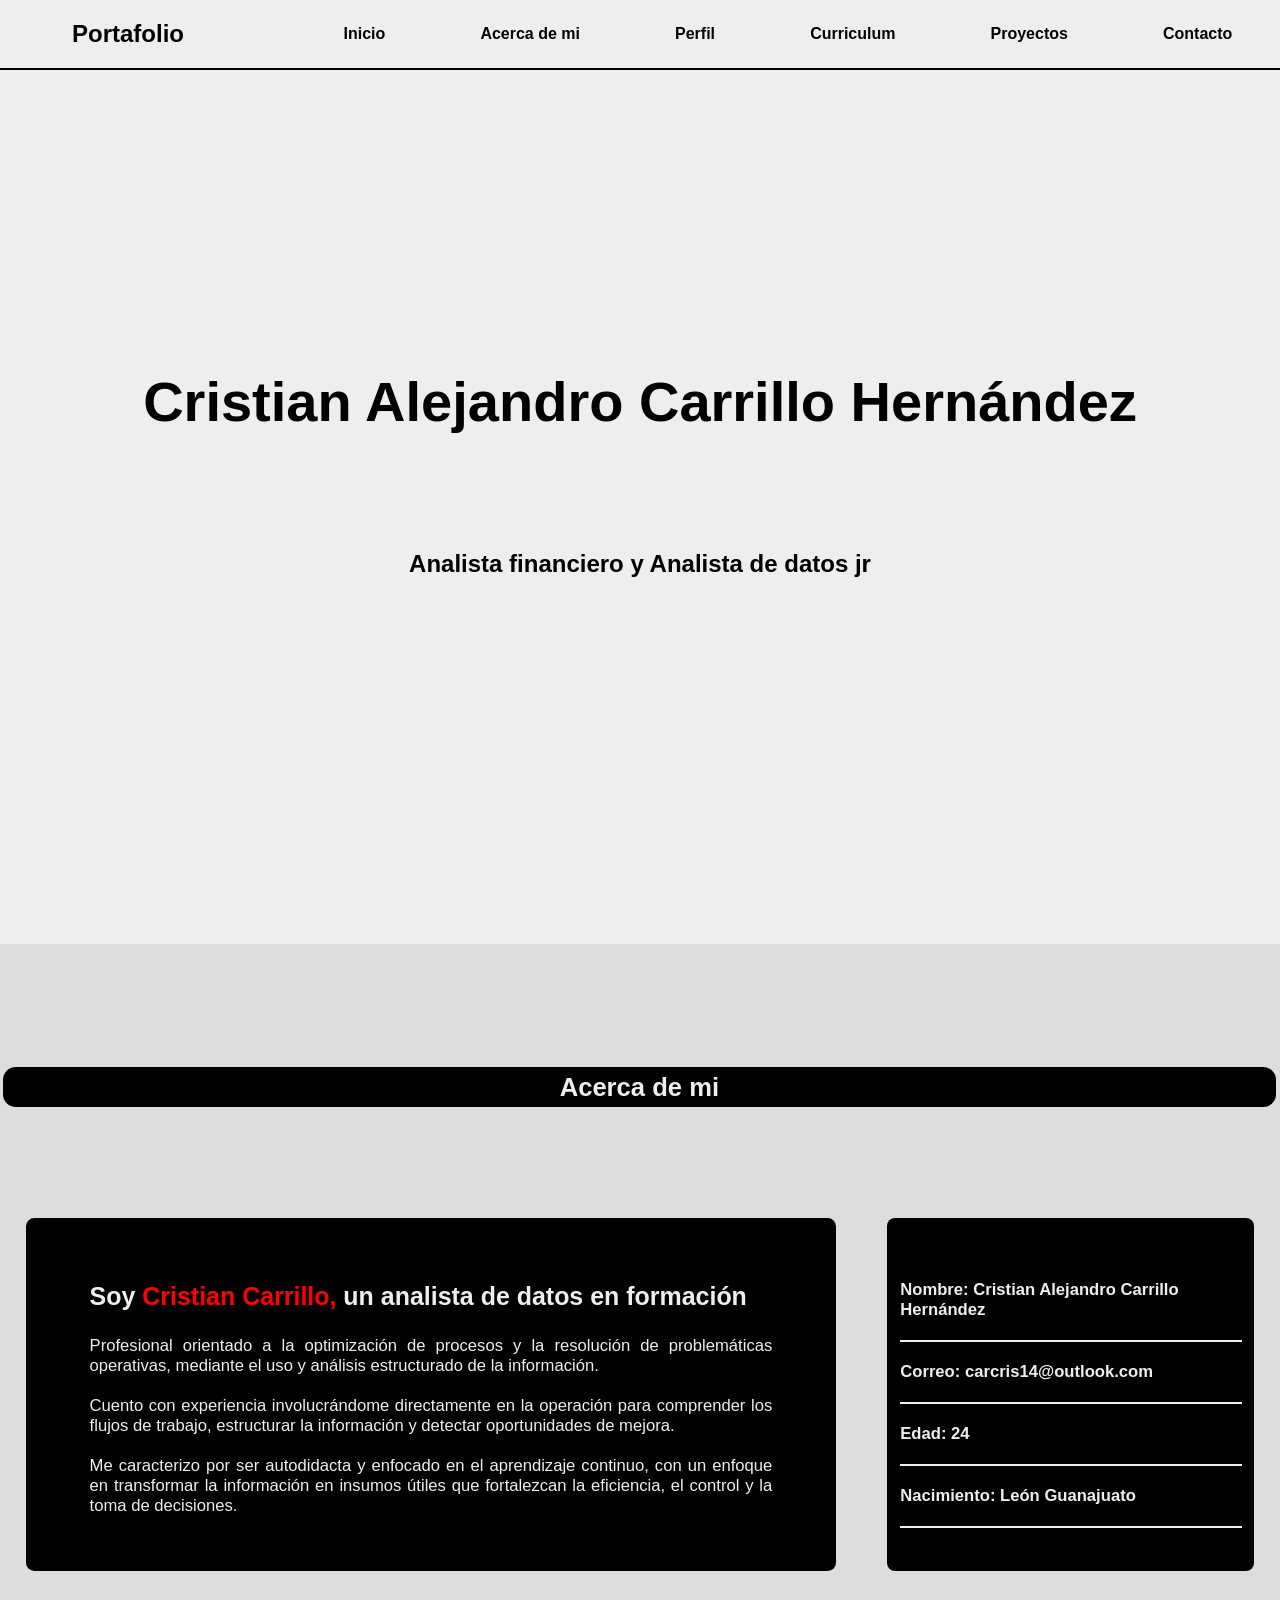
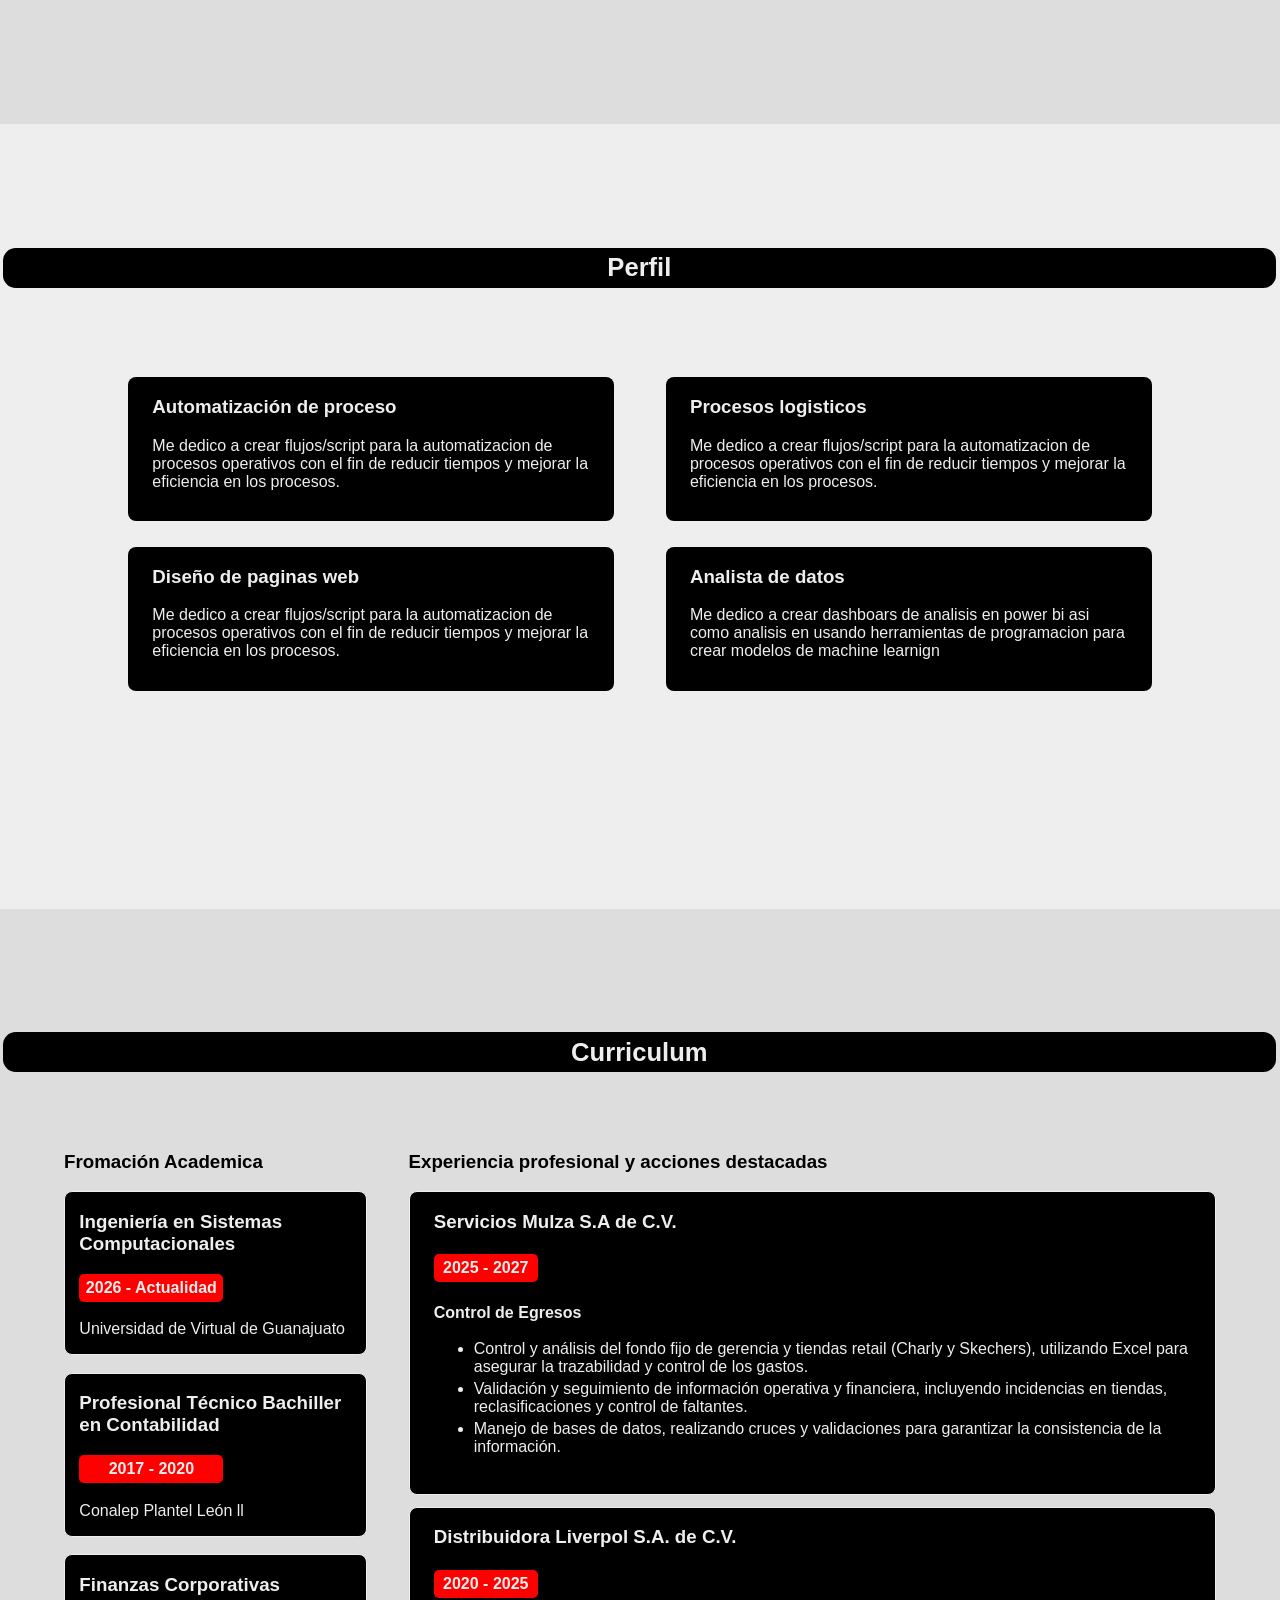
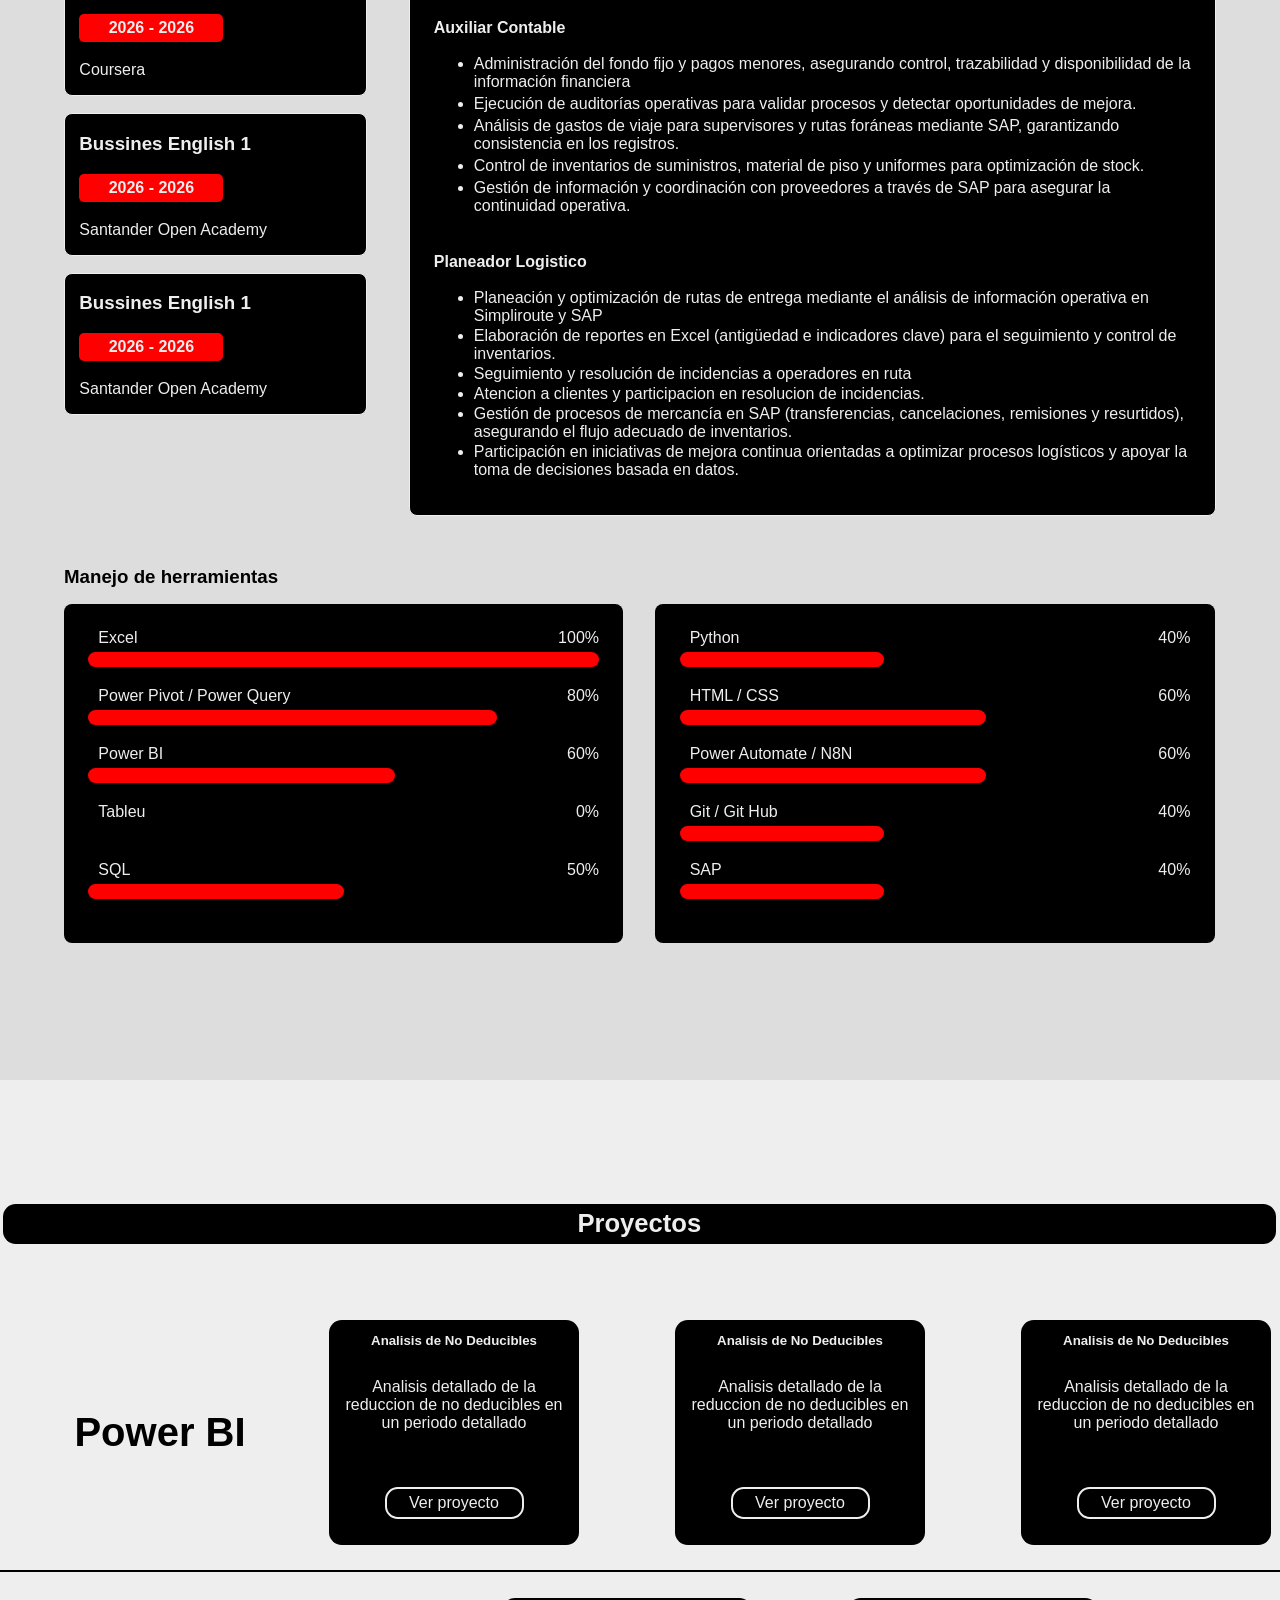
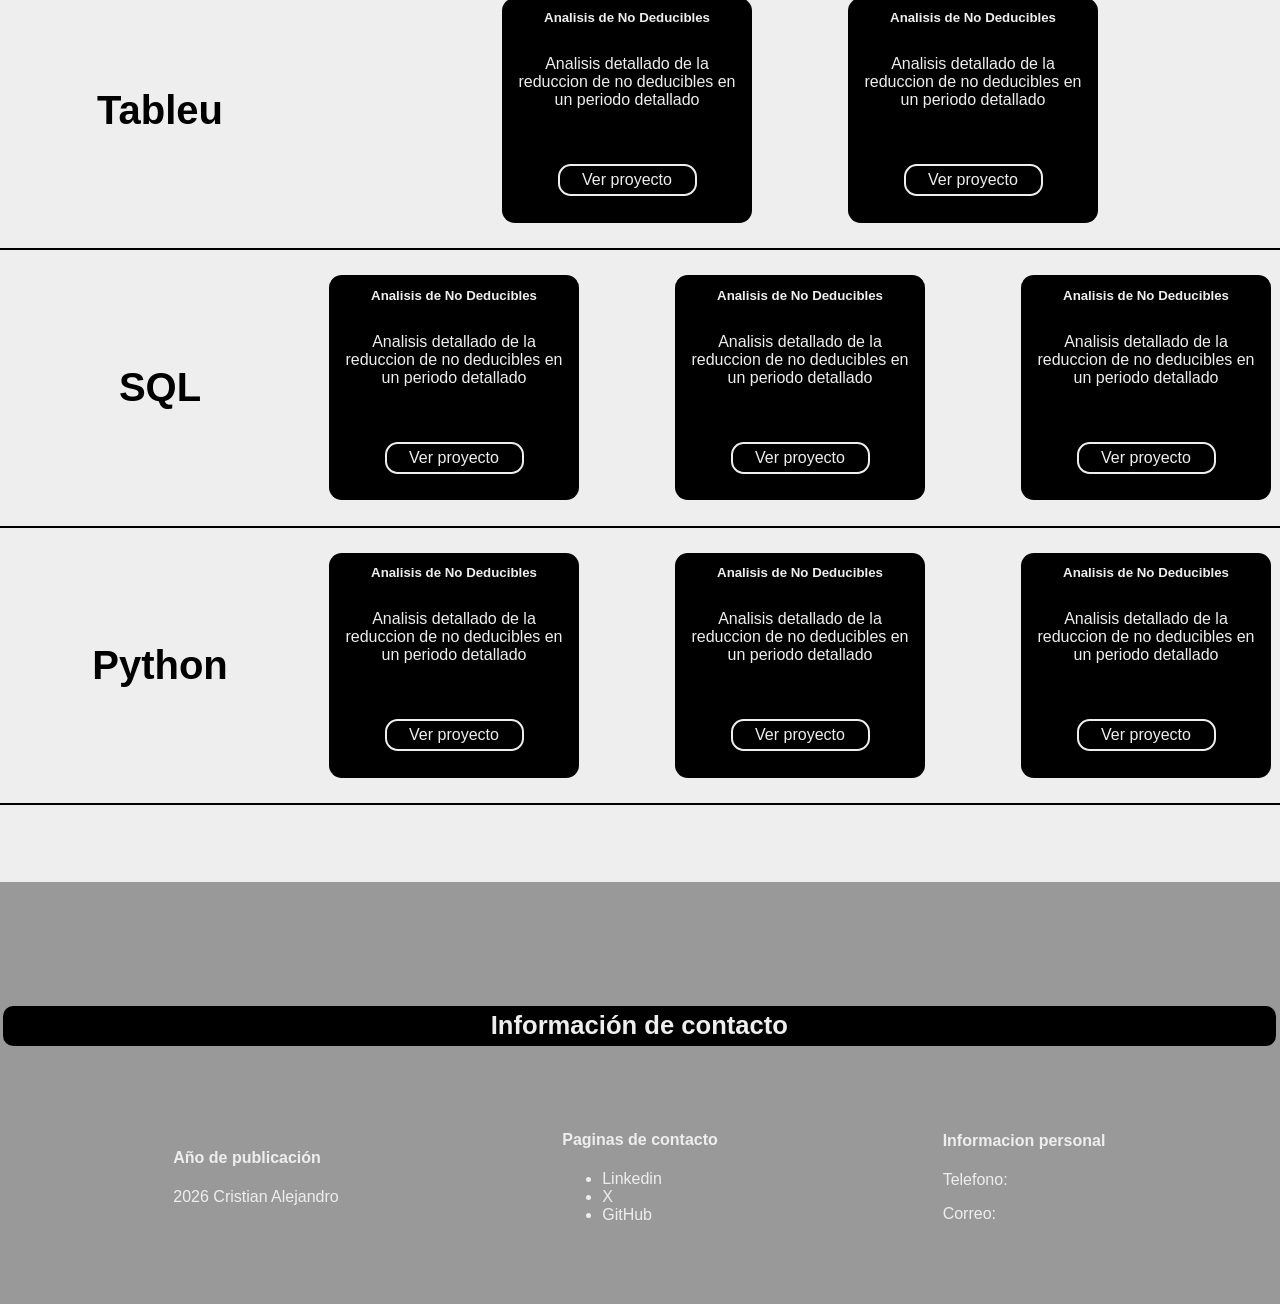
==== index.html @ 4a51829b "Este es el primer commit. Le mando un mensaje a Crisitian de varios mese adelante pare desearle much" ====
<!DOCTYPE html>
<html lang="en">
<html>
    <head>
        <meta charset="UTF-8">
        <meta name="viewport" content="width=device-width, initial-scale=1.0">
        <title>Alejandro Portafolio Profesional</title>
    </head>
    <link rel="stylesheet" href="style.css">
    <body>
        <nav class="barra_encabezado">
            <div class="nombre_principal">
                <h2>Portafolio</h2>
            </div>
            <ul class="titulos_secciones">
                <div class="encabezadocaja">
                    <div class="encabezadotitulo">
                        <a href="#inicio_link" class="hiperv">Inicio</a>
                    </div>
                </div>
                <div class="encabezadocaja">
                    <div class="encabezadotitulo">
                        <a href="#acerca_de_link" class="hiperv">Acerca de mi</a>
                    </div>
                </div>
                <div class="encabezadocaja">
                    <div class="encabezadotitulo">
                        <a href="#perfil_link" class="hiperv">Perfil</a>
                    </div>
                </div>
                <div class="encabezadocaja">
                    <div class="encabezadotitulo">
                        <a href="#formacion_link" class="hiperv">Curriculum</a>
                    </div>
                </div>
                <div class="encabezadocaja">
                    <div class="encabezadotitulo">
                        <a href="#proyectos_link" class="hiperv">Proyectos</a>
                    </div>
                </div>
                <div class="encabezadocaja">
                    <div class="encabezadotitulo">
                        <a href="#contacto_link" class="hiperv">Contacto</a>
                    </div>
                </div>           
            </ul>
        </nav>
        <section class="inicio" id="inicio_link">
            <div class="sobranombre">
                <h1 class="nombre_titulo"><strong>Cristian Alejandro Carrillo Hernández</strong></h1>
                <p class="subtitulo">Analista financiero y Analista de datos jr</p>
            </div>
        </section>

        <!--Acerca de mi-->
        <section class="acerca_de_mi" id="acerca_de_link">
            <div class="encabezado_acerca">
                <h2 class="acerca_titulo">Acerca de mi</h2>
            </div>
            <div class="contenido_acerca_de_mi">
                <div class="resumen"> 
                    <h3 class="inicioresume">Soy <span>Cristian Carrillo,</span> un analista de datos en formación</h3>
                    <p>Profesional orientado a la optimización de procesos y la resolución de problemáticas operativas, mediante el uso y análisis estructurado de la información. <br><br> Cuento con experiencia involucrándome directamente en la operación para comprender los flujos de trabajo, estructurar la información y detectar oportunidades de mejora. <br> <br>Me caracterizo por ser autodidacta y enfocado en el aprendizaje continuo, con un enfoque en transformar la información en insumos útiles que fortalezcan la eficiencia, el control y la toma de decisiones. </p>
                </div> 
                <div class="items_acerca">
                    <p class="acerca_nombre"><span>Nombre: </span>Cristian Alejandro Carrillo Hernández</p>
                    <p class="acerca_mail"><span>Correo: </span>carcris14@outlook.com</p>
                    <p class="acerca_edad"><span>Edad: </span>24</p>
                    <p class="acerca_nacionalidad"><span>Nacimiento: </span>León Guanajuato</p>
                </div>
            </div>
        </section>

        <!--Que hago-->
        <section class="que_hago" id="perfil_link">
            <h2 class="que_hago_titulo">Perfil</h2>
            <div class="conteindo_quehago">
                <div class="linea1_quehago">
                    <div class="skills1">
                        <div class="skillcontenido1">
                            <h3 class="skilltitlo1">Automatización de proceso</h3>
                            <p class="skilltexto1">Me dedico a crear flujos/script para la automatizacion de procesos operativos con el fin de reducir tiempos y mejorar la eficiencia en los procesos.</p>
                        </div>
                    </div>
                    <div class="skills2">
                        <div class="skillcontenido2">
                            <h3 class="skilltitlo2">Procesos logisticos</h3>
                            <p class="skilltexto2">Me dedico a crear flujos/script para la automatizacion de procesos operativos con el fin de reducir tiempos y mejorar la eficiencia en los procesos.</p>
                        </div>
                    </div>
                </div>
                <div class="linea2_quehago">
                    <div class="skills3">
                        <div class="skillcontenido3">
                            <h3 class="skilltitlo3">Diseño de paginas web</h3>
                            <p class="skilltexto3">Me dedico a crear flujos/script para la automatizacion de procesos operativos con el fin de reducir tiempos y mejorar la eficiencia en los procesos.</p>
                        </div>
                    </div>
                    <div class="skills4">
                        <div class="skillcontenido4">
                            <h3 class="skilltitlo4">Analista de datos</h3>
                            <p class="skilltexto4">Me dedico a crear dashboars de analisis en power bi asi como analisis en usando herramientas de programacion para crear modelos de machine learnign</p>
                        </div>
                    </div>
                </div>
            </div>
        </section>

        <!---Formacion Porfesional-->
        <section class="formacion" id="formacion_link">
            <div class="boxcurrulum">
                <h2 class="formacion_titulo">Curriculum</h2>
                <div class="contenido_formacion">
                    <div class="educacion">
                        <h3 class="tituloformacion">Fromación Academica</h3>
                        <div class="eduacion_universidad">
                            <h3 class="eduaciontitulouni">Ingeniería en Sistemas Computacionales</h3>
                            <p class="eduacionperiodouni">2026 - Actualidad</p>
                            <p class="educaciontextouni">Universidad de Virtual de Guanajuato</p>
                        </div>
                        <div class="eduacion_preparatoria">
                            <h3 class="eduaciontituloprepa">Profesional Técnico Bachiller en Contabilidad</h3>
                            <p class="eduacionperiodoprepa">2017 - 2020</p>
                            <p class="educaciontextoprepa">Conalep Plantel León ll</p>
                        </div>
                        <div class="certificacion_finanzas">
                                <h3 class="eduaciontitulocert">Finanzas Corporativas</h3>
                                <p class="eduacionperiodocert">2026 - 2026</p>
                                <p class="educaciontextocert">Coursera</p>
                        </div>
                        <div class="eduacion_ingles">
                                <h3 class="eduaciontitloingles">Bussines English 1</h3>
                                <p class="eduacionperiodoingles">2026 - 2026</p>
                                <p class="educaciontextoingles">Santander Open Academy</p>
                        </div>
                        <div class="eduacion_ingles2">
                                <h3 class="eduaciontitloingles2">Bussines English 1</h3>
                                <p class="eduacionperiodoingles2">2026 - 2026</p>
                                <p class="educaciontextoingles2">Santander Open Academy</p>
                        </div>
                    </div>
                    <div class="experiencia">
                        <h3 class="tituloexp">Experiencia profesional y acciones destacadas</h3>
                            <div class="experienciaharly">
                                <h3 class="experienciatitlo1">Servicios Mulza S.A de C.V.</h3>
                                <h4 class="empresa1ano">2025 - 2027</h4>
                                <h4 class="empresa1">Control de Egresos</h4>
                                <ul class="contenidopuesto1">
                                    <li>Control y análisis del fondo fijo de gerencia y tiendas retail (Charly y Skechers), utilizando Excel para asegurar la trazabilidad y control de los gastos.</li>
                                    <li>Validación y seguimiento de información operativa y financiera, incluyendo incidencias en tiendas, reclasificaciones y control de faltantes.</li>
                                    <li>Manejo de bases de datos, realizando cruces y validaciones para garantizar la consistencia de la información.</li>
                                </ul>
                            </div>
                            <div class="experiencialiverpool">
                                <h3 class="experienciatitlo2">Distribuidora Liverpol S.A. de C.V.</h3>
                                <h4 class="empresa2ano">2020 - 2025</h4>
                                <h4 class="empresa2">Auxiliar Contable</h4>
                                <ul class="contenidopuesto2">
                                    <li>Administración del fondo fijo y pagos menores, asegurando control, trazabilidad y disponibilidad de la información financiera</li>
                                    <li>Ejecución de auditorías operativas para validar procesos y detectar oportunidades de mejora.</li>
                                    <li>Análisis de gastos de viaje para supervisores y rutas foráneas mediante SAP, garantizando consistencia en los registros.</li>
                                    <li>Control de inventarios de suministros, material de piso y uniformes para optimización de stock.</li>
                                    <li>Gestión de información y coordinación con proveedores a través de SAP para asegurar la continuidad operativa.</li>
                                </ul>
                                <h4 class="empresa2">Planeador Logistico</h4>
                                <ul class="contenidopuesto3">
                                    <li>Planeación y optimización de rutas de entrega mediante el análisis de información operativa en Simpliroute y SAP</li>
                                    <li>Elaboración de reportes en Excel (antigüedad e indicadores clave) para el seguimiento y control de inventarios.</li>
                                    <li>Seguimiento y resolución de incidencias a operadores en ruta</li>
                                    <li>Atencion a clientes y participacion en resolucion de incidencias.</li>
                                    <li>Gestión de procesos de mercancía en SAP (transferencias, cancelaciones, remisiones y resurtidos), asegurando el flujo adecuado de inventarios.</li>
                                    <li>Participación en iniciativas de mejora continua orientadas a optimizar procesos logísticos y apoyar la toma de decisiones basada en datos.</li>
                                </ul>
                            </div>
                    </div>
                </div>
            </div>
            <div class="boxskills">
                <h3 class="myskills">Manejo de herramientas</h3>
                <div class="barrasskills">
                    <ul class="herrmientas1">
                        <div class="habilidad1">
                            <li class="software1">Excel</li>
                            <li class="porcentaje1" >100%</li>   
                        </div>
                            <li class="barra1" title="100%"></li>
                        <div class="habilidad2">
                            <li class="software2">Power Pivot / Power Query</li>
                            <li class="porcentaje2">80%</li>
                        </div>
                            <li class="barra2"></li>
                        <div class="habilidad3">
                            <li class="software3">Power BI</li>
                            <li class="porcentaje3">60%</li>
                        </div>
                            <li class="barra3"></li>
                        <div class="habilidad4">
                            <li class="software4">Tableu</li>
                            <li class="porcentaje4">0%</li>
                        </div>
                            <li class="barra4"></li>
                        <div class="habilidad5">
                            <li class="software5">SQL</li>
                            <li class="porcentaje5">50%</li>
                        </div>
                            <li class="barra5"></li>
                    </ul>
                    <ul class="herrmientas2">
                        <div class="habilidad6">
                            <li class="software6">Python</li>
                            <li class="porcentaje6">40%</li>   
                        </div>
                            <li class="barra6"></li>
                        <div class="habilidad7">
                            <li class="software7">HTML / CSS</li>
                            <li class="porcentaje7">60%</li>   
                        </div>
                            <li class="barra7"></li>
                        <div class="habilidad8">
                            <li class="software8">Power Automate / N8N</li>
                            <li class="porcentaje8">60%</li>   
                        </div>
                            <li class="barra8"></li>
                        <div class="habilidad9">
                            <li class="software9">Git / Git Hub</li>
                            <li class="porcentaje9">40%</li>   
                        </div>
                            <li class="barra9"></li>
                        <div class="habilidad10">
                            <li class="software10">SAP</li>
                            <li class="porcentaje10">40%</li>   
                        </div>
                            <li class="barra10"></li>
                    </ul>
                </div>
            </div>
        </section>
        <!--Aqui empieza el mero mole, los proyectos-->
        <section class="proyectos" id="proyectos_link">
            <div class="boxproyectos">
                <h2 class="proyectos_titulo">Proyectos</h2>
                <div class="contenidoproyectos">
                    <div class="linea">
                        <div class="encabezado_sistema">
                            <h4>Power BI</h4>
                        </div>
                        <div class="tarjetas">
                            <div class="tarjeta">
                                <h5 class="tarjetatitulo">Analisis de No Deducibles</h5>
                                <p class="textotarjeta">Analisis detallado de la reduccion de no deducibles en un periodo detallado</p>
                                <div class="linkproyectos" >
                                    <a href="../Power_BI/proyectopb.html" class="links" target="_blank">Ver proyecto</a>
                                </div>
                            </div>
                            <div class="tarjeta">
                                <h5 class="tarjetatitulo">Analisis de No Deducibles</h5>
                                <p class="textotarjeta">Analisis detallado de la reduccion de no deducibles en un periodo detallado</p>
                                <div class="linkproyectos" >
                                    <a href="../Power_BI/proyectopb.html" class="links" target="_blank">Ver proyecto</a>
                                </div>
                            </div>
                            <div class="tarjeta">
                                <h5 class="tarjetatitulo">Analisis de No Deducibles</h5>
                                <p class="textotarjeta">Analisis detallado de la reduccion de no deducibles en un periodo detallado</p>
                                <div class="linkproyectos" >
                                    <a href="../Power_BI/proyectopb.html" class="links" target="_blank">Ver proyecto</a>
                                </div>
                            </div>
                        </div>
                    </div>
                    <div class="linea">
                        <div class="encabezado_sistema">
                            <h4>Tableu</h4>
                        </div>
                        <div class="tarjetas">
                            <div class="tarjeta">
                                <h5 class="tarjetatitulo">Analisis de No Deducibles</h5>
                                <p class="textotarjeta">Analisis detallado de la reduccion de no deducibles en un periodo detallado</p>
                                <div class="linkproyectos" >
                                    <a href="../Power_BI/proyectopb.html" class="links" target="_blank">Ver proyecto</a>
                                </div>
                            </div>
                            <div class="tarjeta">
                                <h5 class="tarjetatitulo">Analisis de No Deducibles</h5>
                                <p class="textotarjeta">Analisis detallado de la reduccion de no deducibles en un periodo detallado</p>
                                <div class="linkproyectos" >
                                    <a href="../Power_BI/proyectopb.html" class="links" target="_blank">Ver proyecto</a>
                                </div>
                            </div>
                        </div>
                    </div>
                    <div class="linea">
                        <div class="encabezado_sistema">
                            <h4>SQL</h4>
                        </div>
                        <div class="tarjetas">
                            <div class="tarjeta">
                                <h5 class="tarjetatitulo">Analisis de No Deducibles</h5>
                                <p class="textotarjeta">Analisis detallado de la reduccion de no deducibles en un periodo detallado</p>
                                <div class="linkproyectos" >
                                    <a href="../Power_BI/proyectopb.html" class="links" target="_blank">Ver proyecto</a>
                                </div>
                            </div>
                            <div class="tarjeta">
                                <h5 class="tarjetatitulo">Analisis de No Deducibles</h5>
                                <p class="textotarjeta">Analisis detallado de la reduccion de no deducibles en un periodo detallado</p>
                                <div class="linkproyectos" >
                                    <a href="../Power_BI/proyectopb.html" class="links" target="_blank">Ver proyecto</a>
                                </div>
                            </div>
                            <div class="tarjeta">
                                <h5 class="tarjetatitulo">Analisis de No Deducibles</h5>
                                <p class="textotarjeta">Analisis detallado de la reduccion de no deducibles en un periodo detallado</p>
                                <div class="linkproyectos" >
                                    <a href="../Power_BI/proyectopb.html" class="links" target="_blank">Ver proyecto</a>
                                </div>
                            </div>
                        </div>
                    </div>
                    <div class="linea">
                        <div class="encabezado_sistema">
                            <h4>Python</h4>
                        </div>
                        <div class="tarjetas">
                            <div class="tarjeta">
                                <h5 class="tarjetatitulo">Analisis de No Deducibles</h5>
                                <p class="textotarjeta">Analisis detallado de la reduccion de no deducibles en un periodo detallado</p>
                                <div class="linkproyectos" >
                                    <a href="../Power_BI/proyectopb.html" class="links" target="_blank">Ver proyecto</a>
                                </div>
                            </div>
                            <div class="tarjeta">
                                <h5 class="tarjetatitulo">Analisis de No Deducibles</h5>
                                <p class="textotarjeta">Analisis detallado de la reduccion de no deducibles en un periodo detallado</p>
                                <div class="linkproyectos" >
                                    <a href="../Power_BI/proyectopb.html" class="links" target="_blank">Ver proyecto</a>
                                </div>
                            </div>
                            <div class="tarjeta">
                                <h5 class="tarjetatitulo">Analisis de No Deducibles</h5>
                                <p class="textotarjeta">Analisis detallado de la reduccion de no deducibles en un periodo detallado</p>
                                <div class="linkproyectos" >
                                    <a href="../Power_BI/proyectopb.html" class="links" target="_blank">Ver proyecto</a>
                                </div>
                            </div>
                        </div>
                    </div>
                </div>
            </div>
        </section>
        <!--Aqui esta la información de contacto-->    
        <section class="contacto" id="contacto_link">
            <div class="boxcontacto">
                <h2 class="contacto_titulo">Información de contacto</h2>
                <div class="contenidocontacto">
                    <div class="referencias">
                        <h4>Año de publicación</h4>
                        <p>2026 Cristian Alejandro</p> 
                    </div>
                    <div class="referencias">
                        <h4>Paginas de contacto</h4>
                        <ul>
                            <li class="linkdin"><a href="" target="_blank" class="referenciaslink">Linkedin</a></li>
                            <li class="tiwter"><a href="" target="_blank" class="referenciaslink">X</a></li>
                            <li class="github"><a href="" target="_blank" class="referenciaslink">GitHub</a></li>
                        </ul>
                    </div>
                    <div class="referencias">
                        <h4>Informacion personal</h4>
                        <p>Telefono:</p>
                        <p>Correo: </p>
                    </div>
                </div>
            </div>
        </section>
    </body>
</html>
---- style.css ----
html {
    scroll-behavior: smooth;
}

body {
    background-color: #eee;
    background-size: 100%;
    font-family:Arial, Helvetica, sans-serif;
    width: 100%;
    color: #eee;
    padding: 0;
    margin: 0;
}

.barra_encabezado {
    background-color: #eee;
    position: sticky;
    top: 0;
    z-index: 10;
    display: grid;
    grid-template-columns: 20% 1fr;
    border-bottom: 2px solid #000;
}


.nombre_principal {
    color: #000;
    margin: auto;
    width: 100%;
    text-align: center;
    font-weight: bolder;
}

.titulos_secciones {
    display: flex;
    list-style: none;
    background-color: #eee;
}

.hiperv {
    color: #000;
    text-decoration: none;
}

.encabezadocaja {
    margin: auto;
}

.encabezadotitulo{
    color: #000;
    font-weight: bold;
}

.encabezadotitulo > .hiperv:hover {
    color: red;
    font-weight: bold;
}

.inicio {
    background-image: url("");
    width: 100%;
    min-height: 90vh;
    text-align: center;
    align-content: center;
    margin-top: 0;
    margin-bottom: 00;
    font-weight: 700;
    margin-bottom: 5%;
}

.nombre_titulo {
    width: 100%;
    height: 5vh;
    padding: 10% 0 0 0;
    color: #000;
    font-size: 350%;
    font-weight: bold;
    margin-top: 0;

}

.subtitulo {
    width: 100%;
    height: 5vh;
    padding: 10vh 0;
    color: #000;
    font-size: 150%;
}


/*Aqui empieza el Acerca de Mi*/

.acerca_de_mi {
    background-color: #ddd;
    padding-top: 8%;
    padding-bottom: 10%;
}

.encabezado_acerca {
    background-color: transparent;
    align-content: center;    
}

.acerca_titulo {
    border-radius: .5em;
    width: 99.5%;
    min-width: 250px;
    height: 40px;
    background-color: #000;
    text-align: center;
    align-content: center;
    font-size: 160%;
    margin-left: .2%;
}

.contenido_acerca_de_mi {
    background-color: transparent;
    display: flex;
    width: 100%;
    font-size: 130%;
    margin-top: 5%;
}

h3 > span {
    color: red;
    font-weight: bold;
}

.inicioresume {
    font-size: 1.5em;
}

.resumen {
    font-size: .8em;
    border-radius: .5em;
    background-color: #000;
    color: #eee;
    width: 60%;
    margin: 2% 2%;
    align-content: center;
    padding: 3% 5%;
    text-align: justify;
}


.items_acerca {
    font-weight: bold;
    border-radius: 8px;
    font-size: .8em;
    background-color: #000;
    color: #eee;
    width: 30%;
    text-align: left;
    margin: 2% 2%;
    padding-right: 1%;
    padding-left: 1%;
    align-content: center;
}

.acerca_nombre, .acerca_mail, .acerca_edad, .acerca_nacionalidad  {
    background-color: transparent;
    border-bottom: 2px solid #eee;
    padding: 20px 0 20px 0;
    margin-top: 0;
    margin-bottom: 0;

}


/*Aqui empieza el Que Hago*/

.que_hago { 
    align-content: center;
    padding-top: 8%;
    padding-bottom: 5%;
}

.que_hago_titulo {
    color: #eee;
    border-radius: .5em;
    width: 99.5%;
    min-width: 250px;
    height: 40px;
    background-color: #000;
    text-align: center;
    align-content: center;
    font-size: 160%;
    margin-left: .2%;
}


.conteindo_quehago {
    margin-top: 5%;
    background-color: transparent;
    color: #eee;
    margin-bottom: 10%;
}

.linea1_quehago {
    background-color: transparent;
    display: flex;
    padding: 2% 10%;
}

.linea2_quehago {
    background-color: transparent;
    display: flex;
    padding: 2% 10%;
    padding-top: 0;
}

.skills1, .skills3 {
    display: flex;
    background-color: #000;
    width: 70%;
    border-radius: .5em;
}

.skills2, .skills4 {
    display: flex;
    background-color: #000;
    width: 70%;
    border-radius: .5em;
    margin-left: 5%;
}

.skillcontenido1, .skillcontenido2, .skillcontenido3, .skillcontenido4 {
    margin: 0 5% 3% 5%;
}


/*Aqui empieza la Formación*/

.formacion {
    align-content: center;
    background-color: #ddd;
    padding-top: 8%;
    padding-bottom: 5%;
}

.formacion_titulo {
    border-radius: .5em;
    width: 99.5%;
    min-width: 250px;
    height: 40px;
    background-color: #000;
    text-align: center;
    align-content: center;
    font-size: 160%;
    margin-left: .2%;
}

.contenido_formacion {
    background-color: transparent;
    display: flex;
    padding: 3% 5%;
    box-sizing: content-box;
}

.educacion {
    background-color: transparent;
}

.tituloformacion  {
    background-color: transparent;
    color: #000;
    font-weight: 900;
}

.tituloexp {
    background-color: transparent;
    color: #000;
    font-weight: 900;
}

.experiencia {
    background-color: transparent;
    width: 100%;
    margin-left: 5%;
}

.eduacion_universidad, .eduacion_preparatoria, .certificacion_finanzas, .eduacion_ingles, .eduacion_ingles2 {
    border: 1px solid #eee;
    border-radius: 8px;
    padding: 0 5%;
    margin-bottom: 6% ;
    background-color: #000;
    width: 95%;
}

.eduacion_ingles2 {
    margin-bottom: 0% ;
}

.educaciontextouni, .educaciontextoprepa, .educaciontextocert, .educaciontextoingles, .educaciontextoingles2 {
    padding-top: 1%;
}

.eduacionperiodouni, .eduacionperiodoprepa, .eduacionperiodocert, .eduacionperiodoingles, .eduacionperiodoingles2 {
    background-color: red;
    width: 140px ;
    text-align: center;
    padding: 5px 2px;
    font-weight: 600;
    border-radius: 5px;
}

.experienciaharly, .experiencialiverpool, .experiencialiverpool2 {
    border: 1px solid #eee;
    border-radius: 8px;
    padding: 0 3%;
    margin-bottom: 1.5% ;
    background-color: #000;
}

.empresa1ano, .empresa2ano {
    background-color: red;
    width: 100px ;
    text-align: center;
    padding: 5px 2px;
    font-weight: 600;
    border-radius: 5px;
}

.contenidopuesto1, .contenidopuesto2, .contenidopuesto3 {
    padding-bottom: 20px;
}

.empresa1 {
    margin-bottom: 0;
}

.empresa2 {
    margin-top: 0;
    margin-bottom: 0 ;
}

.contenidopuesto3 > li {
    padding: 2px 0 0 0;
}

.contenidopuesto2 > li  {
    padding: 2px 0;
}

.contenidopuesto1 > li {
    padding: 2px 0;
}

.boxskills {
    margin-left: 5%;
    margin-top: 0;
    color: #000;
    align-content: center;
}

.myskills {
    margin: 0;
    font-weight: 900;
    color: #000;
}

.barrasskills {
    display: flex;
    box-sizing: content-box;
    width: 100%;
}


.herrmientas1, .herrmientas2 {
    list-style: none;
    color: #eee;
    border-radius: 8px;
    padding: 2% 2%;
    margin-bottom: 6% ;
    background-color: #000;
    width: 42%;
}

.herrmientas2 {
    margin-left: 32px;
}

.herrmientas1 > li {
    padding: 5px 0;
}

.herrmientas2 > li {
    padding: 5px 0;
}


.habilidad1, .habilidad2, .habilidad3, .habilidad4, .habilidad5, .habilidad6, .habilidad7, .habilidad8, .habilidad9, .habilidad10 {
    display: flex;
    
}

.software1, .software2, .software3, .software4, .software5, .software6, .software7, .software8, .software9, .software10 {
    padding-left: 10px;
    width: 500px;
}


.porcentaje1, .porcentaje2, .porcentaje3, .porcentaje4, .porcentaje5, .porcentaje6, .porcentaje7, .porcentaje8, .porcentaje9, .porcentaje10 {
    margin-left: 100px;
}

.barra1 {
    background-color: red;
    color: #eee;
    width: 100%;
    height: 5px;
    border-radius: 2em;
    margin: 5px 0 20px 0;
}

.barra2 {
    background-color: red;
    color: #eee;
    width: 80%;
    height: 5px;
    border-radius: 2em;
    margin: 5px 0 20px 0;
}

.barra3 {
    background-color: red;
    color: #eee;
    width: 60%;
    height: 5px;
    border-radius: 2em;
    margin: 5px 0 20px 0;
}

.barra4 {
    background-color: red;
    color: #eee;
    width: 0%;
    height: 5px;
    border-radius: 2em;
    margin: 5px 0 20px 0;
}

.barra5 {
    background-color: red;
    color: #eee;
    width: 50%;
    height: 5px;
    border-radius: 2em;
    margin: 5px 0 20px 0;
}

.barra6 {
    background-color: red;
    color: #eee;
    width: 40%;
    height: 5px;
    border-radius: 2em;
    margin: 5px 0 20px 0;
}

.barra7 {
    background-color: red;
    color: #eee;
    width: 60%;
    height: 5px;
    border-radius: 2em;
    margin: 5px 0 20px 0;
}

.barra8 {
    background-color: red;
    color: #eee;
    width: 60%;
    height: 5px;
    border-radius: 2em;
    margin: 5px 0 20px 0;
}

.barra9 {
    background-color: red;
    color: #eee;
    width: 40%;
    height: 5px;
    border-radius: 2em;
    margin: 5px 0 20px 0;
}

.barra10 {
    background-color: red;
    color: #eee;
    width: 40%;
    height: 5px;
    border-radius: 2em;
    margin: 5px 0 20px 0;
}

.proyectos {
    align-content: center;
    padding-top: 8%;
    padding-bottom: 5%;
}

.proyectos_titulo {
    border-radius: .5em;
    width: 99.5%;
    min-width: 250px;
    height: 40px;
    background-color: #000;
    text-align: center;
    align-content: center;
    font-size: 160%;
    margin-left: .2%;
    margin-bottom: 5%;
}

.contenidoproyectos {
    background-color: transparent;
}

.linea {
    background-color: transparent;
    display: grid;
    grid-template-columns: 25% 1fr;
    margin-bottom: 1%;
    padding-bottom: 1%;
    border-bottom: 2px solid #000 ;
}

.encabezado_sistema{
    color: #000;
    margin: auto;
    font-size: 40px;
}

.tarjetas {
    background-color: transparent;
    display: flex;
    text-align: center;
    justify-content: center;
    align-items: center;
    gap: 10%;
    height: 250px;
}

.tarjeta {
    width: 250px;
    background-color: #000;
    height: 90%;
    border-radius: .8em;
}

.tarjetatitulo {
    background-color: transparent;
    margin: 5% auto 0 auto;
    width: 90%;
}

.textotarjeta {
    background-color: transparent;
    margin: 10% auto 0 auto;
    width: 90%;
    padding: 5px;
}

.links {
    text-decoration: none;
    color: #eee;
}

.linkproyectos {
    margin: 50px auto 0 auto;
    width: 50%;
    padding: 5px;
    border-radius: .8em;
    border: 2px solid #eee;
}

.linkproyectos:hover {
    text-decoration: none;
    font-weight: bold;
    color: #eee;
    background-color: red;
    margin: 50px auto 0 auto;
    width: 50%;
    padding: 5px;
    border-radius: .8em;
    border: 3px solid white;
}


.contacto {
    align-content: center;
    padding-top: 8%;
    padding-bottom: 5%;
    background-color: #999;
}


.contacto_titulo {
    border-radius: .4em;
    width: 99.5%;
    min-width: 250px;
    height: 40px;
    background-color: #000;
    text-align: center;
    align-content: center;
    font-size: 160%;
    margin-left: .2%;
    margin-bottom: 5%;
}

.contenidocontacto {
    display: grid;
    grid-template-columns: 30% 30% 30%;
    justify-content: center;
}

.referencias{
    margin: auto;
}


.referenciaslink {
    text-decoration: none;
    color: #eee;
}
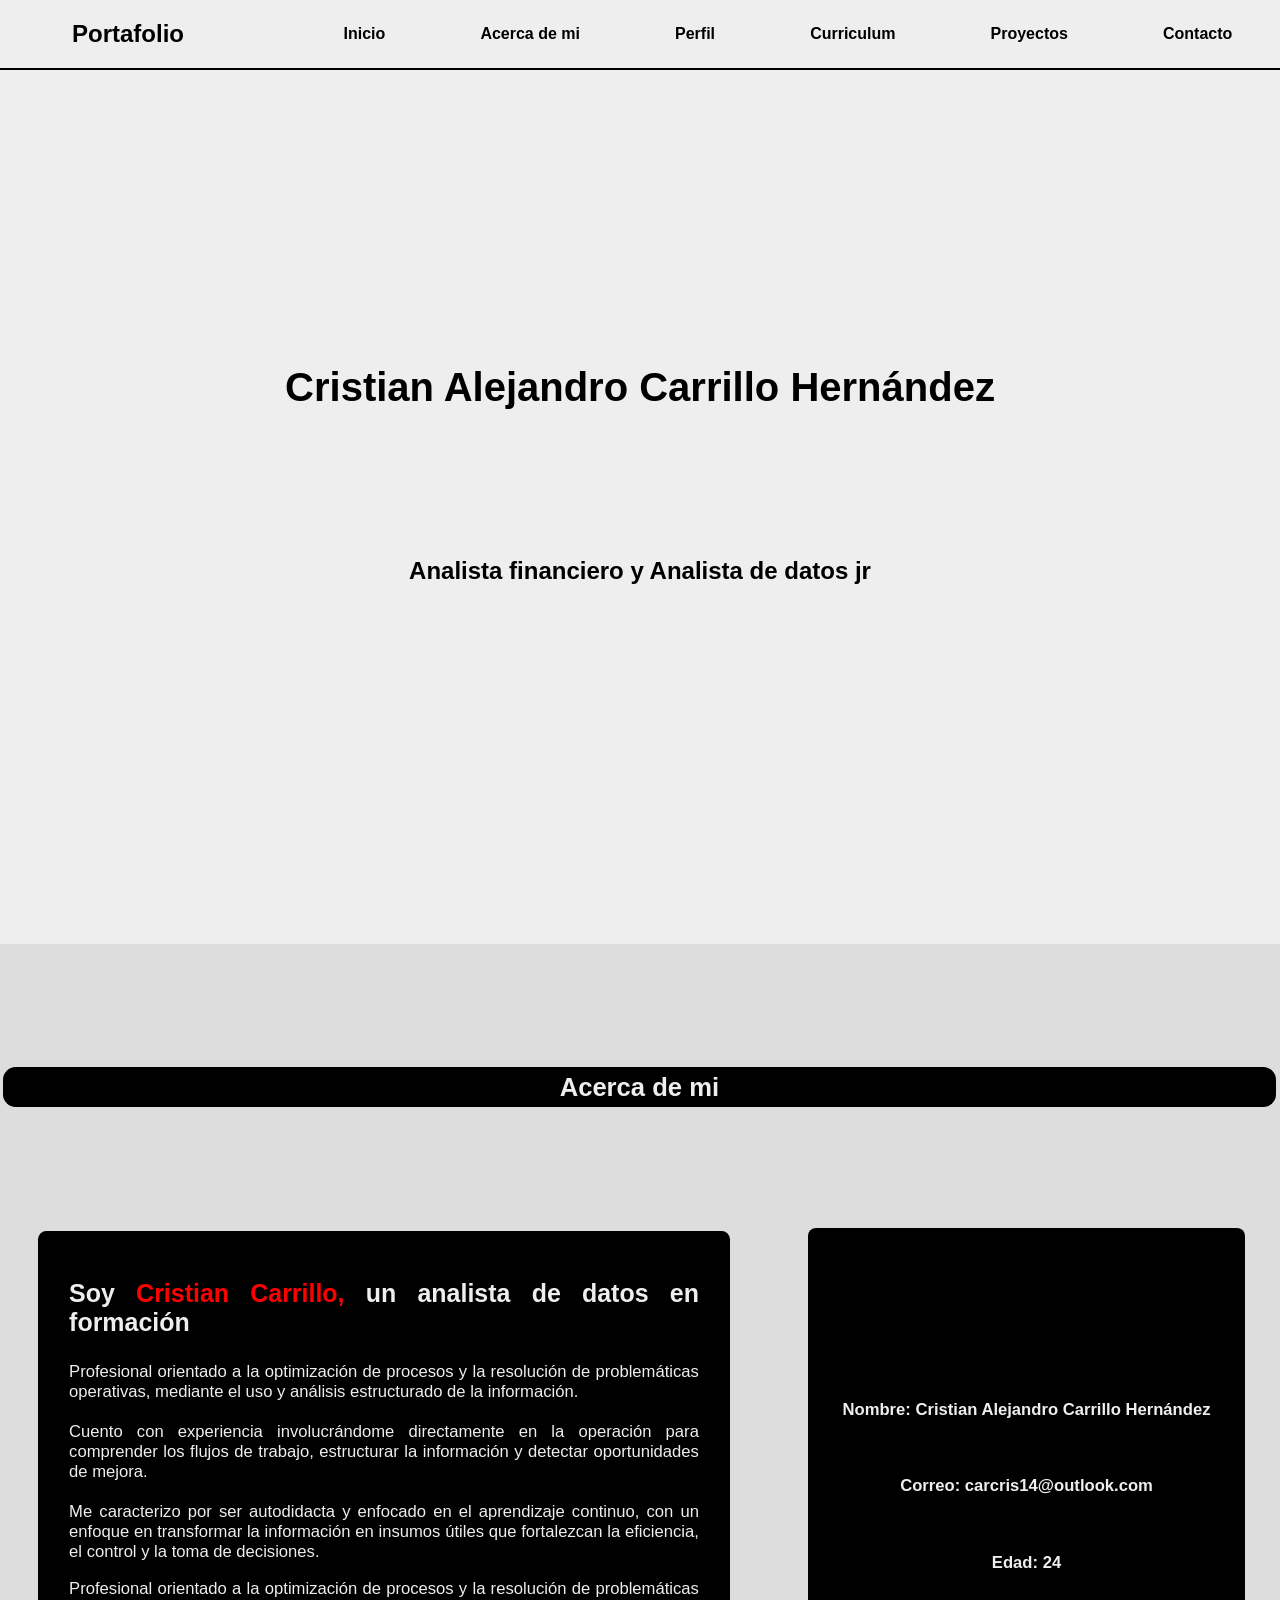
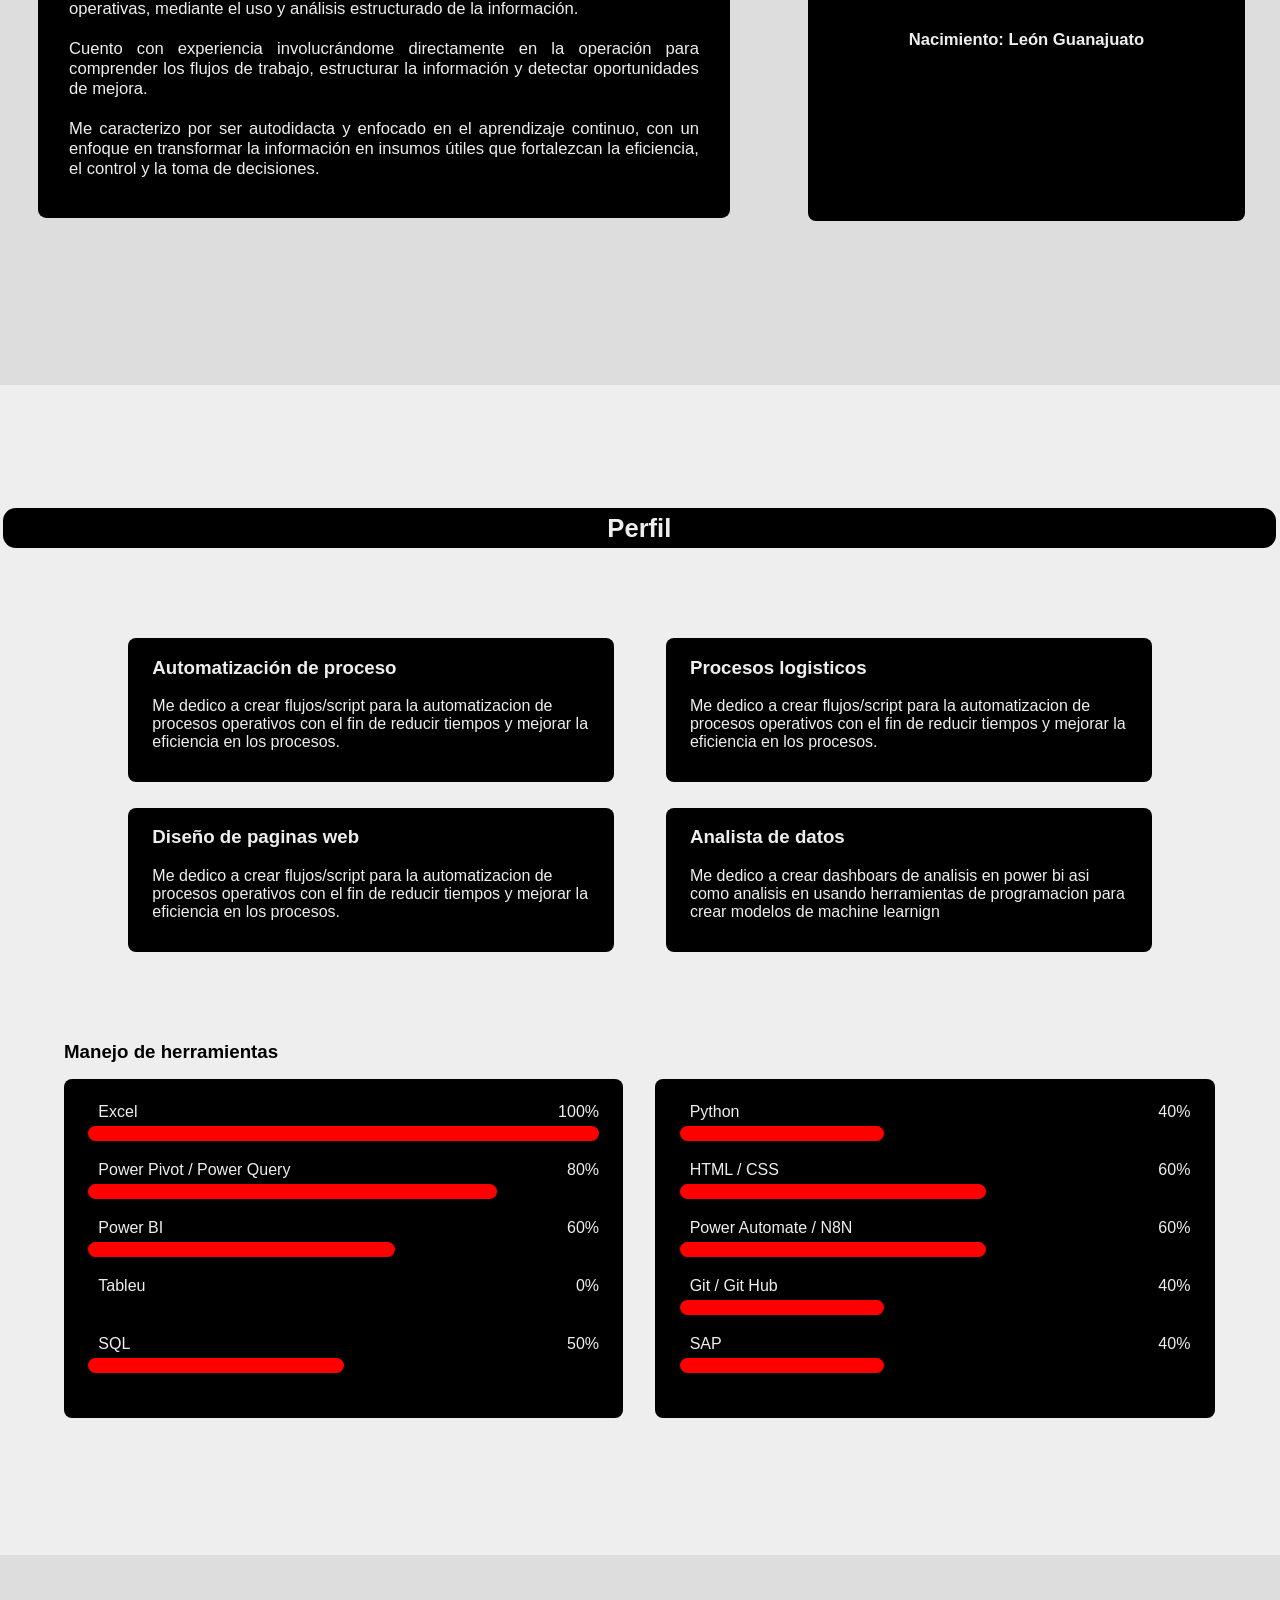
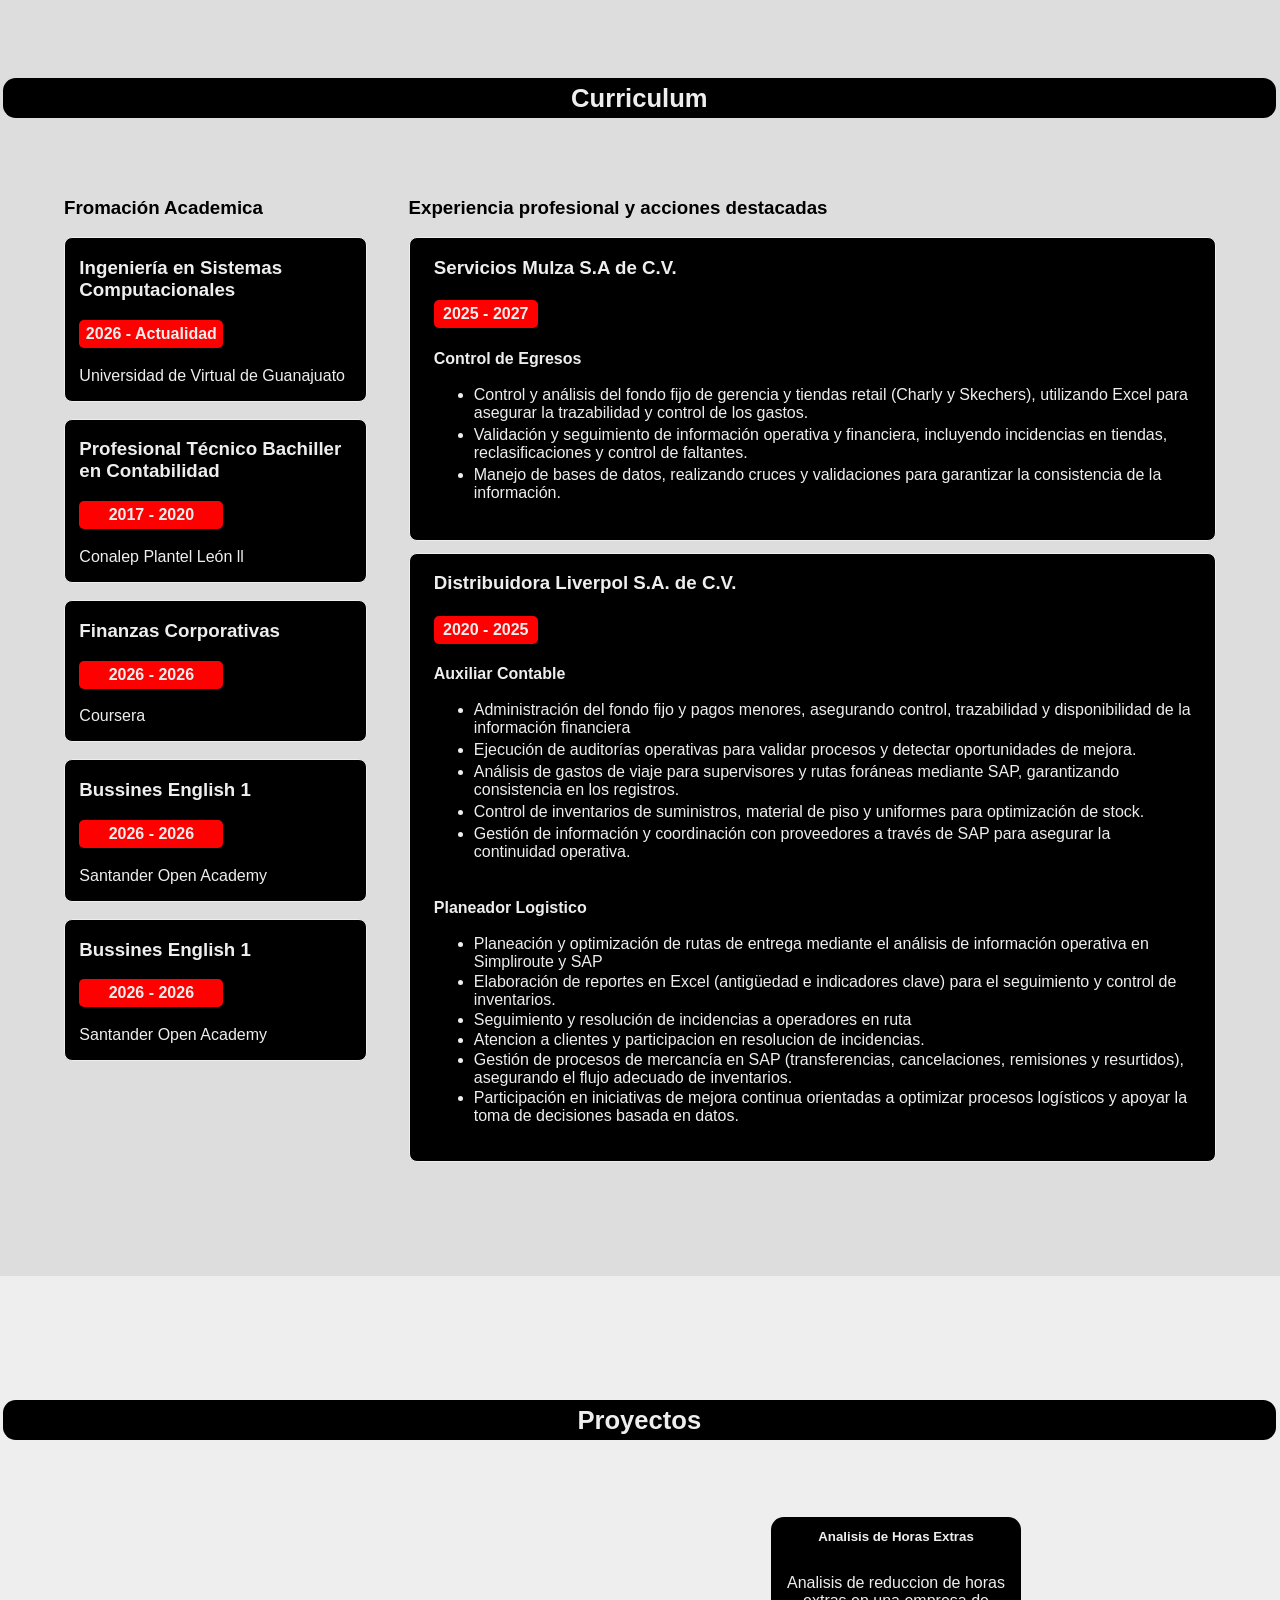
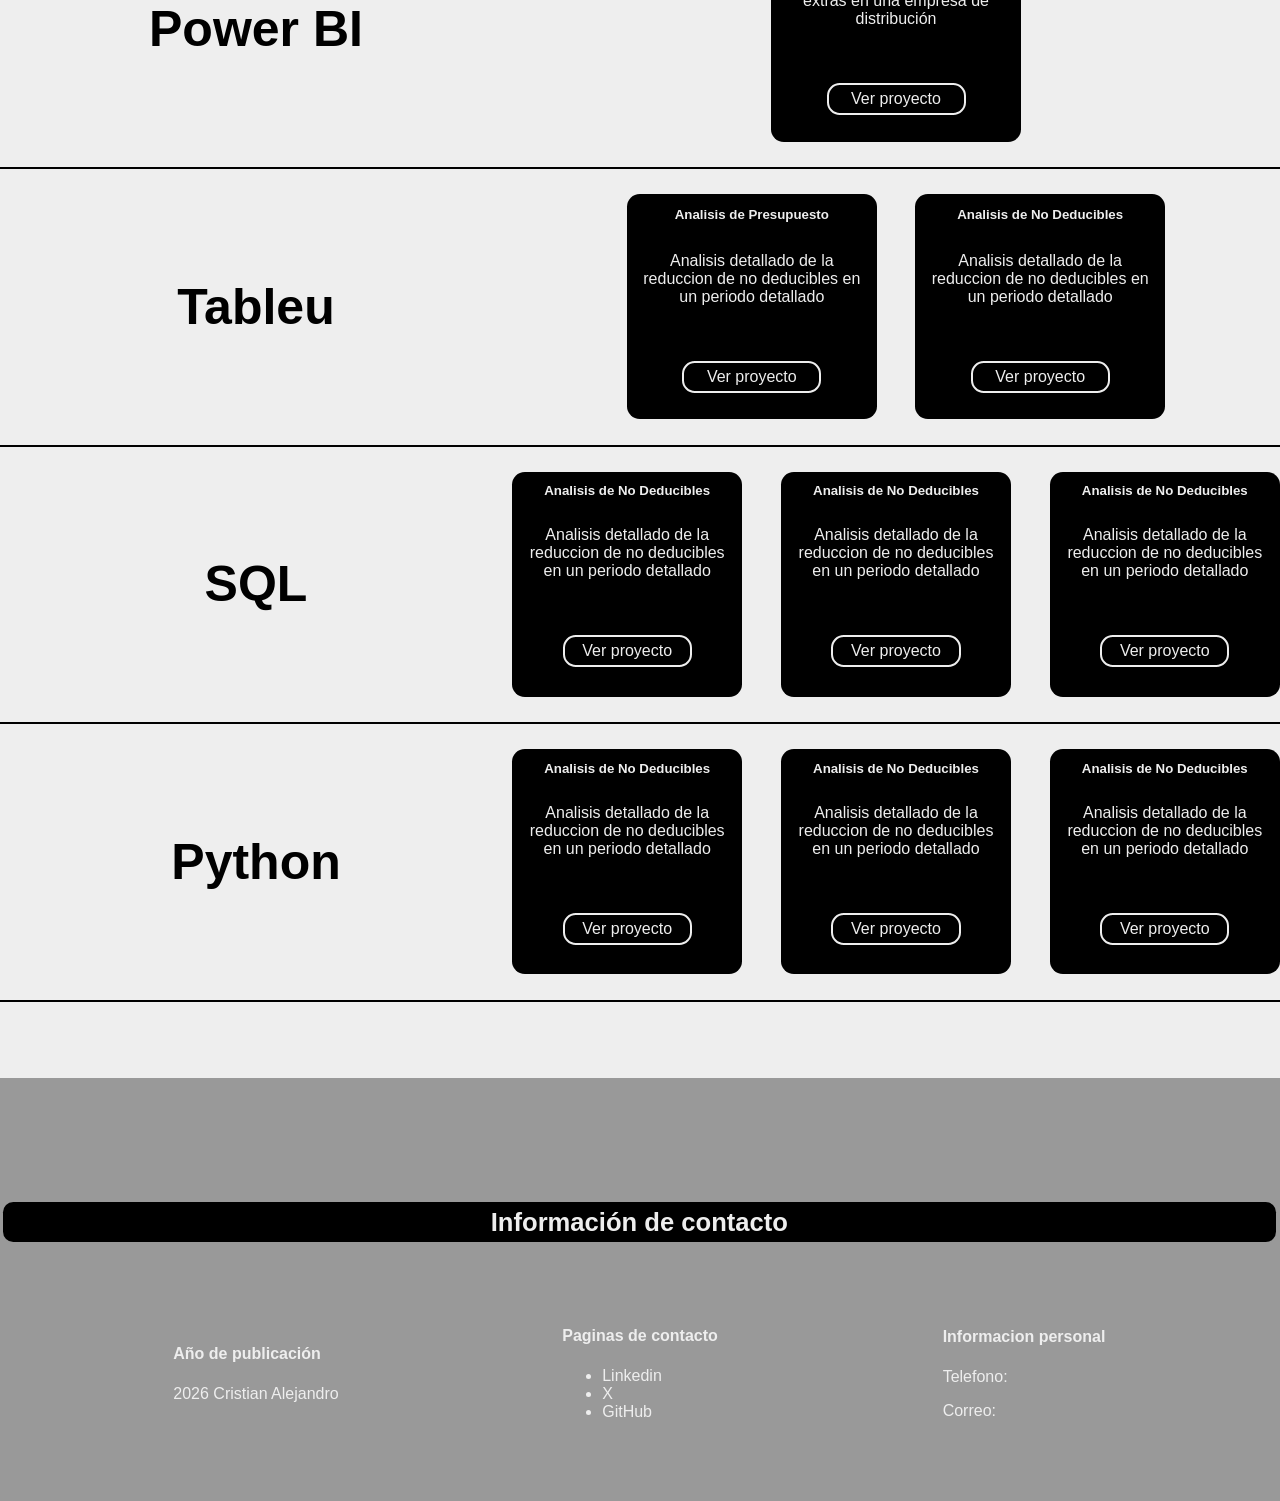
==== commit e122720f: "Se agregan las siguientes modificaciones - Se modifica el titulo para que pueda redimencionarse sin " ====
--- a/index.html
+++ b/index.html
@@ -61,6 +61,7 @@
                 <div class="resumen"> 
                     <h3 class="inicioresume">Soy <span>Cristian Carrillo,</span> un analista de datos en formación</h3>
                     <p>Profesional orientado a la optimización de procesos y la resolución de problemáticas operativas, mediante el uso y análisis estructurado de la información. <br><br> Cuento con experiencia involucrándome directamente en la operación para comprender los flujos de trabajo, estructurar la información y detectar oportunidades de mejora. <br> <br>Me caracterizo por ser autodidacta y enfocado en el aprendizaje continuo, con un enfoque en transformar la información en insumos útiles que fortalezcan la eficiencia, el control y la toma de decisiones. </p>
+                    <p>Profesional orientado a la optimización de procesos y la resolución de problemáticas operativas, mediante el uso y análisis estructurado de la información. <br><br> Cuento con experiencia involucrándome directamente en la operación para comprender los flujos de trabajo, estructurar la información y detectar oportunidades de mejora. <br> <br>Me caracterizo por ser autodidacta y enfocado en el aprendizaje continuo, con un enfoque en transformar la información en insumos útiles que fortalezcan la eficiencia, el control y la toma de decisiones. </p>
                 </div> 
                 <div class="items_acerca">
                     <p class="acerca_nombre"><span>Nombre: </span>Cristian Alejandro Carrillo Hernández</p>
@@ -101,6 +102,65 @@
                             <h3 class="skilltitlo4">Analista de datos</h3>
                             <p class="skilltexto4">Me dedico a crear dashboars de analisis en power bi asi como analisis en usando herramientas de programacion para crear modelos de machine learnign</p>
                         </div>
+                    </div>
+                </div>
+                <div class="boxskills">
+                    <h3 class="myskills">Manejo de herramientas</h3>
+                    <div class="barrasskills">
+                        <ul class="herrmientas1">
+                            <div class="habilidad1">
+                                <li class="software1">Excel</li>
+                                <li class="porcentaje1" >100%</li>   
+                            </div>
+                                <li class="barra1" title="100%"></li>
+                            <div class="habilidad2">
+                                <li class="software2">Power Pivot / Power Query</li>
+                                <li class="porcentaje2">80%</li>
+                            </div>
+                                <li class="barra2"></li>
+                            <div class="habilidad3">
+                                <li class="software3">Power BI</li>
+                                <li class="porcentaje3">60%</li>
+                            </div>
+                                <li class="barra3"></li>
+                            <div class="habilidad4">
+                                <li class="software4">Tableu</li>
+                                <li class="porcentaje4">0%</li>
+                            </div>
+                                <li class="barra4"></li>
+                            <div class="habilidad5">
+                                <li class="software5">SQL</li>
+                                <li class="porcentaje5">50%</li>
+                            </div>
+                                <li class="barra5"></li>
+                        </ul>
+                        <ul class="herrmientas2">
+                            <div class="habilidad6">
+                                <li class="software6">Python</li>
+                                <li class="porcentaje6">40%</li>   
+                            </div>
+                                <li class="barra6"></li>
+                            <div class="habilidad7">
+                                <li class="software7">HTML / CSS</li>
+                                <li class="porcentaje7">60%</li>   
+                            </div>
+                                <li class="barra7"></li>
+                            <div class="habilidad8">
+                                <li class="software8">Power Automate / N8N</li>
+                                <li class="porcentaje8">60%</li>   
+                            </div>
+                                <li class="barra8"></li>
+                            <div class="habilidad9">
+                                <li class="software9">Git / Git Hub</li>
+                                <li class="porcentaje9">40%</li>   
+                            </div>
+                                <li class="barra9"></li>
+                            <div class="habilidad10">
+                                <li class="software10">SAP</li>
+                                <li class="porcentaje10">40%</li>   
+                            </div>
+                                <li class="barra10"></li>
+                        </ul>
                     </div>
                 </div>
             </div>
@@ -175,65 +235,7 @@
                     </div>
                 </div>
             </div>
-            <div class="boxskills">
-                <h3 class="myskills">Manejo de herramientas</h3>
-                <div class="barrasskills">
-                    <ul class="herrmientas1">
-                        <div class="habilidad1">
-                            <li class="software1">Excel</li>
-                            <li class="porcentaje1" >100%</li>   
-                        </div>
-                            <li class="barra1" title="100%"></li>
-                        <div class="habilidad2">
-                            <li class="software2">Power Pivot / Power Query</li>
-                            <li class="porcentaje2">80%</li>
-                        </div>
-                            <li class="barra2"></li>
-                        <div class="habilidad3">
-                            <li class="software3">Power BI</li>
-                            <li class="porcentaje3">60%</li>
-                        </div>
-                            <li class="barra3"></li>
-                        <div class="habilidad4">
-                            <li class="software4">Tableu</li>
-                            <li class="porcentaje4">0%</li>
-                        </div>
-                            <li class="barra4"></li>
-                        <div class="habilidad5">
-                            <li class="software5">SQL</li>
-                            <li class="porcentaje5">50%</li>
-                        </div>
-                            <li class="barra5"></li>
-                    </ul>
-                    <ul class="herrmientas2">
-                        <div class="habilidad6">
-                            <li class="software6">Python</li>
-                            <li class="porcentaje6">40%</li>   
-                        </div>
-                            <li class="barra6"></li>
-                        <div class="habilidad7">
-                            <li class="software7">HTML / CSS</li>
-                            <li class="porcentaje7">60%</li>   
-                        </div>
-                            <li class="barra7"></li>
-                        <div class="habilidad8">
-                            <li class="software8">Power Automate / N8N</li>
-                            <li class="porcentaje8">60%</li>   
-                        </div>
-                            <li class="barra8"></li>
-                        <div class="habilidad9">
-                            <li class="software9">Git / Git Hub</li>
-                            <li class="porcentaje9">40%</li>   
-                        </div>
-                            <li class="barra9"></li>
-                        <div class="habilidad10">
-                            <li class="software10">SAP</li>
-                            <li class="porcentaje10">40%</li>   
-                        </div>
-                            <li class="barra10"></li>
-                    </ul>
-                </div>
-            </div>
+            
         </section>
         <!--Aqui empieza el mero mole, los proyectos-->
         <section class="proyectos" id="proyectos_link">
@@ -246,22 +248,8 @@
                         </div>
                         <div class="tarjetas">
                             <div class="tarjeta">
-                                <h5 class="tarjetatitulo">Analisis de No Deducibles</h5>
-                                <p class="textotarjeta">Analisis detallado de la reduccion de no deducibles en un periodo detallado</p>
-                                <div class="linkproyectos" >
-                                    <a href="../Power_BI/proyectopb.html" class="links" target="_blank">Ver proyecto</a>
-                                </div>
-                            </div>
-                            <div class="tarjeta">
-                                <h5 class="tarjetatitulo">Analisis de No Deducibles</h5>
-                                <p class="textotarjeta">Analisis detallado de la reduccion de no deducibles en un periodo detallado</p>
-                                <div class="linkproyectos" >
-                                    <a href="../Power_BI/proyectopb.html" class="links" target="_blank">Ver proyecto</a>
-                                </div>
-                            </div>
-                            <div class="tarjeta">
-                                <h5 class="tarjetatitulo">Analisis de No Deducibles</h5>
-                                <p class="textotarjeta">Analisis detallado de la reduccion de no deducibles en un periodo detallado</p>
+                                <h5 class="tarjetatitulo">Analisis de Horas Extras</h5>
+                                <p class="textotarjeta">Analisis de reduccion de horas extras en una empresa de distribución</p>
                                 <div class="linkproyectos" >
                                     <a href="../Power_BI/proyectopb.html" class="links" target="_blank">Ver proyecto</a>
                                 </div>
@@ -274,7 +262,7 @@
                         </div>
                         <div class="tarjetas">
                             <div class="tarjeta">
-                                <h5 class="tarjetatitulo">Analisis de No Deducibles</h5>
+                                <h5 class="tarjetatitulo">Analisis de Presupuesto</h5>
                                 <p class="textotarjeta">Analisis detallado de la reduccion de no deducibles en un periodo detallado</p>
                                 <div class="linkproyectos" >
                                     <a href="../Power_BI/proyectopb.html" class="links" target="_blank">Ver proyecto</a>
--- a/style.css
+++ b/style.css
@@ -27,6 +27,7 @@
     color: #000;
     margin: auto;
     width: 100%;
+    min-width: 120px;
     text-align: center;
     font-weight: bolder;
 }
@@ -34,7 +35,8 @@
 .titulos_secciones {
     display: flex;
     list-style: none;
-    background-color: #eee;
+    background-color: transparent;
+    min-width: 500px;
 }
 
 .hiperv {
@@ -68,21 +70,24 @@
     margin-bottom: 5%;
 }
 
+.sobranombre {
+    margin: auto;
+}
+
+
 .nombre_titulo {
-    width: 100%;
-    height: 5vh;
-    padding: 10% 0 0 0;
-    color: #000;
-    font-size: 350%;
+    align-content: center;
+    width: 100%;
+    height: 150px;
+    color: #000;
+    font-size: 250%;
     font-weight: bold;
-    margin-top: 0;
-
 }
 
 .subtitulo {
-    width: 100%;
-    height: 5vh;
-    padding: 10vh 0;
+    align-content: center;
+    width: 100%;
+    height: 150px;
     color: #000;
     font-size: 150%;
 }
@@ -114,11 +119,13 @@
 }
 
 .contenido_acerca_de_mi {
-    background-color: transparent;
-    display: flex;
-    width: 100%;
+    box-sizing: content-box;
+    background-color: transparent;
+    display: grid;
+    grid-template-columns: 60% 1fr;
     font-size: 130%;
     margin-top: 5%;
+    gap: 5px;
 }
 
 h3 > span {
@@ -135,11 +142,11 @@
     border-radius: .5em;
     background-color: #000;
     color: #eee;
-    width: 60%;
-    margin: 2% 2%;
-    align-content: center;
-    padding: 3% 5%;
+    align-content: center;
+    padding: 3% 4%;
     text-align: justify;
+    margin: 5%;
+    min-width: 100px;
 }
 
 
@@ -149,21 +156,16 @@
     font-size: .8em;
     background-color: #000;
     color: #eee;
-    width: 30%;
     text-align: left;
-    margin: 2% 2%;
-    padding-right: 1%;
-    padding-left: 1%;
-    align-content: center;
+    align-content: center;
+    margin: 7%;
+    min-width: 200px;
 }
 
 .acerca_nombre, .acerca_mail, .acerca_edad, .acerca_nacionalidad  {
     background-color: transparent;
-    border-bottom: 2px solid #eee;
-    padding: 20px 0 20px 0;
-    margin-top: 0;
-    margin-bottom: 0;
-
+    padding: 20px 2% 20px 2%;
+    text-align: center;
 }
 
 
@@ -193,7 +195,7 @@
     margin-top: 5%;
     background-color: transparent;
     color: #eee;
-    margin-bottom: 10%;
+    margin-bottom: 0;
 }
 
 .linea1_quehago {
@@ -227,6 +229,155 @@
 .skillcontenido1, .skillcontenido2, .skillcontenido3, .skillcontenido4 {
     margin: 0 5% 3% 5%;
 }
+
+.boxskills {
+    margin-left: 5%;
+    margin-top: 5%;
+    color: #000;
+    align-content: center;
+}
+
+.myskills {
+    margin: 0;
+    font-weight: 900;
+    color: #000;
+}
+
+.barrasskills {
+    display: flex;
+    box-sizing: content-box;
+    width: 100%;
+}
+
+
+.herrmientas1, .herrmientas2 {
+    list-style: none;
+    color: #eee;
+    border-radius: 8px;
+    padding: 2% 2%;
+    margin-bottom: 6% ;
+    background-color: #000;
+    width: 42%;
+}
+
+.herrmientas2 {
+    margin-left: 32px;
+}
+
+.herrmientas1 > li {
+    padding: 5px 0;
+}
+
+.herrmientas2 > li {
+    padding: 5px 0;
+}
+
+
+.habilidad1, .habilidad2, .habilidad3, .habilidad4, .habilidad5, .habilidad6, .habilidad7, .habilidad8, .habilidad9, .habilidad10 {
+    display: flex;
+    
+}
+
+.software1, .software2, .software3, .software4, .software5, .software6, .software7, .software8, .software9, .software10 {
+    padding-left: 10px;
+    width: 100%;
+}
+
+
+.porcentaje1, .porcentaje2, .porcentaje3, .porcentaje4, .porcentaje5, .porcentaje6, .porcentaje7, .porcentaje8, .porcentaje9, .porcentaje10 {
+    align-content: end;
+}
+
+.barra1 {
+    background-color: red;
+    color: #eee;
+    width: 100%;
+    height: 5px;
+    border-radius: 2em;
+    margin: 5px 0 20px 0;
+}
+
+.barra2 {
+    background-color: red;
+    color: #eee;
+    width: 80%;
+    height: 5px;
+    border-radius: 2em;
+    margin: 5px 0 20px 0;
+}
+
+.barra3 {
+    background-color: red;
+    color: #eee;
+    width: 60%;
+    height: 5px;
+    border-radius: 2em;
+    margin: 5px 0 20px 0;
+}
+
+.barra4 {
+    background-color: red;
+    color: #eee;
+    width: 0%;
+    height: 5px;
+    border-radius: 2em;
+    margin: 5px 0 20px 0;
+}
+
+.barra5 {
+    background-color: red;
+    color: #eee;
+    width: 50%;
+    height: 5px;
+    border-radius: 2em;
+    margin: 5px 0 20px 0;
+}
+
+.barra6 {
+    background-color: red;
+    color: #eee;
+    width: 40%;
+    height: 5px;
+    border-radius: 2em;
+    margin: 5px 0 20px 0;
+}
+
+.barra7 {
+    background-color: red;
+    color: #eee;
+    width: 60%;
+    height: 5px;
+    border-radius: 2em;
+    margin: 5px 0 20px 0;
+}
+
+.barra8 {
+    background-color: red;
+    color: #eee;
+    width: 60%;
+    height: 5px;
+    border-radius: 2em;
+    margin: 5px 0 20px 0;
+}
+
+.barra9 {
+    background-color: red;
+    color: #eee;
+    width: 40%;
+    height: 5px;
+    border-radius: 2em;
+    margin: 5px 0 20px 0;
+}
+
+.barra10 {
+    background-color: red;
+    color: #eee;
+    width: 40%;
+    height: 5px;
+    border-radius: 2em;
+    margin: 5px 0 20px 0;
+}
+
 
 
 /*Aqui empieza la Formación*/
@@ -347,154 +498,8 @@
     padding: 2px 0;
 }
 
-.boxskills {
-    margin-left: 5%;
-    margin-top: 0;
-    color: #000;
-    align-content: center;
-}
-
-.myskills {
-    margin: 0;
-    font-weight: 900;
-    color: #000;
-}
-
-.barrasskills {
-    display: flex;
-    box-sizing: content-box;
-    width: 100%;
-}
-
-
-.herrmientas1, .herrmientas2 {
-    list-style: none;
-    color: #eee;
-    border-radius: 8px;
-    padding: 2% 2%;
-    margin-bottom: 6% ;
-    background-color: #000;
-    width: 42%;
-}
-
-.herrmientas2 {
-    margin-left: 32px;
-}
-
-.herrmientas1 > li {
-    padding: 5px 0;
-}
-
-.herrmientas2 > li {
-    padding: 5px 0;
-}
-
-
-.habilidad1, .habilidad2, .habilidad3, .habilidad4, .habilidad5, .habilidad6, .habilidad7, .habilidad8, .habilidad9, .habilidad10 {
-    display: flex;
-    
-}
-
-.software1, .software2, .software3, .software4, .software5, .software6, .software7, .software8, .software9, .software10 {
-    padding-left: 10px;
-    width: 500px;
-}
-
-
-.porcentaje1, .porcentaje2, .porcentaje3, .porcentaje4, .porcentaje5, .porcentaje6, .porcentaje7, .porcentaje8, .porcentaje9, .porcentaje10 {
-    margin-left: 100px;
-}
-
-.barra1 {
-    background-color: red;
-    color: #eee;
-    width: 100%;
-    height: 5px;
-    border-radius: 2em;
-    margin: 5px 0 20px 0;
-}
-
-.barra2 {
-    background-color: red;
-    color: #eee;
-    width: 80%;
-    height: 5px;
-    border-radius: 2em;
-    margin: 5px 0 20px 0;
-}
-
-.barra3 {
-    background-color: red;
-    color: #eee;
-    width: 60%;
-    height: 5px;
-    border-radius: 2em;
-    margin: 5px 0 20px 0;
-}
-
-.barra4 {
-    background-color: red;
-    color: #eee;
-    width: 0%;
-    height: 5px;
-    border-radius: 2em;
-    margin: 5px 0 20px 0;
-}
-
-.barra5 {
-    background-color: red;
-    color: #eee;
-    width: 50%;
-    height: 5px;
-    border-radius: 2em;
-    margin: 5px 0 20px 0;
-}
-
-.barra6 {
-    background-color: red;
-    color: #eee;
-    width: 40%;
-    height: 5px;
-    border-radius: 2em;
-    margin: 5px 0 20px 0;
-}
-
-.barra7 {
-    background-color: red;
-    color: #eee;
-    width: 60%;
-    height: 5px;
-    border-radius: 2em;
-    margin: 5px 0 20px 0;
-}
-
-.barra8 {
-    background-color: red;
-    color: #eee;
-    width: 60%;
-    height: 5px;
-    border-radius: 2em;
-    margin: 5px 0 20px 0;
-}
-
-.barra9 {
-    background-color: red;
-    color: #eee;
-    width: 40%;
-    height: 5px;
-    border-radius: 2em;
-    margin: 5px 0 20px 0;
-}
-
-.barra10 {
-    background-color: red;
-    color: #eee;
-    width: 40%;
-    height: 5px;
-    border-radius: 2em;
-    margin: 5px 0 20px 0;
-}
-
+
+/*Comienzan los proyectos*/
 .proyectos {
     align-content: center;
     padding-top: 8%;
@@ -521,7 +526,7 @@
 .linea {
     background-color: transparent;
     display: grid;
-    grid-template-columns: 25% 1fr;
+    grid-template-columns: 40% 1fr;
     margin-bottom: 1%;
     padding-bottom: 1%;
     border-bottom: 2px solid #000 ;
@@ -530,7 +535,10 @@
 .encabezado_sistema{
     color: #000;
     margin: auto;
-    font-size: 40px;
+    font-size: 50px;
+    font-weight: bolder;
+    min-width: 200px;
+    text-align: center;
 }
 
 .tarjetas {
@@ -539,7 +547,7 @@
     text-align: center;
     justify-content: center;
     align-items: center;
-    gap: 10%;
+    gap: 5%;
     height: 250px;
 }
 
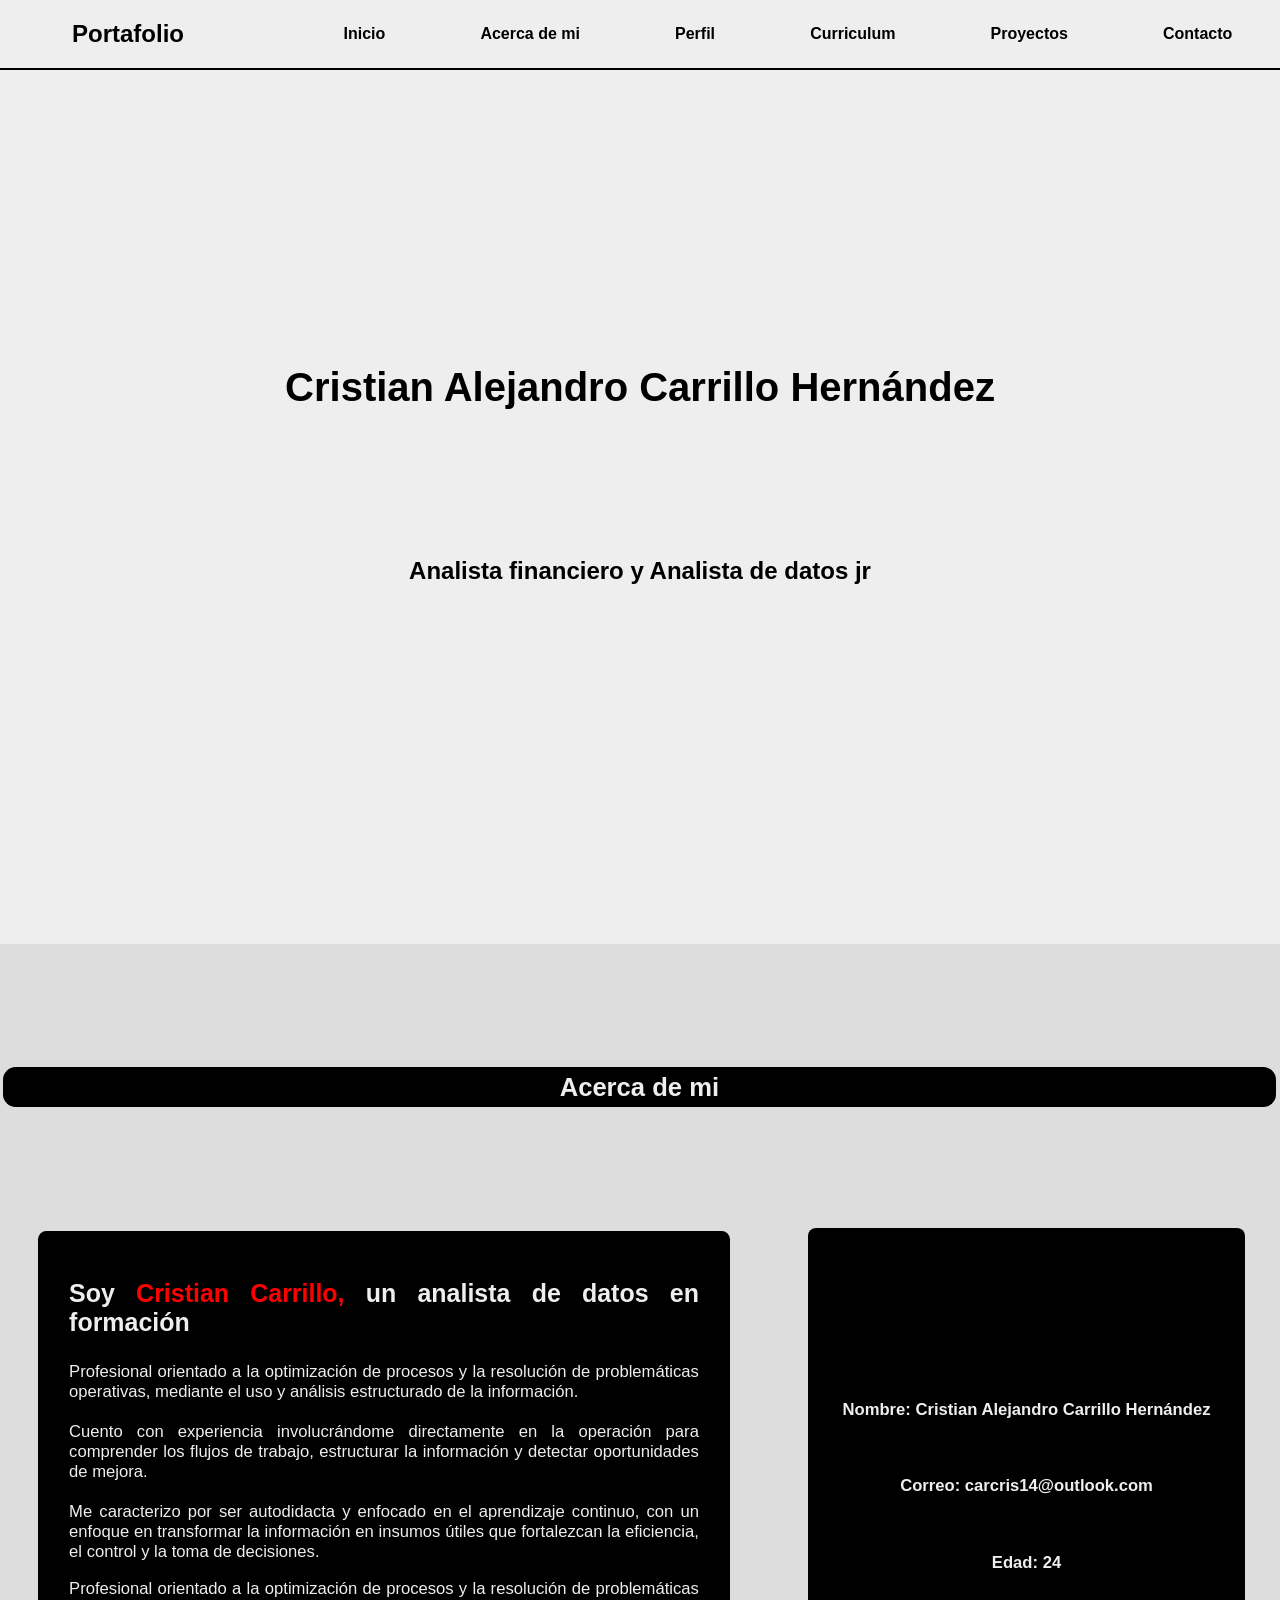
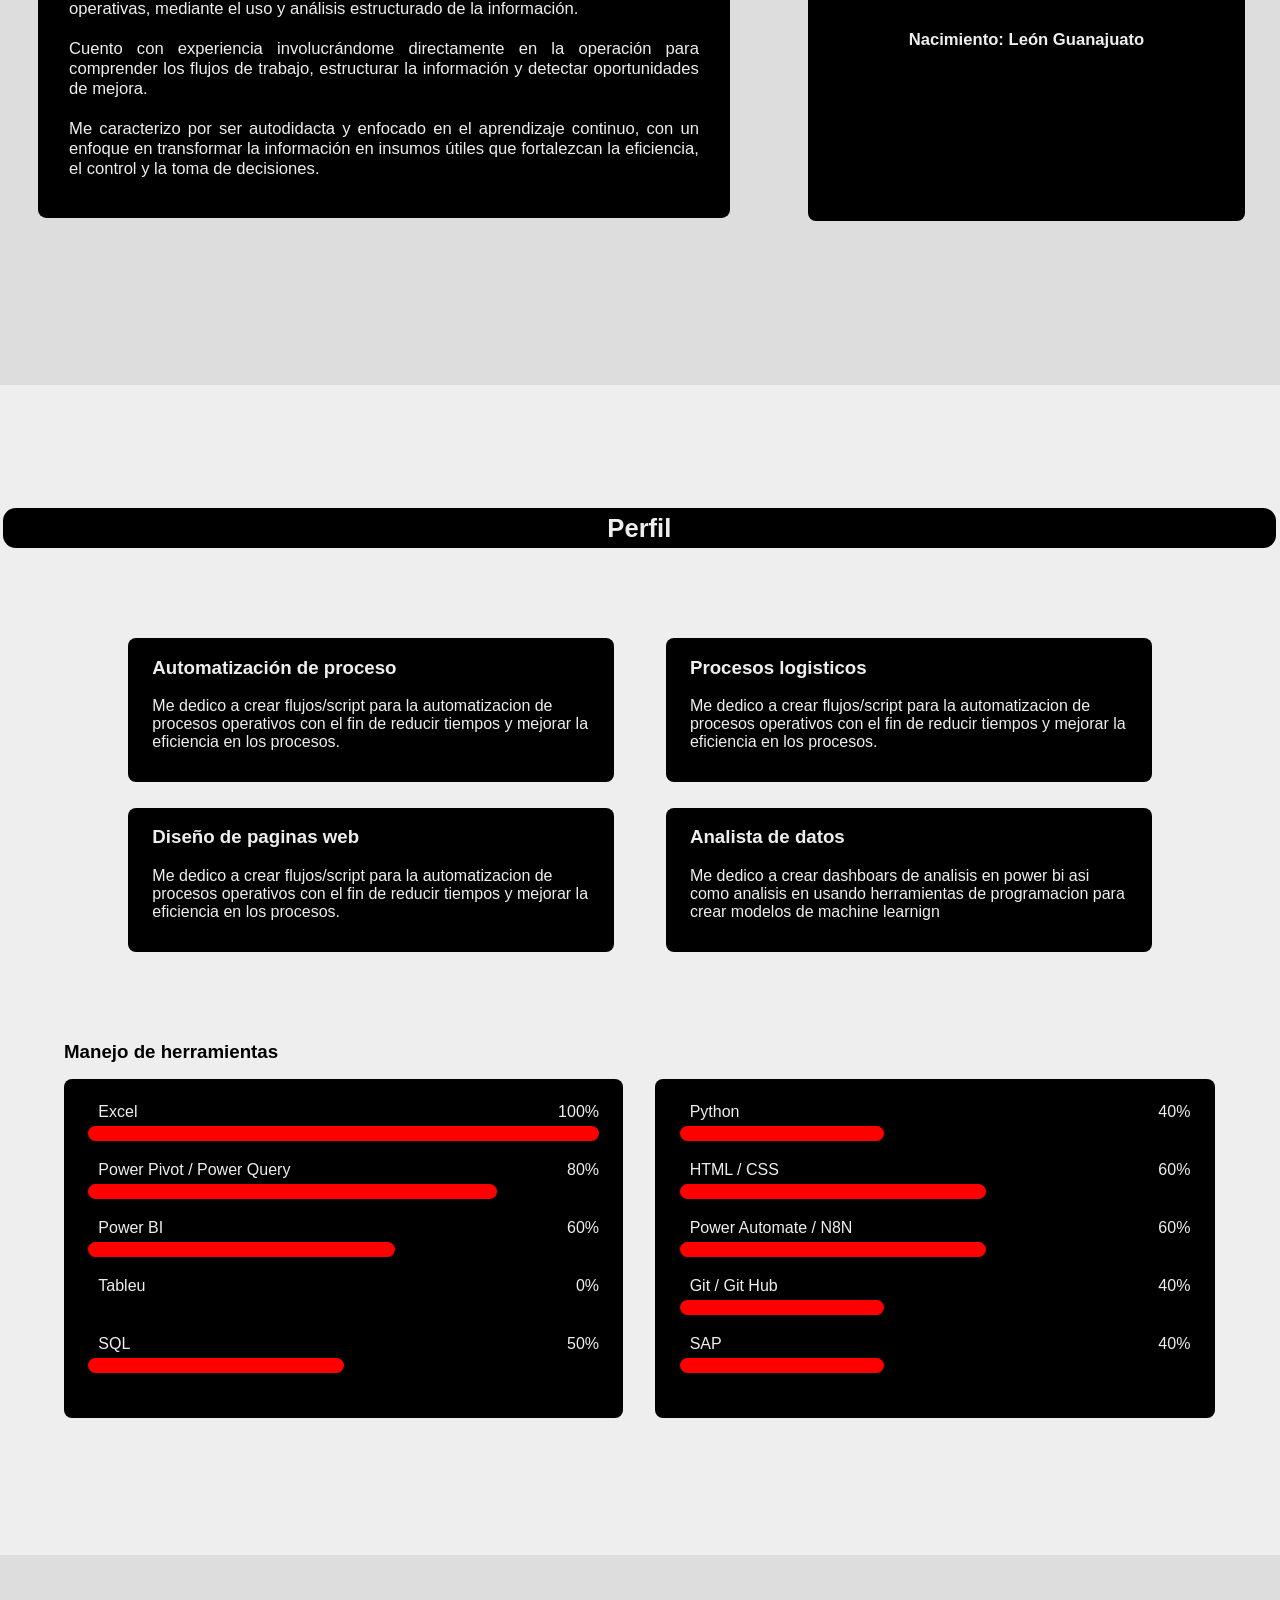
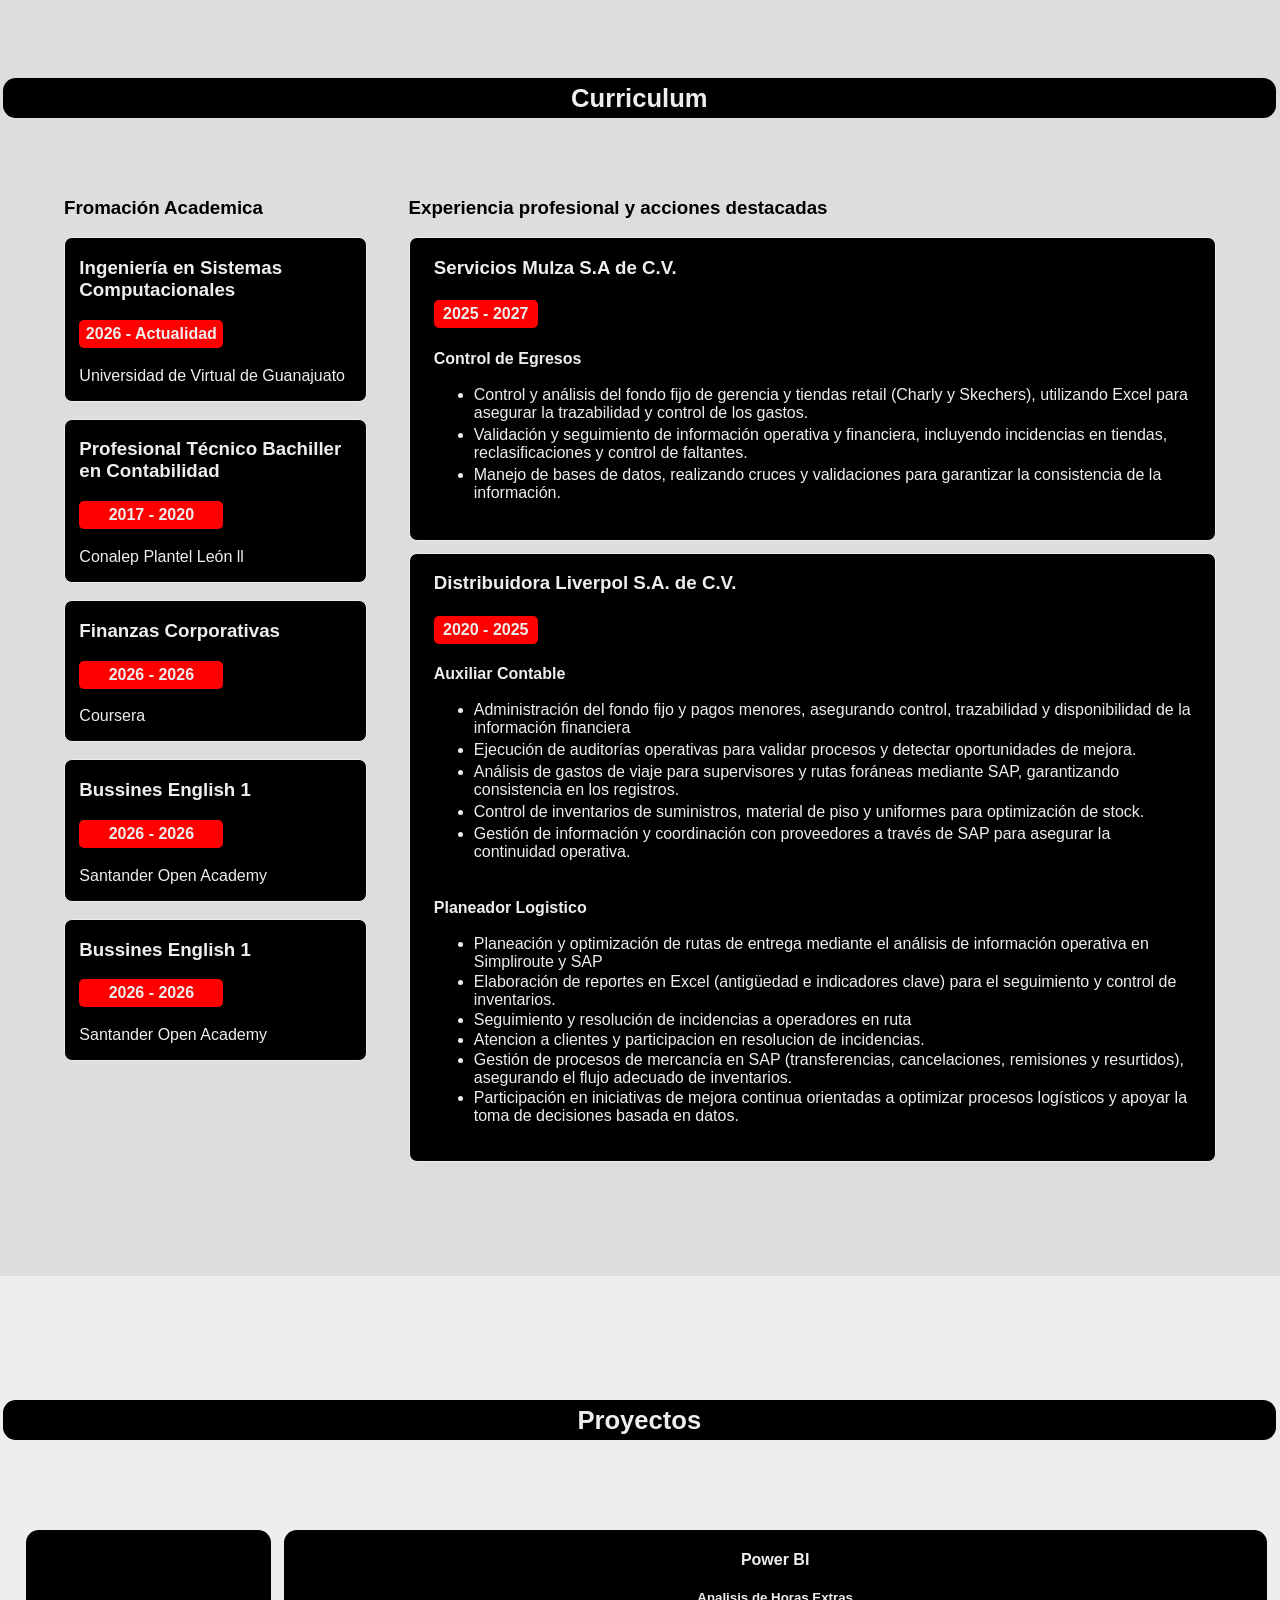
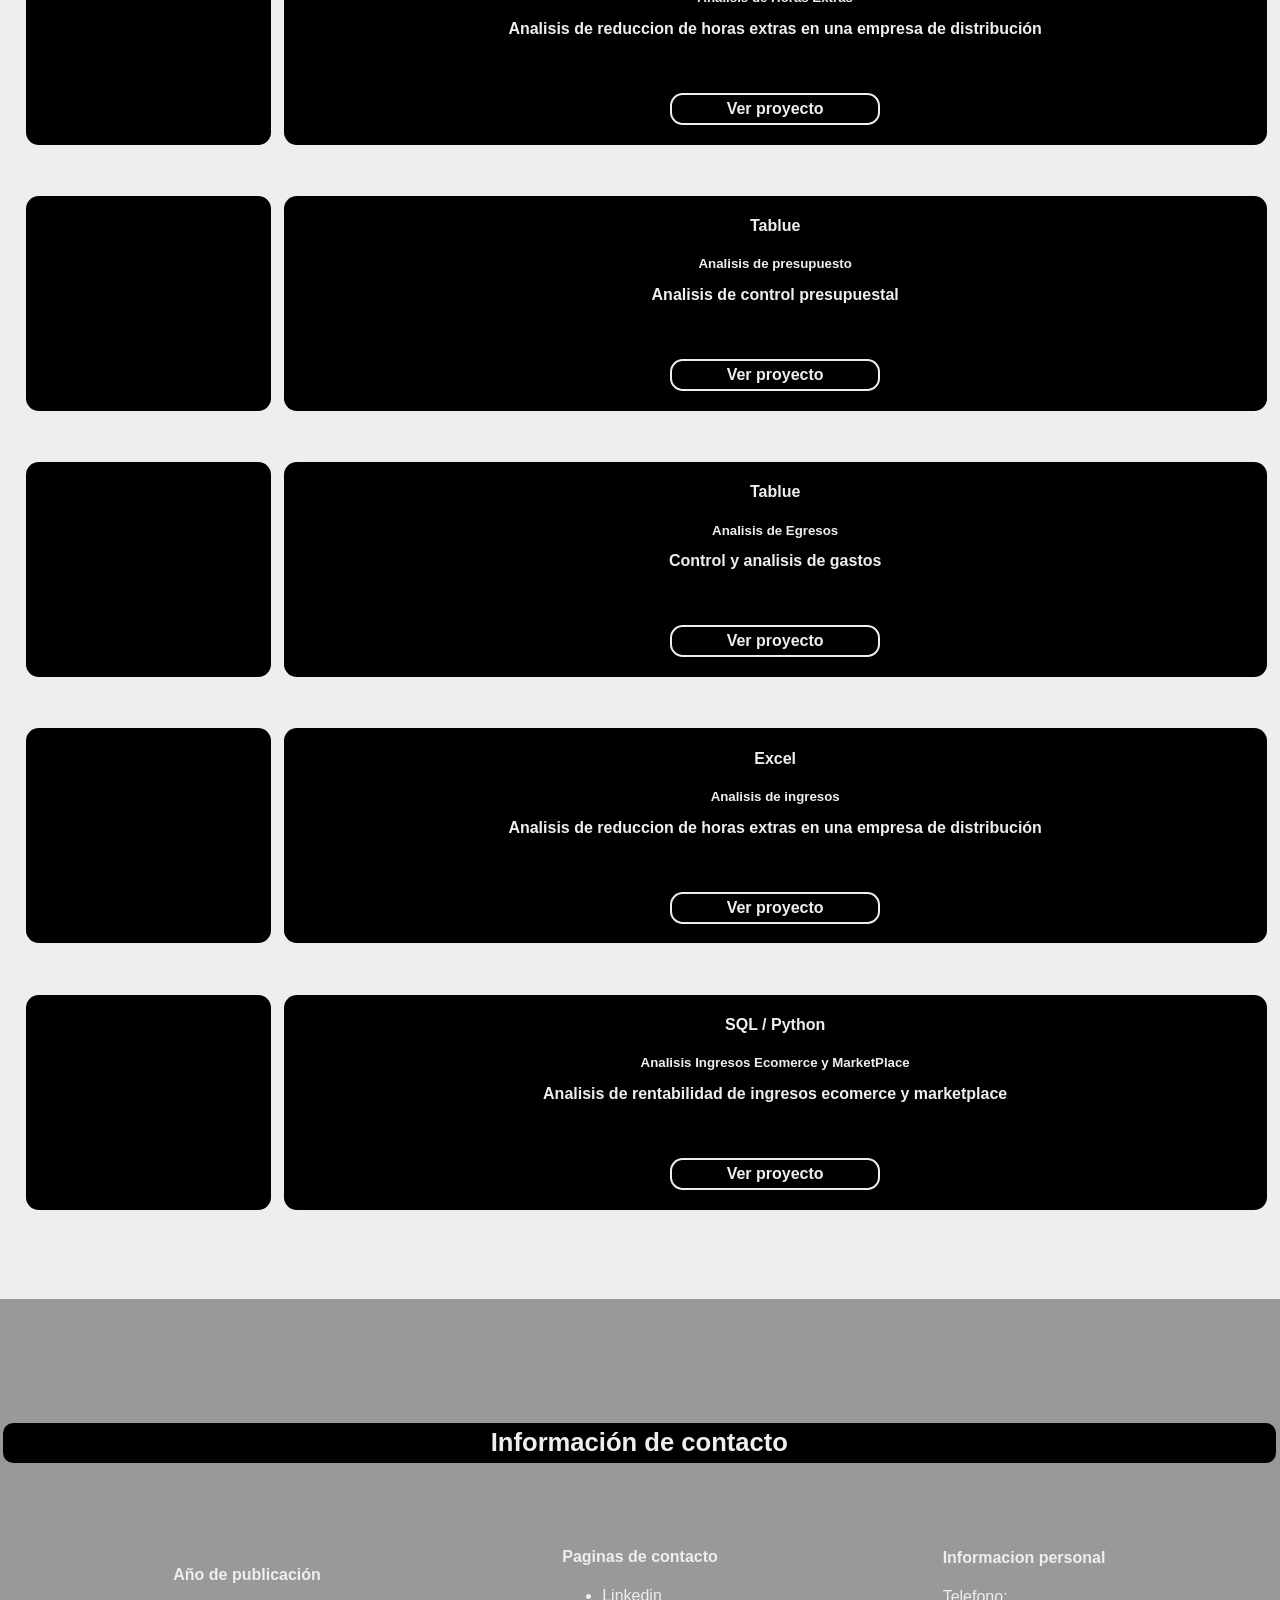
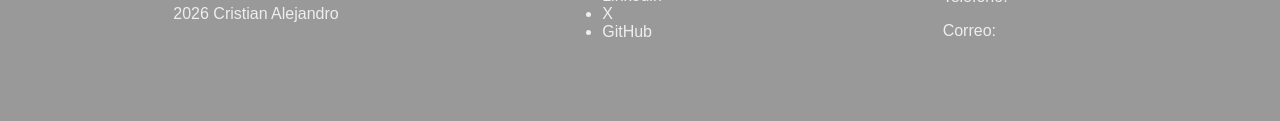
==== commit 2ce59c80: "Actualizacion de apartado de proyectos. Se cambia la presentacion de lios poyectos de secciones sepa" ====
--- a/index.html
+++ b/index.html
@@ -243,99 +243,73 @@
                 <h2 class="proyectos_titulo">Proyectos</h2>
                 <div class="contenidoproyectos">
                     <div class="linea">
-                        <div class="encabezado_sistema">
-                            <h4>Power BI</h4>
-                        </div>
-                        <div class="tarjetas">
-                            <div class="tarjeta">
+                        <div class="lineaproyectos">
+                            <div class="fotoproyecto"></div>
+                            <div class="descripcion_proyecto">
+                                <h4>Power BI</h4>
                                 <h5 class="tarjetatitulo">Analisis de Horas Extras</h5>
-                                <p class="textotarjeta">Analisis de reduccion de horas extras en una empresa de distribución</p>
-                                <div class="linkproyectos" >
-                                    <a href="../Power_BI/proyectopb.html" class="links" target="_blank">Ver proyecto</a>
-                                </div>
+                                    <p class="textotarjeta">Analisis de reduccion de horas extras en una empresa de distribución</p>
+                                    <div class="linkproyectos" >
+                                        <a href="../Power_BI/proyectopb.html" class="links" target="_blank">Ver proyecto</a>
+                                    </div>
                             </div>
                         </div>
                     </div>
                     <div class="linea">
-                        <div class="encabezado_sistema">
-                            <h4>Tableu</h4>
-                        </div>
-                        <div class="tarjetas">
-                            <div class="tarjeta">
-                                <h5 class="tarjetatitulo">Analisis de Presupuesto</h5>
-                                <p class="textotarjeta">Analisis detallado de la reduccion de no deducibles en un periodo detallado</p>
-                                <div class="linkproyectos" >
-                                    <a href="../Power_BI/proyectopb.html" class="links" target="_blank">Ver proyecto</a>
-                                </div>
-                            </div>
-                            <div class="tarjeta">
-                                <h5 class="tarjetatitulo">Analisis de No Deducibles</h5>
-                                <p class="textotarjeta">Analisis detallado de la reduccion de no deducibles en un periodo detallado</p>
-                                <div class="linkproyectos" >
-                                    <a href="../Power_BI/proyectopb.html" class="links" target="_blank">Ver proyecto</a>
-                                </div>
+                        <div class="lineaproyectos">
+                            <div class="fotoproyecto"></div>
+                            <div class="descripcion_proyecto">
+                                <h4>Tablue</h4>
+                                <h5 class="tarjetatitulo">Analisis de presupuesto</h5>
+                                    <p class="textotarjeta">Analisis de control presupuestal</p>
+                                    <div class="linkproyectos" >
+                                        <a href="../Power_BI/proyectopb.html" class="links" target="_blank">Ver proyecto</a>
+                                    </div>
                             </div>
                         </div>
                     </div>
                     <div class="linea">
-                        <div class="encabezado_sistema">
-                            <h4>SQL</h4>
-                        </div>
-                        <div class="tarjetas">
-                            <div class="tarjeta">
-                                <h5 class="tarjetatitulo">Analisis de No Deducibles</h5>
-                                <p class="textotarjeta">Analisis detallado de la reduccion de no deducibles en un periodo detallado</p>
-                                <div class="linkproyectos" >
-                                    <a href="../Power_BI/proyectopb.html" class="links" target="_blank">Ver proyecto</a>
-                                </div>
-                            </div>
-                            <div class="tarjeta">
-                                <h5 class="tarjetatitulo">Analisis de No Deducibles</h5>
-                                <p class="textotarjeta">Analisis detallado de la reduccion de no deducibles en un periodo detallado</p>
-                                <div class="linkproyectos" >
-                                    <a href="../Power_BI/proyectopb.html" class="links" target="_blank">Ver proyecto</a>
-                                </div>
-                            </div>
-                            <div class="tarjeta">
-                                <h5 class="tarjetatitulo">Analisis de No Deducibles</h5>
-                                <p class="textotarjeta">Analisis detallado de la reduccion de no deducibles en un periodo detallado</p>
-                                <div class="linkproyectos" >
-                                    <a href="../Power_BI/proyectopb.html" class="links" target="_blank">Ver proyecto</a>
-                                </div>
+                        <div class="lineaproyectos">
+                            <div class="fotoproyecto"></div>
+                            <div class="descripcion_proyecto">
+                                <h4>Tablue</h4>
+                                <h5 class="tarjetatitulo">Analisis de Egresos</h5>
+                                    <p class="textotarjeta">Control y analisis de gastos</p>
+                                    <div class="linkproyectos" >
+                                        <a href="../Power_BI/proyectopb.html" class="links" target="_blank">Ver proyecto</a>
+                                    </div>
+                            </div>
+                        </div>
+                        <div class="lineaproyectos">
+                            <div class="fotoproyecto"></div>
+                            <div class="descripcion_proyecto">
+                                <h4>Excel</h4>
+                                <h5 class="tarjetatitulo">Analisis de ingresos</h5>
+                                    <p class="textotarjeta">Analisis de reduccion de horas extras en una empresa de distribución</p>
+                                    <div class="linkproyectos" >
+                                        <a href="../Power_BI/proyectopb.html" class="links" target="_blank">Ver proyecto</a>
+                                    </div>
                             </div>
                         </div>
                     </div>
                     <div class="linea">
-                        <div class="encabezado_sistema">
-                            <h4>Python</h4>
-                        </div>
-                        <div class="tarjetas">
-                            <div class="tarjeta">
-                                <h5 class="tarjetatitulo">Analisis de No Deducibles</h5>
-                                <p class="textotarjeta">Analisis detallado de la reduccion de no deducibles en un periodo detallado</p>
-                                <div class="linkproyectos" >
-                                    <a href="../Power_BI/proyectopb.html" class="links" target="_blank">Ver proyecto</a>
-                                </div>
-                            </div>
-                            <div class="tarjeta">
-                                <h5 class="tarjetatitulo">Analisis de No Deducibles</h5>
-                                <p class="textotarjeta">Analisis detallado de la reduccion de no deducibles en un periodo detallado</p>
-                                <div class="linkproyectos" >
-                                    <a href="../Power_BI/proyectopb.html" class="links" target="_blank">Ver proyecto</a>
-                                </div>
-                            </div>
-                            <div class="tarjeta">
-                                <h5 class="tarjetatitulo">Analisis de No Deducibles</h5>
-                                <p class="textotarjeta">Analisis detallado de la reduccion de no deducibles en un periodo detallado</p>
-                                <div class="linkproyectos" >
-                                    <a href="../Power_BI/proyectopb.html" class="links" target="_blank">Ver proyecto</a>
-                                </div>
-                            </div>
-                        </div>
-                    </div>
-                </div>
-            </div>
-        </section>
+                        <div class="lineaproyectos">
+                            <div class="fotoproyecto"></div>
+                            <div class="descripcion_proyecto">
+                                <h4>SQL / Python</h4>
+                                <h5 class="tarjetatitulo">Analisis Ingresos Ecomerce y MarketPlace</h5>
+                                    <p class="textotarjeta">Analisis de rentabilidad de ingresos ecomerce y marketplace</p>
+                                    <div class="linkproyectos" >
+                                        <a href="../Power_BI/proyectopb.html" class="links" target="_blank">Ver proyecto</a>
+                                    </div>
+                            </div>
+                        </div>
+                    </div>
+                </div>
+            </div>
+        </section>
+
+        
         <!--Aqui esta la información de contacto-->    
         <section class="contacto" id="contacto_link">
             <div class="boxcontacto">
--- a/style.css
+++ b/style.css
@@ -525,48 +525,43 @@
 
 .linea {
     background-color: transparent;
+}
+
+.lineaproyectos {
     display: grid;
-    grid-template-columns: 40% 1fr;
-    margin-bottom: 1%;
-    padding-bottom: 1%;
-    border-bottom: 2px solid #000 ;
-}
-
-.encabezado_sistema{
-    color: #000;
+    grid-template-columns: 20% 80%;
+    gap: 1%;
+    padding: 2%;
+}
+
+.fotoproyecto {
+    width: 100%;
+    height: 100%;
+    background-color: #000;
+    border-radius: .8em;
+}
+
+
+.descripcion_proyecto{
+    background-color: #000;
+    color: #eee;
     margin: auto;
-    font-size: 50px;
+    width: 100%;
     font-weight: bolder;
-    min-width: 200px;
-    text-align: center;
-}
-
-.tarjetas {
-    background-color: transparent;
-    display: flex;
-    text-align: center;
-    justify-content: center;
-    align-items: center;
-    gap: 5%;
-    height: 250px;
-}
-
-.tarjeta {
-    width: 250px;
-    background-color: #000;
-    height: 90%;
+    text-align: center;
     border-radius: .8em;
+    padding-bottom: 2%;
 }
 
 .tarjetatitulo {
     background-color: transparent;
-    margin: 5% auto 0 auto;
+    margin: auto;
     width: 90%;
 }
 
 .textotarjeta {
     background-color: transparent;
-    margin: 10% auto 0 auto;
+    margin: 1% auto 0 auto;
     width: 90%;
     padding: 5px;
 }
@@ -578,7 +573,7 @@
 
 .linkproyectos {
     margin: 50px auto 0 auto;
-    width: 50%;
+    width: 20%;
     padding: 5px;
     border-radius: .8em;
     border: 2px solid #eee;
@@ -590,7 +585,7 @@
     color: #eee;
     background-color: red;
     margin: 50px auto 0 auto;
-    width: 50%;
+    width: 20%;
     padding: 5px;
     border-radius: .8em;
     border: 3px solid white;
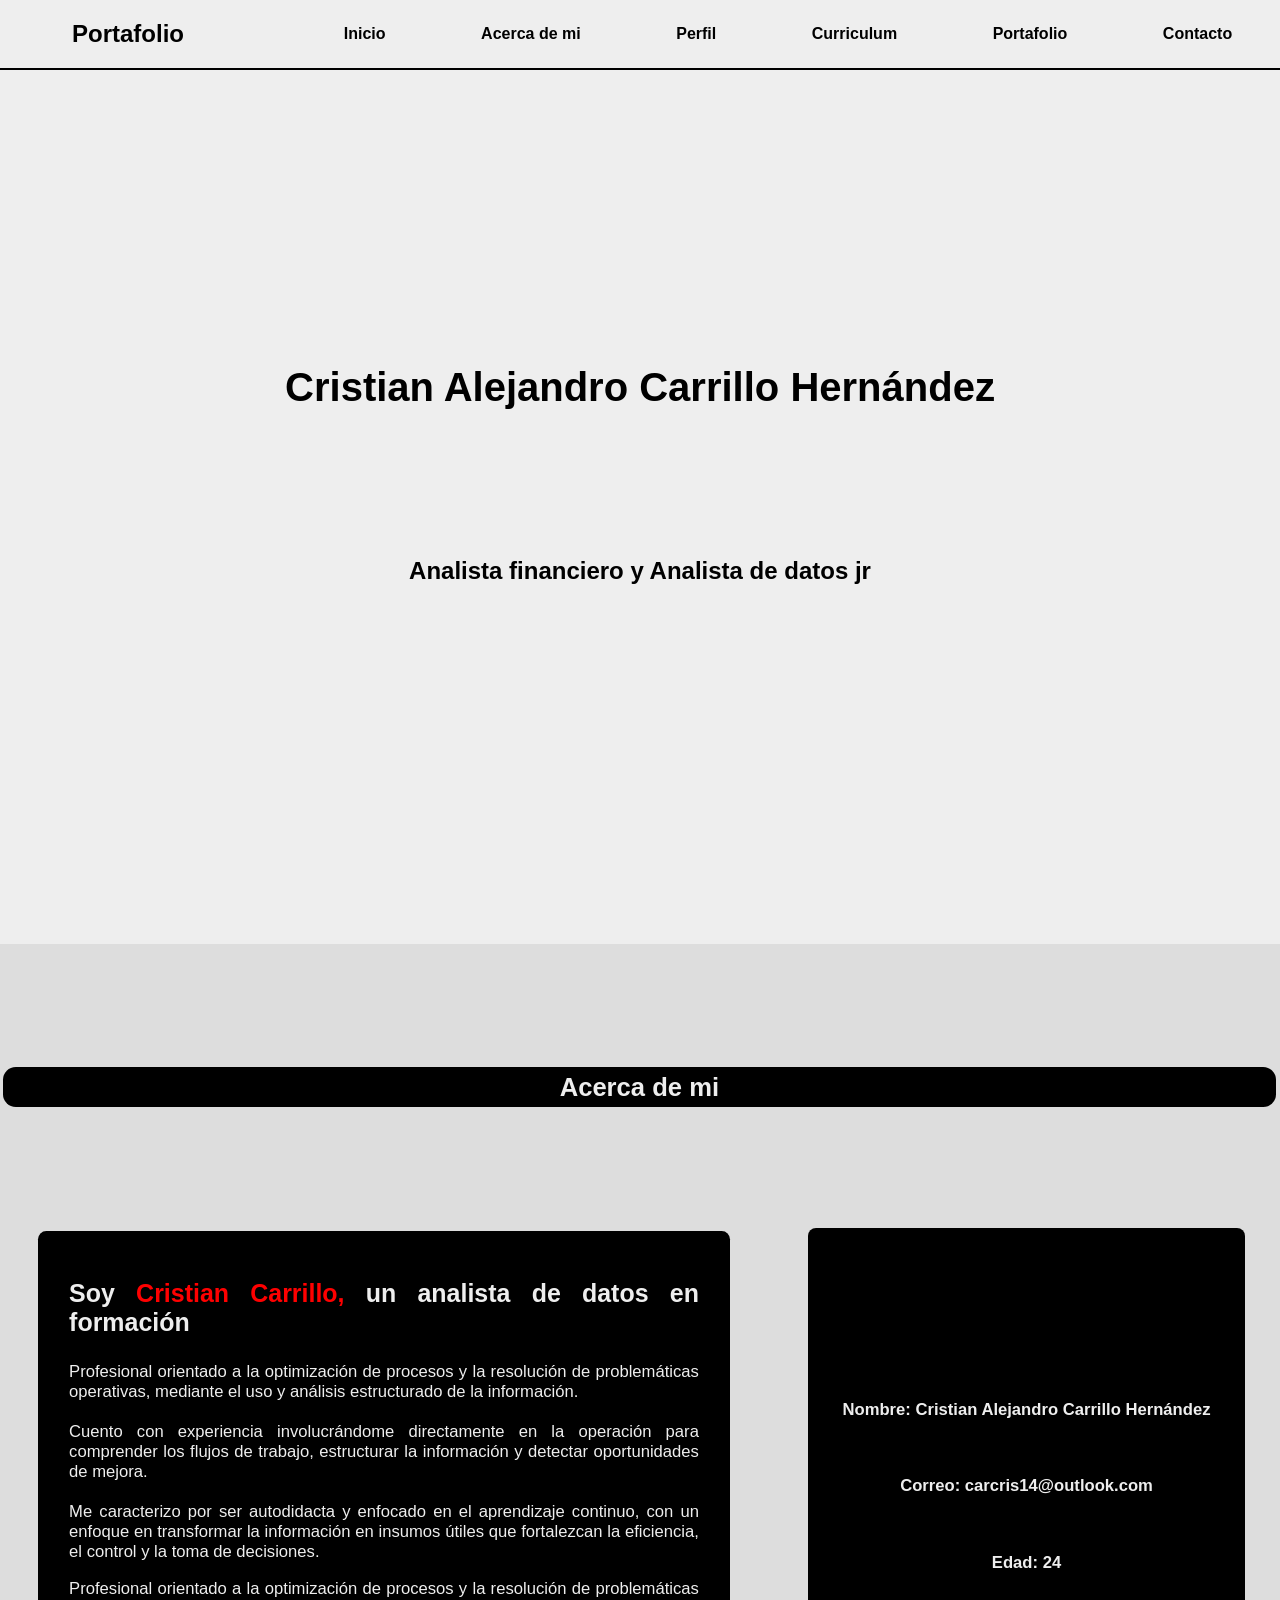
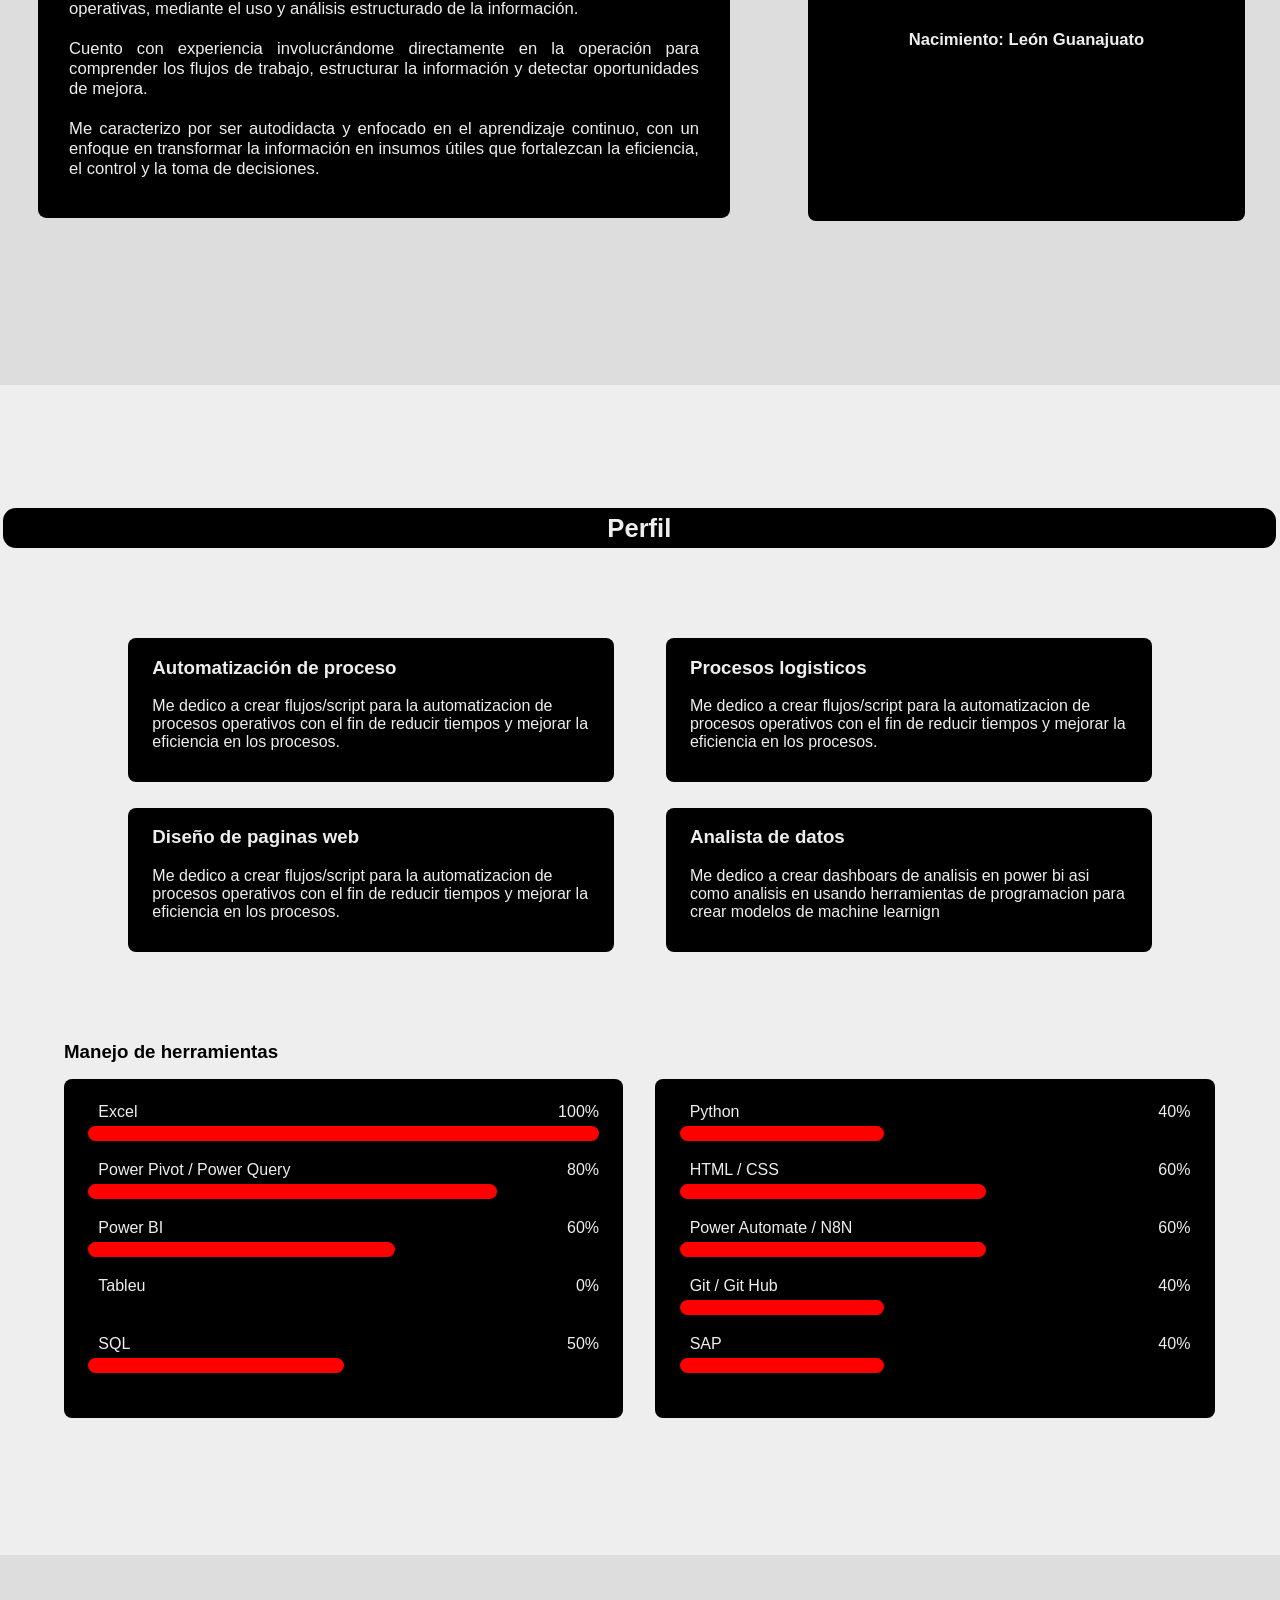
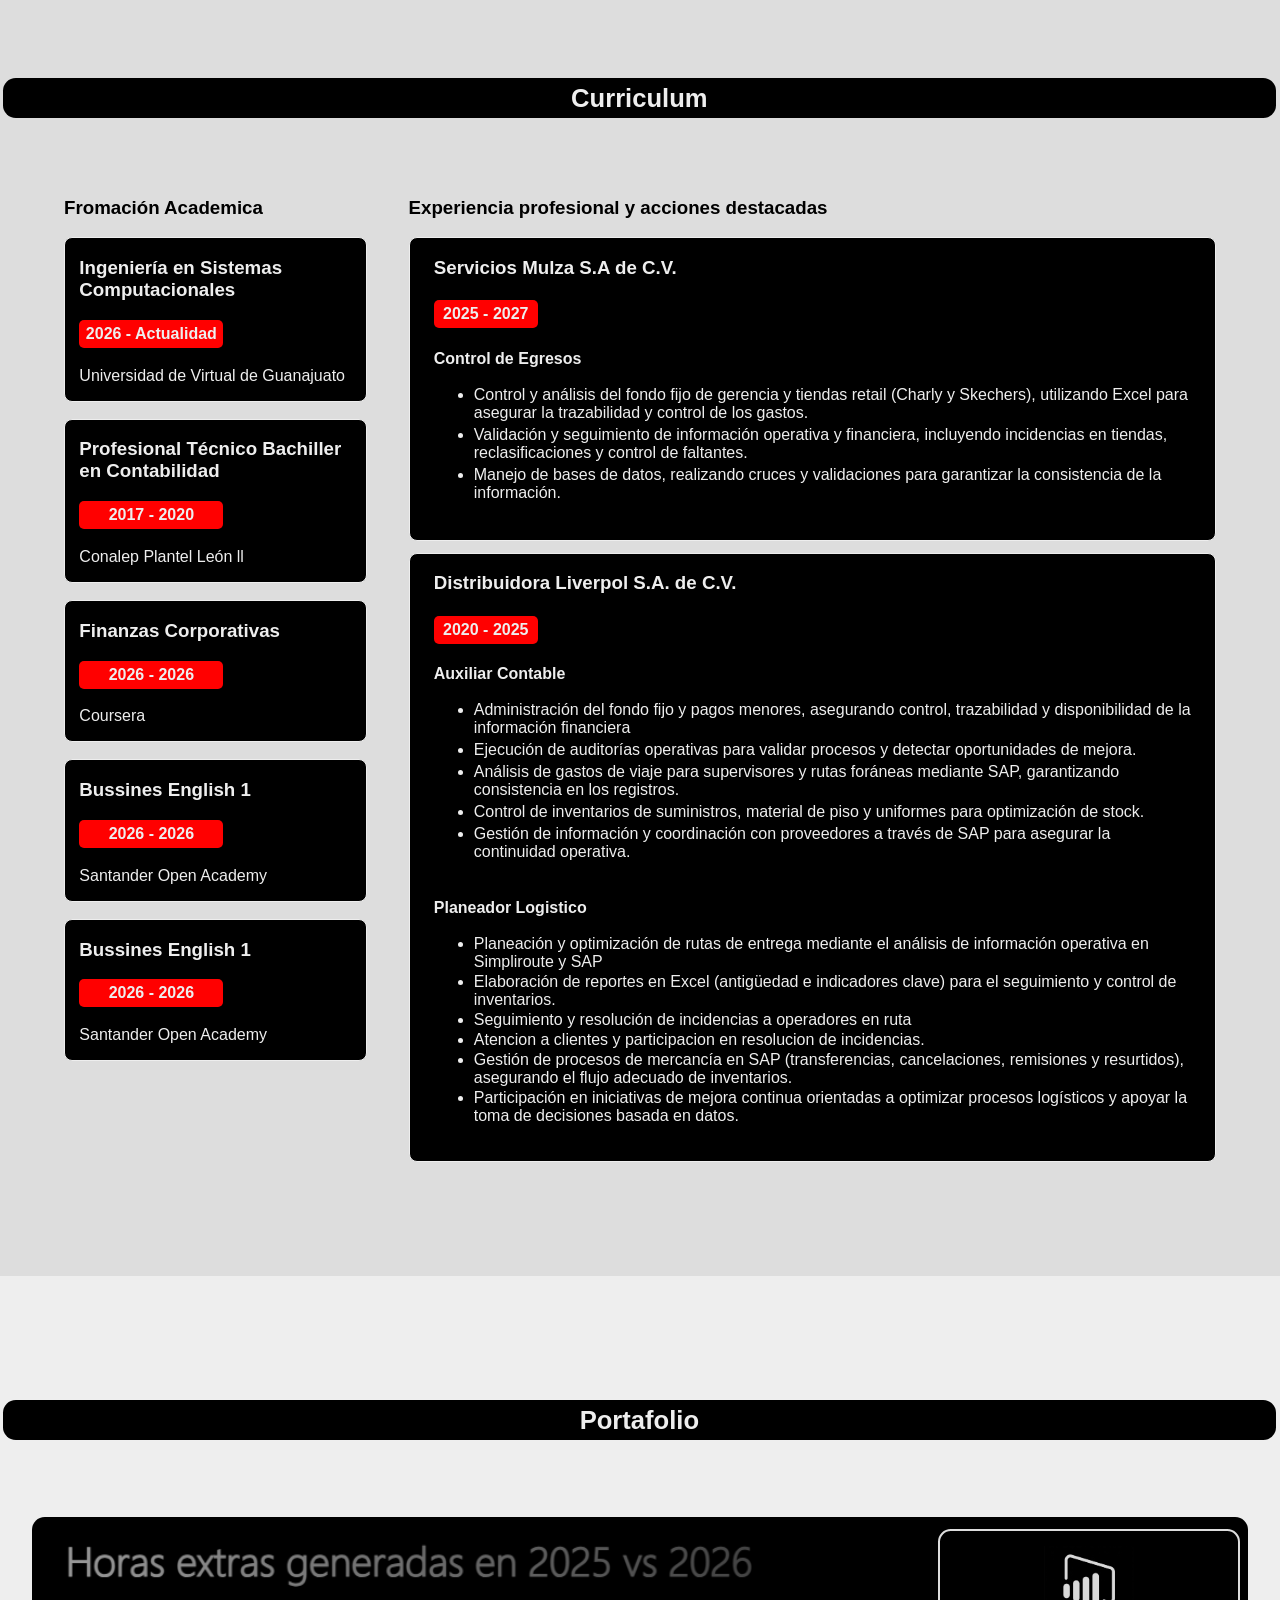
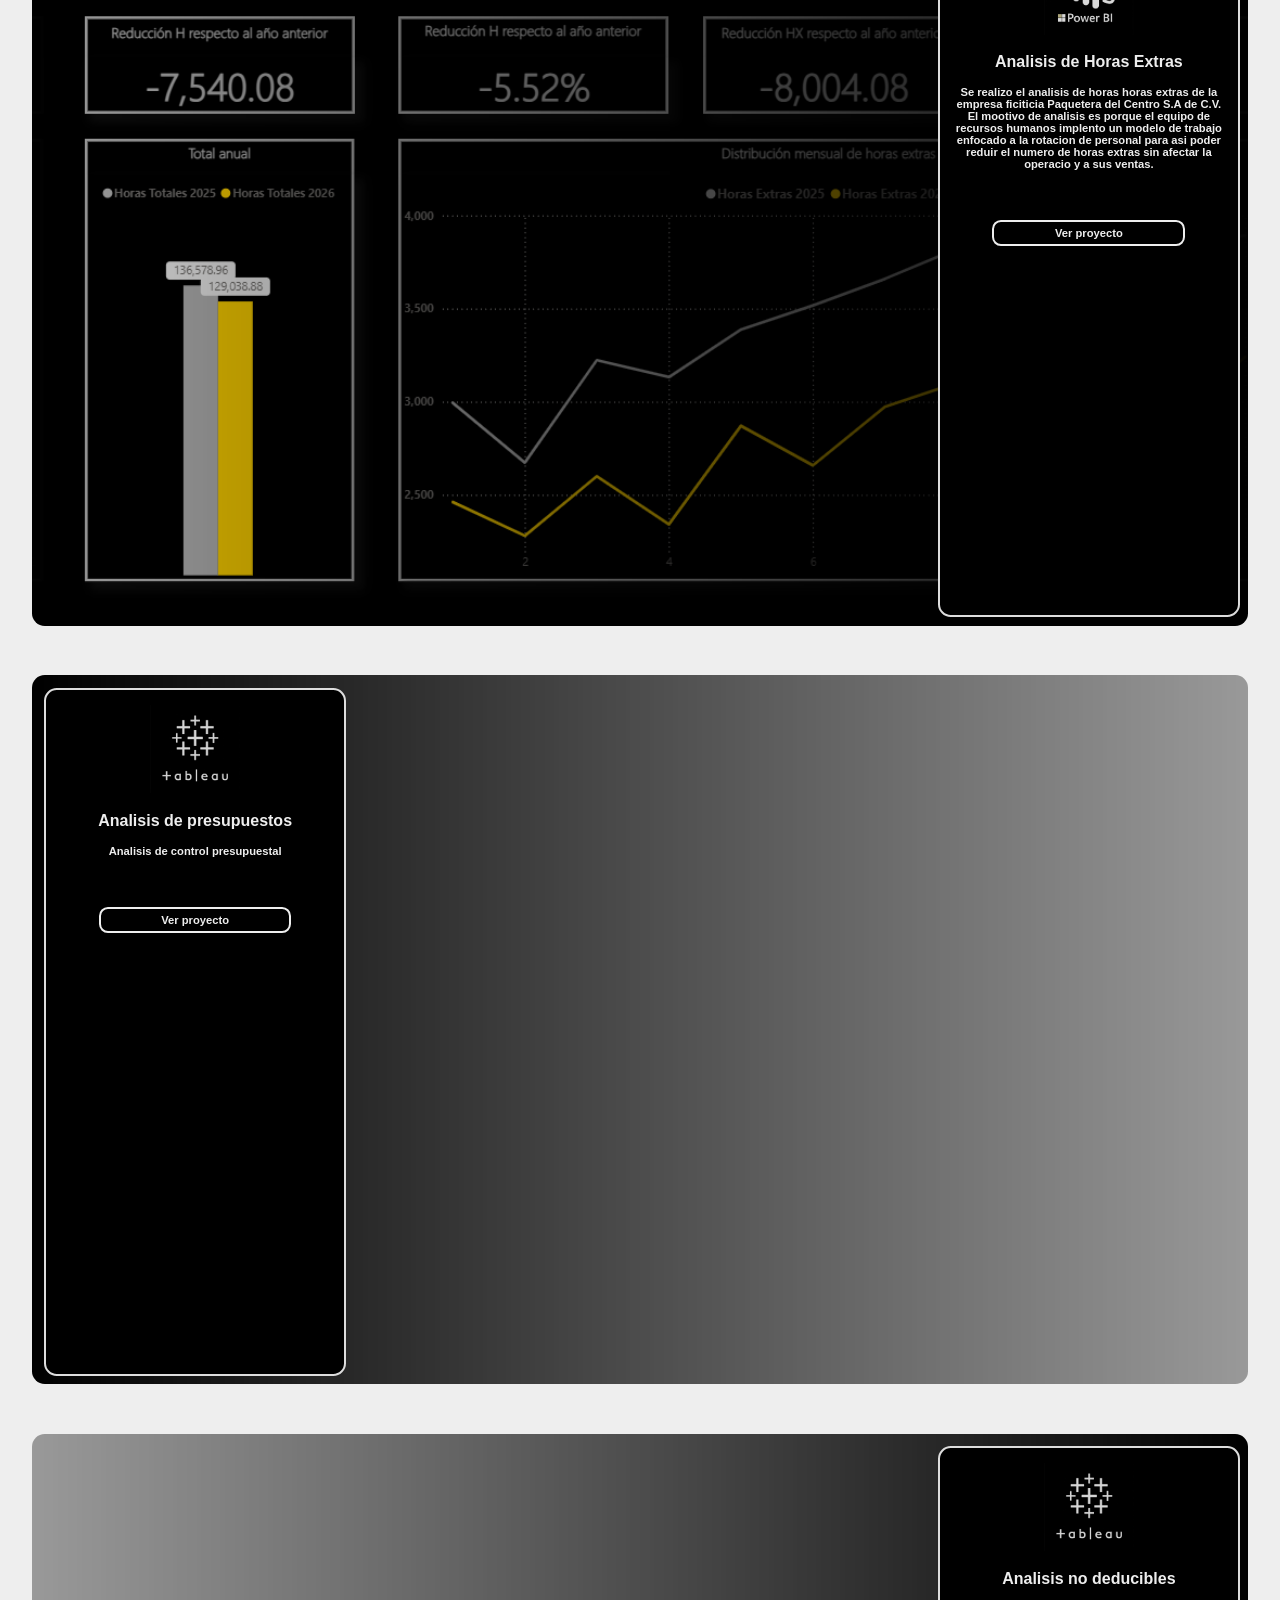
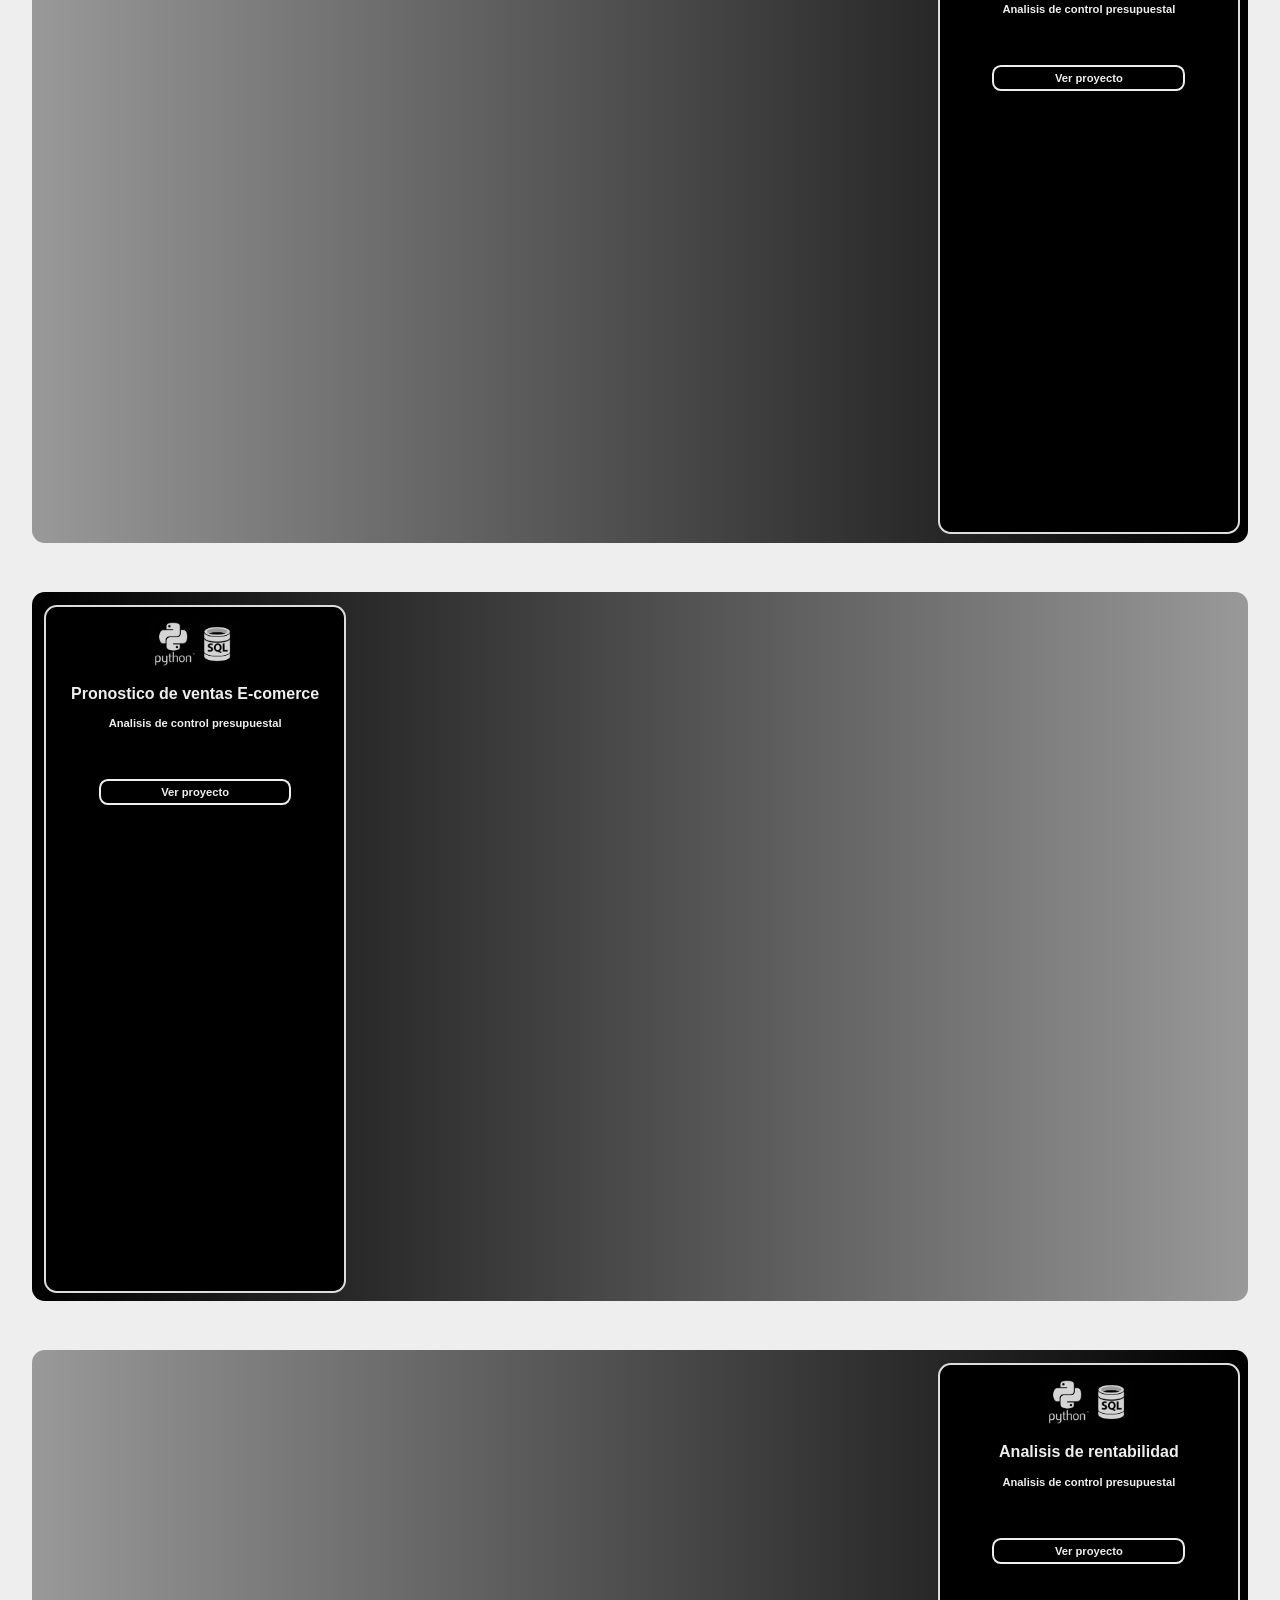
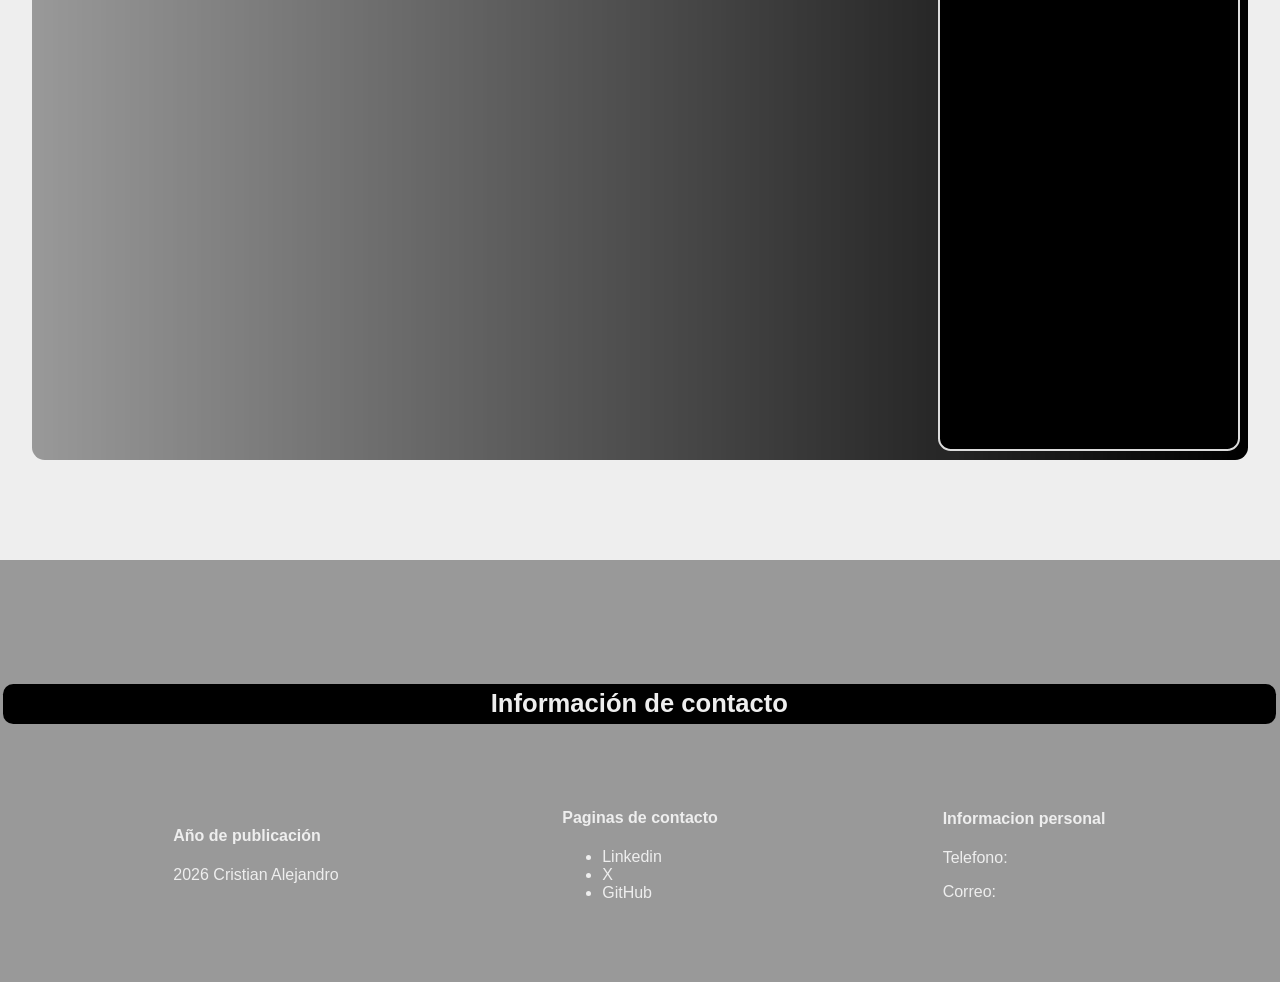
==== commit 88b9d0ef: "Actualizacion del 04-09-2026 Se agregaron demaciadas cosas y la verdad estoy satisfecho de como qued" ====
--- a/index.html
+++ b/index.html
@@ -35,7 +35,7 @@
                 </div>
                 <div class="encabezadocaja">
                     <div class="encabezadotitulo">
-                        <a href="#proyectos_link" class="hiperv">Proyectos</a>
+                        <a href="#proyectos_link" class="hiperv">Portafolio</a>
                     </div>
                 </div>
                 <div class="encabezadocaja">
@@ -235,73 +235,88 @@
                     </div>
                 </div>
             </div>
-            
-        </section>
+        </section>
+
         <!--Aqui empieza el mero mole, los proyectos-->
         <section class="proyectos" id="proyectos_link">
             <div class="boxproyectos">
-                <h2 class="proyectos_titulo">Proyectos</h2>
+                <h2 class="proyectos_titulo">Portafolio</h2>
                 <div class="contenidoproyectos">
-                    <div class="linea">
-                        <div class="lineaproyectos">
-                            <div class="fotoproyecto"></div>
-                            <div class="descripcion_proyecto">
-                                <h4>Power BI</h4>
-                                <h5 class="tarjetatitulo">Analisis de Horas Extras</h5>
-                                    <p class="textotarjeta">Analisis de reduccion de horas extras en una empresa de distribución</p>
-                                    <div class="linkproyectos" >
-                                        <a href="../Power_BI/proyectopb.html" class="links" target="_blank">Ver proyecto</a>
-                                    </div>
-                            </div>
-                        </div>
-                    </div>
-                    <div class="linea">
-                        <div class="lineaproyectos">
-                            <div class="fotoproyecto"></div>
-                            <div class="descripcion_proyecto">
-                                <h4>Tablue</h4>
-                                <h5 class="tarjetatitulo">Analisis de presupuesto</h5>
-                                    <p class="textotarjeta">Analisis de control presupuestal</p>
-                                    <div class="linkproyectos" >
-                                        <a href="../Power_BI/proyectopb.html" class="links" target="_blank">Ver proyecto</a>
-                                    </div>
-                            </div>
-                        </div>
-                    </div>
-                    <div class="linea">
-                        <div class="lineaproyectos">
-                            <div class="fotoproyecto"></div>
-                            <div class="descripcion_proyecto">
-                                <h4>Tablue</h4>
-                                <h5 class="tarjetatitulo">Analisis de Egresos</h5>
-                                    <p class="textotarjeta">Control y analisis de gastos</p>
-                                    <div class="linkproyectos" >
-                                        <a href="../Power_BI/proyectopb.html" class="links" target="_blank">Ver proyecto</a>
-                                    </div>
-                            </div>
-                        </div>
-                        <div class="lineaproyectos">
-                            <div class="fotoproyecto"></div>
-                            <div class="descripcion_proyecto">
-                                <h4>Excel</h4>
-                                <h5 class="tarjetatitulo">Analisis de ingresos</h5>
-                                    <p class="textotarjeta">Analisis de reduccion de horas extras en una empresa de distribución</p>
-                                    <div class="linkproyectos" >
-                                        <a href="../Power_BI/proyectopb.html" class="links" target="_blank">Ver proyecto</a>
-                                    </div>
-                            </div>
-                        </div>
-                    </div>
-                    <div class="linea">
-                        <div class="lineaproyectos">
-                            <div class="fotoproyecto"></div>
-                            <div class="descripcion_proyecto">
-                                <h4>SQL / Python</h4>
-                                <h5 class="tarjetatitulo">Analisis Ingresos Ecomerce y MarketPlace</h5>
-                                    <p class="textotarjeta">Analisis de rentabilidad de ingresos ecomerce y marketplace</p>
-                                    <div class="linkproyectos" >
-                                        <a href="../Power_BI/proyectopb.html" class="links" target="_blank">Ver proyecto</a>
-                                    </div>
+                    <div class="linea1">
+                        <div class="boardproyectos1">
+                            <div class="visualizacionproyecto" ></div>
+                            <div class="detalleproyecto1">
+                                <div class="descripcion_proyecto1">
+                                    <img src="/images/logos/powerbilogo.jpg" alt="" class="logopowerbi">
+                                    <h4 class="tarjetatitulo">Analisis de Horas Extras</h4>
+                                        <p class="textotarjeta">Se realizo el analisis de horas horas extras de la empresa ficiticia Paquetera del Centro S.A de C.V.
+                                        El mootivo de analisis es porque el equipo de recursos humanos implento un modelo de trabajo enfocado a la rotacion de personal para asi poder reduir el numero de horas extras sin afectar la operacio y a sus ventas.
+                                        </p>
+                                        <div class="linkproyectos" >
+                                            <a href="../Power_BI/proyectopb.html" class="links" target="_blank">Ver proyecto</a>
+                                        </div>
+                                    
+                                </div>
+                            </div>
+                        </div>
+                    </div>
+                    <div class="linea1">
+                        <div class="boardproyectos2">
+                            <div class="detalleproyecto1">
+                                <div class="descripcion_proyecto1">
+                                    <img src="/images/logos/tabluelogo.jpg" alt="" class="logotablue">
+                                    <h4 class="tarjetatitulo">Analisis de presupuestos</h4>
+                                        <p class="textotarjeta">Analisis de control presupuestal</p>
+                                        <div class="linkproyectos" >
+                                            <a href="../Power_BI/proyectopb.html" class="links" target="_blank">Ver proyecto</a>
+                                        </div>
+                                </div>
+                            </div>
+                            <div class="visualizacionproyecto"></div>
+                        </div>
+                    </div>
+                    <div class="linea1">
+                        <div class="boardproyectos3">
+                            <div class="visualizacionproyecto"></div>
+                            <div class="detalleproyecto1">
+                                <div class="descripcion_proyecto1">
+                                    <img src="/images/logos/tabluelogo.jpg" alt="" class="logotablue">
+                                    <h4 class="tarjetatitulo">Analisis no deducibles</h4>
+                                        <p class="textotarjeta">Analisis de control presupuestal</p>
+                                        <div class="linkproyectos" >
+                                            <a href="../Power_BI/proyectopb.html" class="links" target="_blank">Ver proyecto</a>
+                                        </div>
+                                </div>
+                            </div>
+                        </div>
+                    </div>
+                    <div class="linea1">
+                        <div class="boardproyectos4">
+                            <div class="detalleproyecto1">
+                                <div class="descripcion_proyecto1">
+                                    <img src="/images/logos/sqlpythonlogo.jpg" alt="" class="sqlpython">
+                                    <h4 class="tarjetatitulo">Pronostico de ventas E-comerce</h4>
+                                        <p class="textotarjeta">Analisis de control presupuestal</p>
+                                        <div class="linkproyectos" >
+                                            <a href="../Power_BI/proyectopb.html" class="links" target="_blank">Ver proyecto</a>
+                                        </div>
+                                </div>
+                            </div>
+                            <div class="visualizacionproyecto"></div>
+                        </div>
+                    </div>
+                    <div class="linea1">
+                        <div class="boardproyectos5">
+                            <div class="visualizacionproyecto"></div>
+                            <div class="detalleproyecto1">
+                                <div class="descripcion_proyecto1">
+                                    <img src="/images/logos/sqlpythonlogo.jpg" alt="" class="sqlpython">
+                                    <h4 class="tarjetatitulo">Analisis de rentabilidad</h4>
+                                        <p class="textotarjeta">Analisis de control presupuestal</p>
+                                        <div class="linkproyectos" >
+                                            <a href="../Power_BI/proyectopb.html" class="links" target="_blank">Ver proyecto</a>
+                                        </div>
+                                </div>
                             </div>
                         </div>
                     </div>
--- a/style.css
+++ b/style.css
@@ -523,27 +523,82 @@
     background-color: transparent;
 }
 
-.linea {
-    background-color: transparent;
-}
-
-.lineaproyectos {
+.linea1 {
+    margin-bottom: 1%;
+    height: 80vh;
+    padding: 1%;
+}
+
+.boardproyectos1 {
+    background: linear-gradient(to right, transparent, black ),url("/images/projectos/powerbi_horasextras/index.png");
+    background-size: contain;
+    background-position: 30px;
+    border-radius: .8em;
+    width: 95%;
+    height: 95%;
+    margin: auto;
+    padding: 1%;
     display: grid;
-    grid-template-columns: 20% 80%;
-    gap: 1%;
-    padding: 2%;
-}
-
-.fotoproyecto {
+    grid-template-columns: 75% 25%;
+}
+
+.boardproyectos2 {
+    background: linear-gradient(to left, transparent, black ),#999;
+    border-radius: .8em;
+    width: 95%;
+    height: 95%;
+    margin: auto;
+    padding: 1%;
+    display: grid;
+    grid-template-columns: 25% 75%;
+}
+
+.boardproyectos3 {
+    background: linear-gradient(to right, transparent, black ), #999;
+    background-size: auto ;
+    border-radius: .8em;
+    width: 95%;
+    height: 95%;
+    margin: auto;
+    padding: 1%;
+    display: grid;
+    grid-template-columns: 75% 25%;
+}
+
+.boardproyectos4 {
+    background: linear-gradient(to left, transparent, black ), #999;
+    background-size: auto ;
+    border-radius: .8em;
+    width: 95%;
+    height: 95%;
+    margin: auto;
+    padding: 1%;
+    display: grid;
+    grid-template-columns: 25% 75%;
+}
+
+.boardproyectos5 {
+    background: linear-gradient(to right, transparent, black ),#999;
+    background-size: auto ;
+    border-radius: .8em;
+    width: 95%;
+    height: 95%;
+    margin: auto;
+    padding: 1%;
+    display: grid;
+    grid-template-columns: 75% 25%;
+}
+
+
+.detalleproyecto1 {
+    background-color: black;
     width: 100%;
     height: 100%;
-    background-color: #000;
-    border-radius: .8em;
-}
-
-
-.descripcion_proyecto{
-    background-color: #000;
+    border-radius: .8em;
+    border: solid 2px #ddd; 
+}
+
+.descripcion_proyecto1 {
     color: #eee;
     margin: auto;
     width: 100%;
@@ -556,14 +611,17 @@
 .tarjetatitulo {
     background-color: transparent;
     margin: auto;
+    width: 100%;
+    text-align: center;
+}
+
+.textotarjeta {
+    font-size: 70%;
+    background-color: transparent;
+    margin: auto;
+    margin-top: 5%;
     width: 90%;
-}
-
-.textotarjeta {
-    background-color: transparent;
-    margin: 1% auto 0 auto;
-    width: 90%;
-    padding: 5px;
+    text-align: center;
 }
 
 .links {
@@ -573,10 +631,12 @@
 
 .linkproyectos {
     margin: 50px auto 0 auto;
-    width: 20%;
+    width: 30%;
+    min-width: 60%;
     padding: 5px;
     border-radius: .8em;
     border: 2px solid #eee;
+    font-size: 70%;
 }
 
 .linkproyectos:hover {
@@ -585,12 +645,28 @@
     color: #eee;
     background-color: red;
     margin: 50px auto 0 auto;
-    width: 20%;
+    width: 30%;
+    min-width: 60%;
     padding: 5px;
     border-radius: .8em;
     border: 3px solid white;
-}
-
+    font-size: 70%;
+}
+
+.fotopowerbi1 {
+    background-image: url("/images/projectos/powerbi_horasextras/index.png");
+    background-size: 100%;
+    margin:auto;
+    width: 80%;
+    height: 100%;
+    border-radius: .9em;
+}
+
+.logopowerbi, .logotablue, .sqlpython{
+    width: 30%;
+    size: 30%;
+    margin: 5%;
+}
 
 .contacto {
     align-content: center;
@@ -627,4 +703,5 @@
 .referenciaslink {
     text-decoration: none;
     color: #eee;
-}+}
+
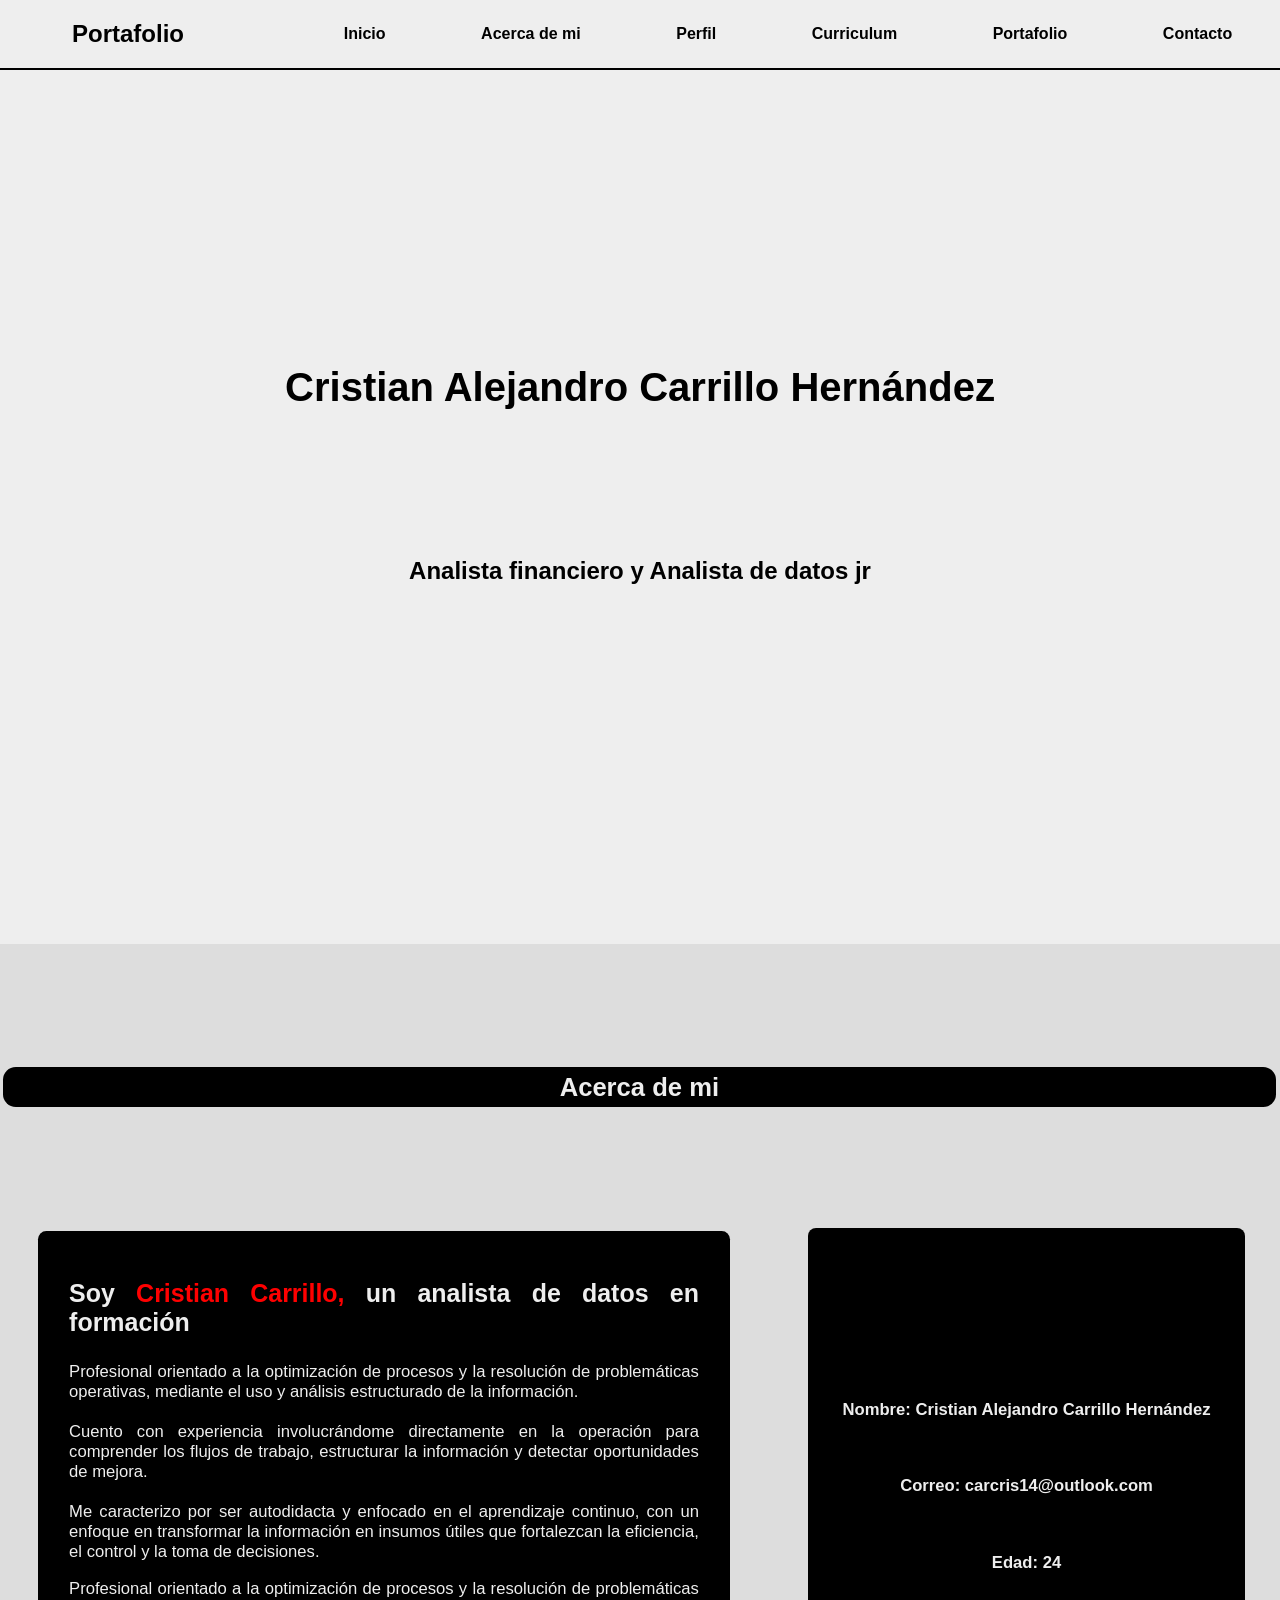
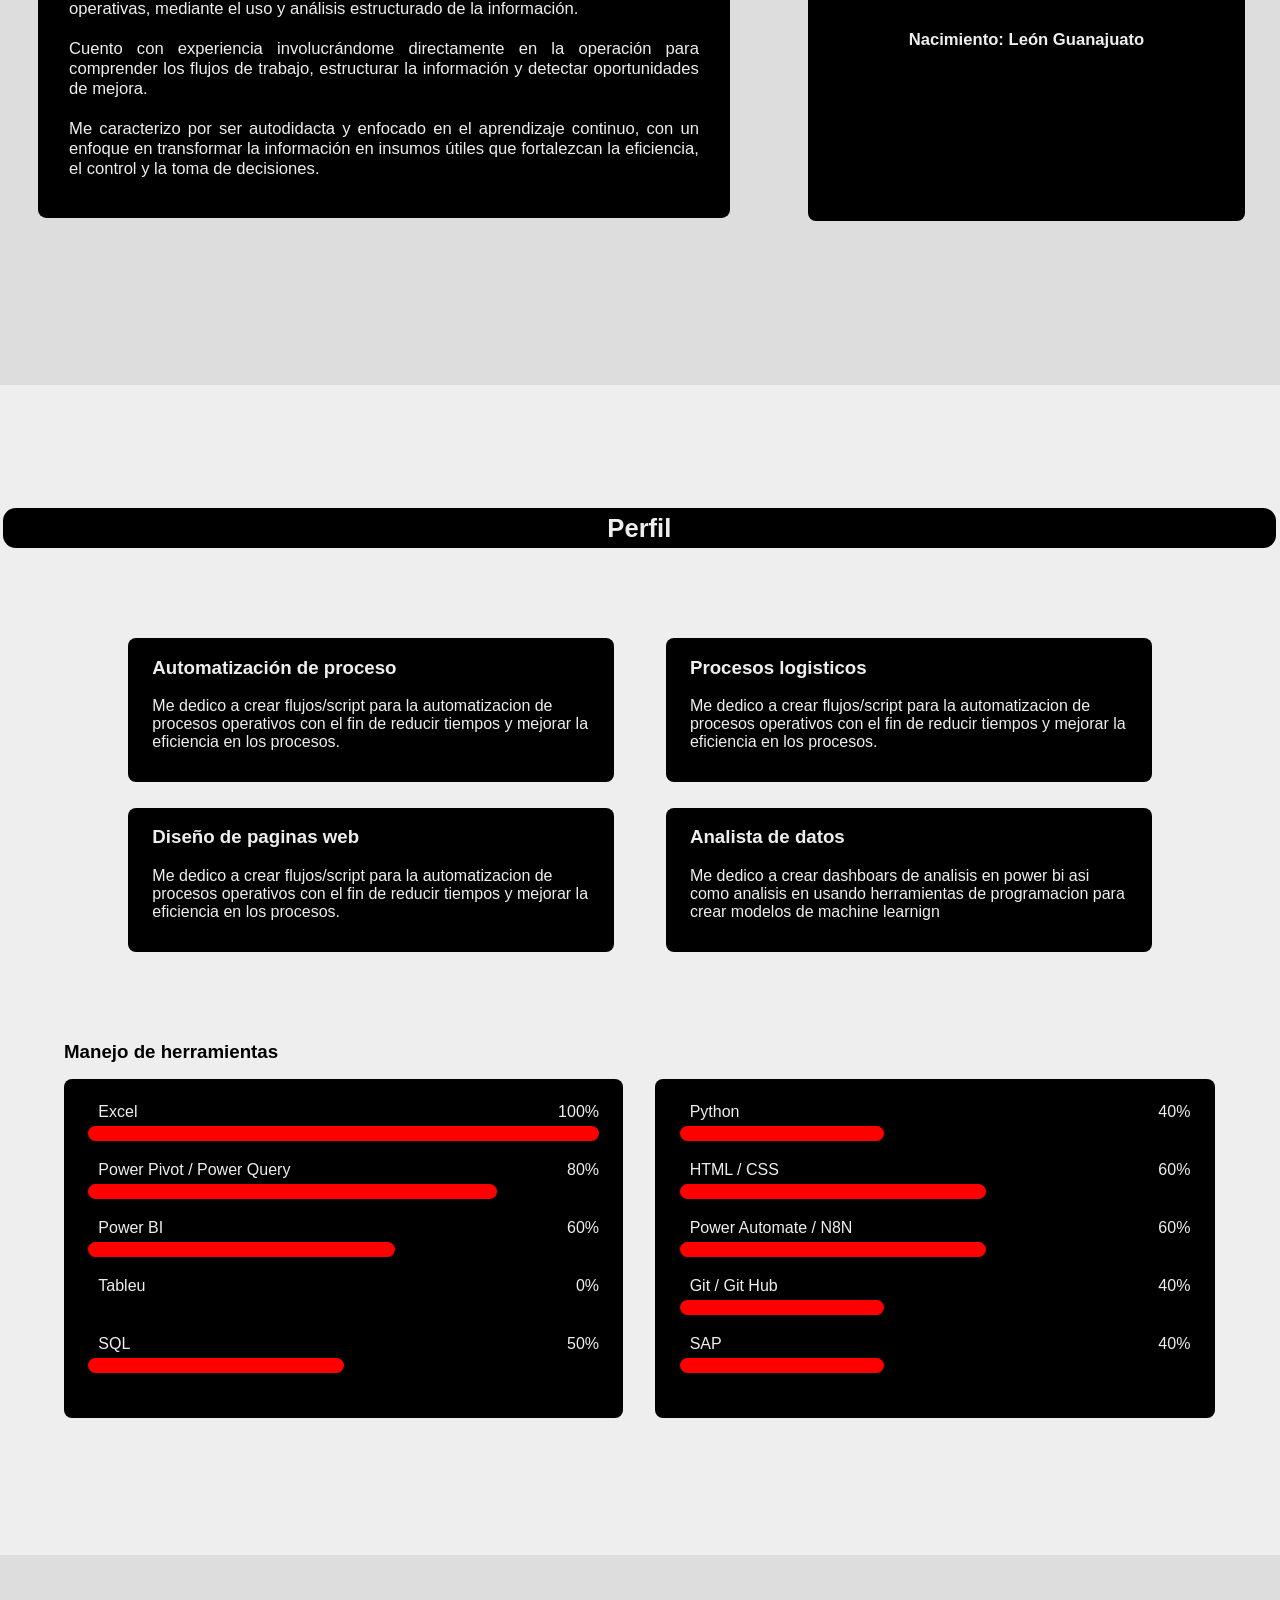
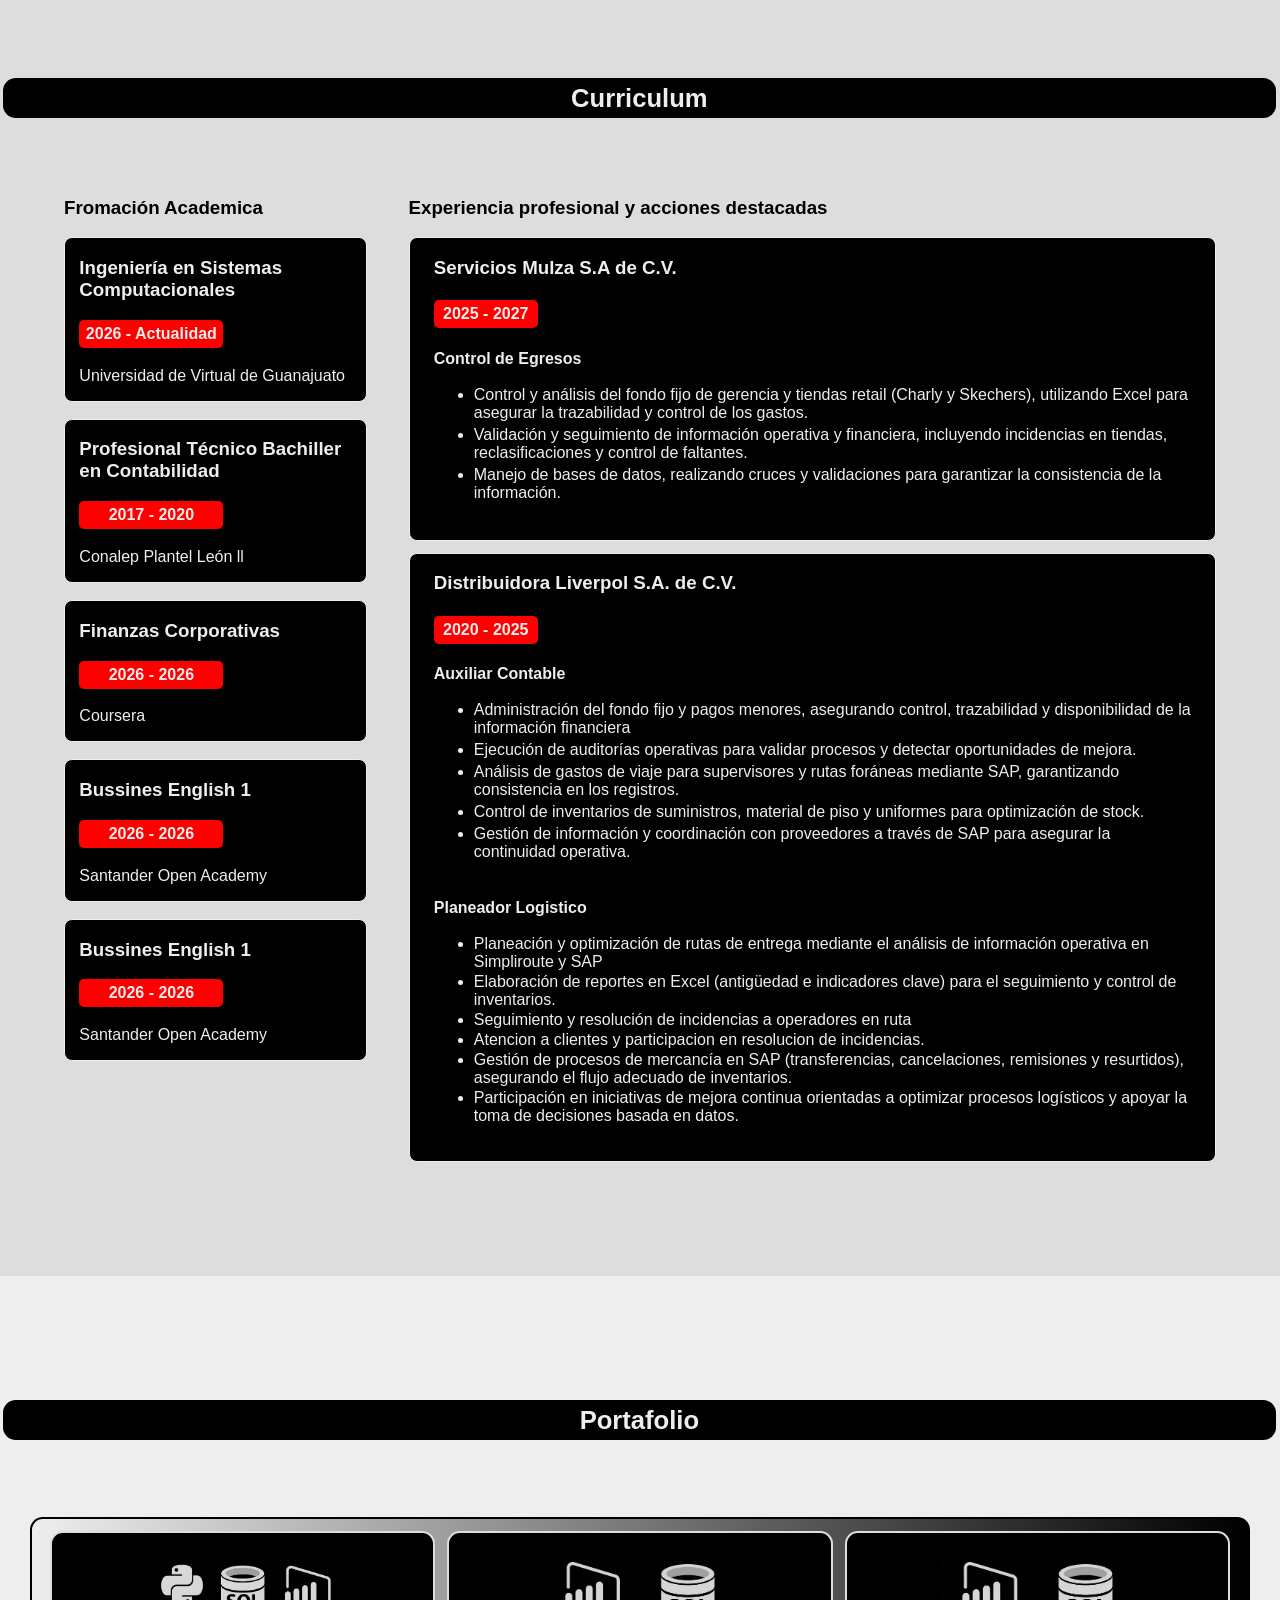
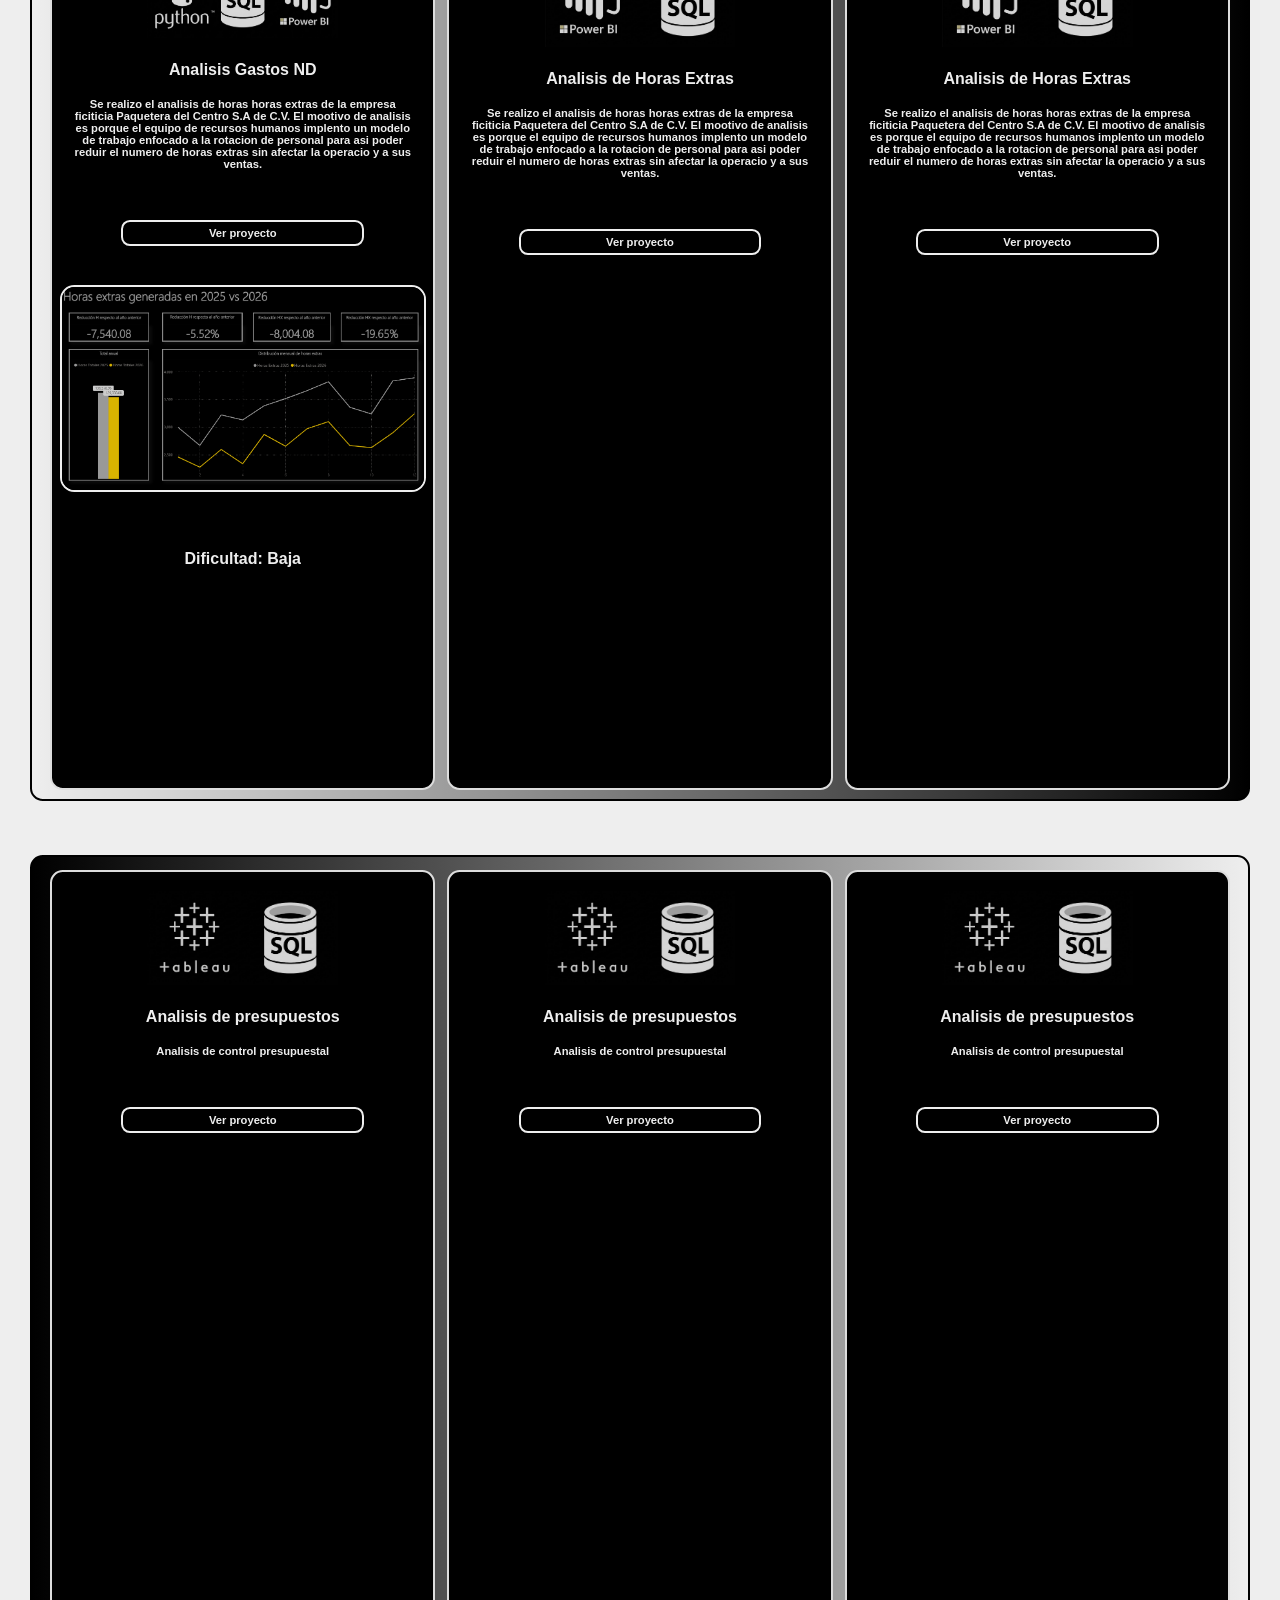
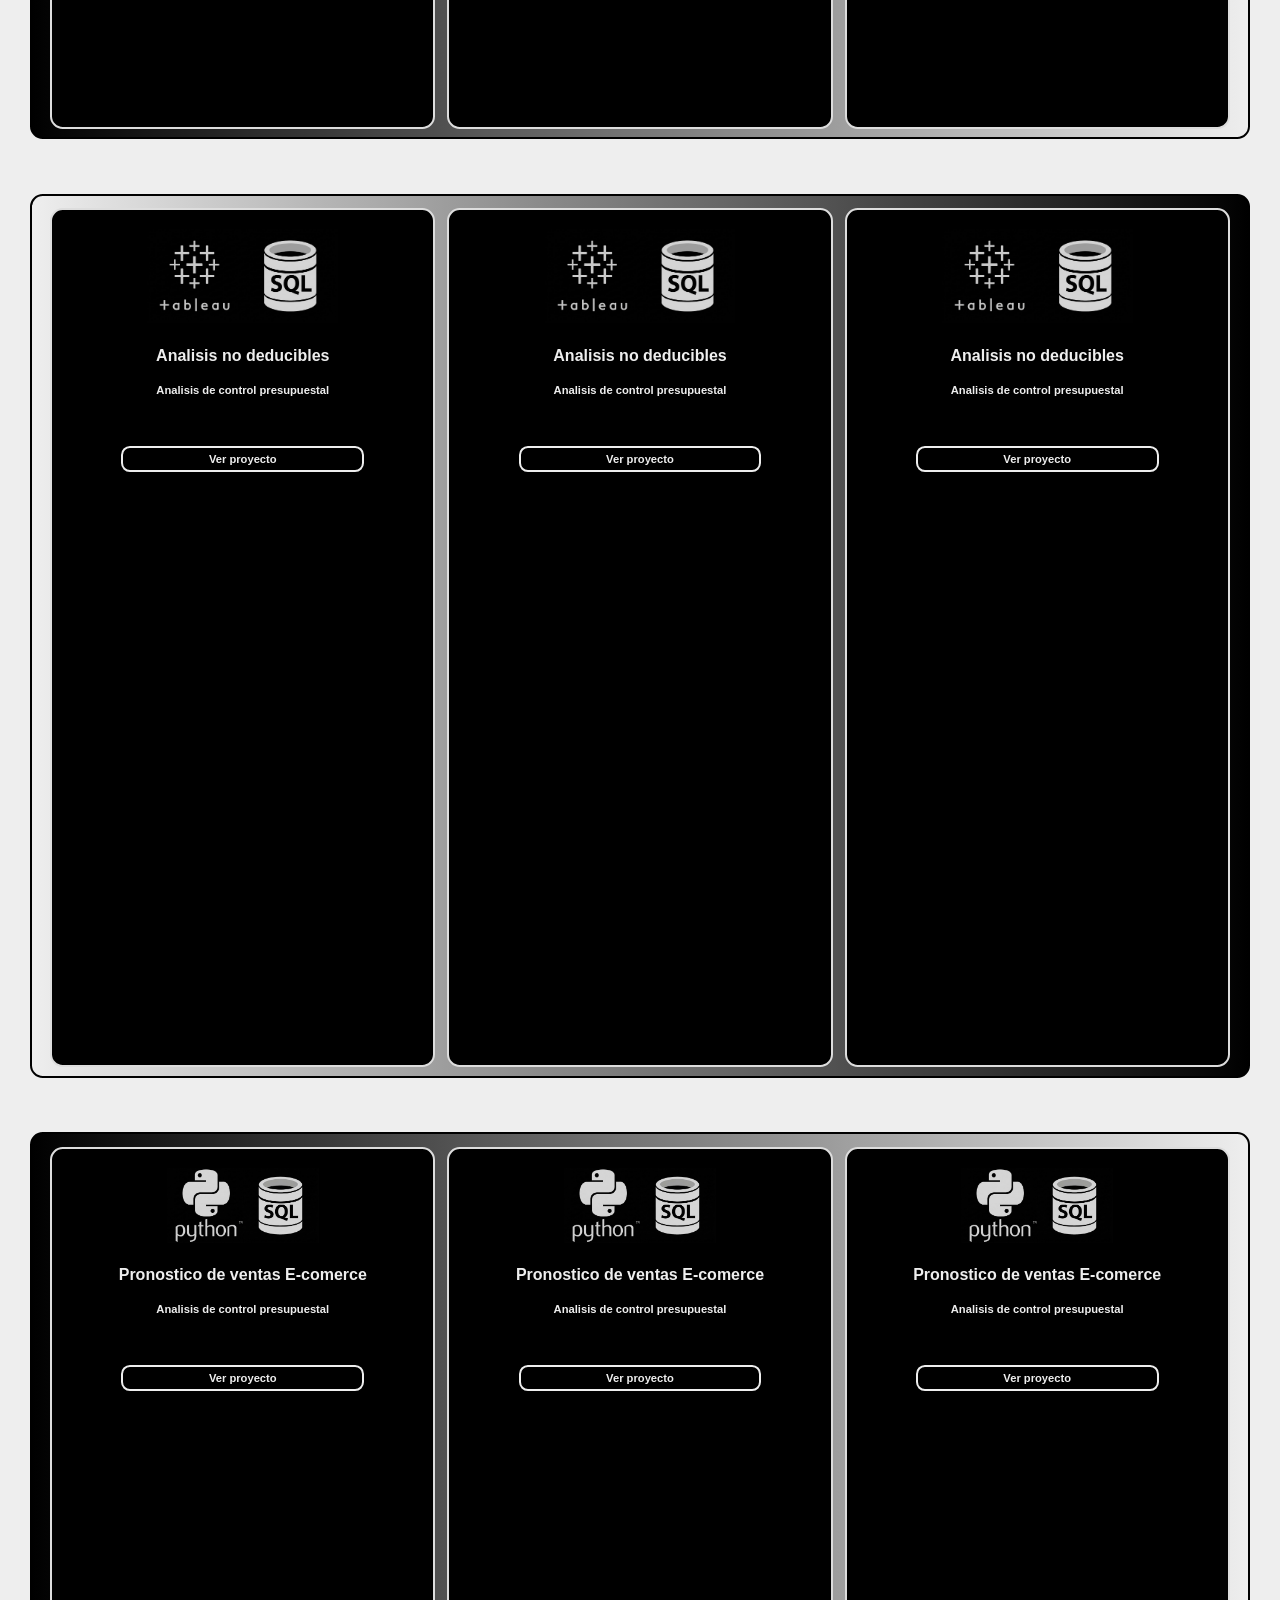
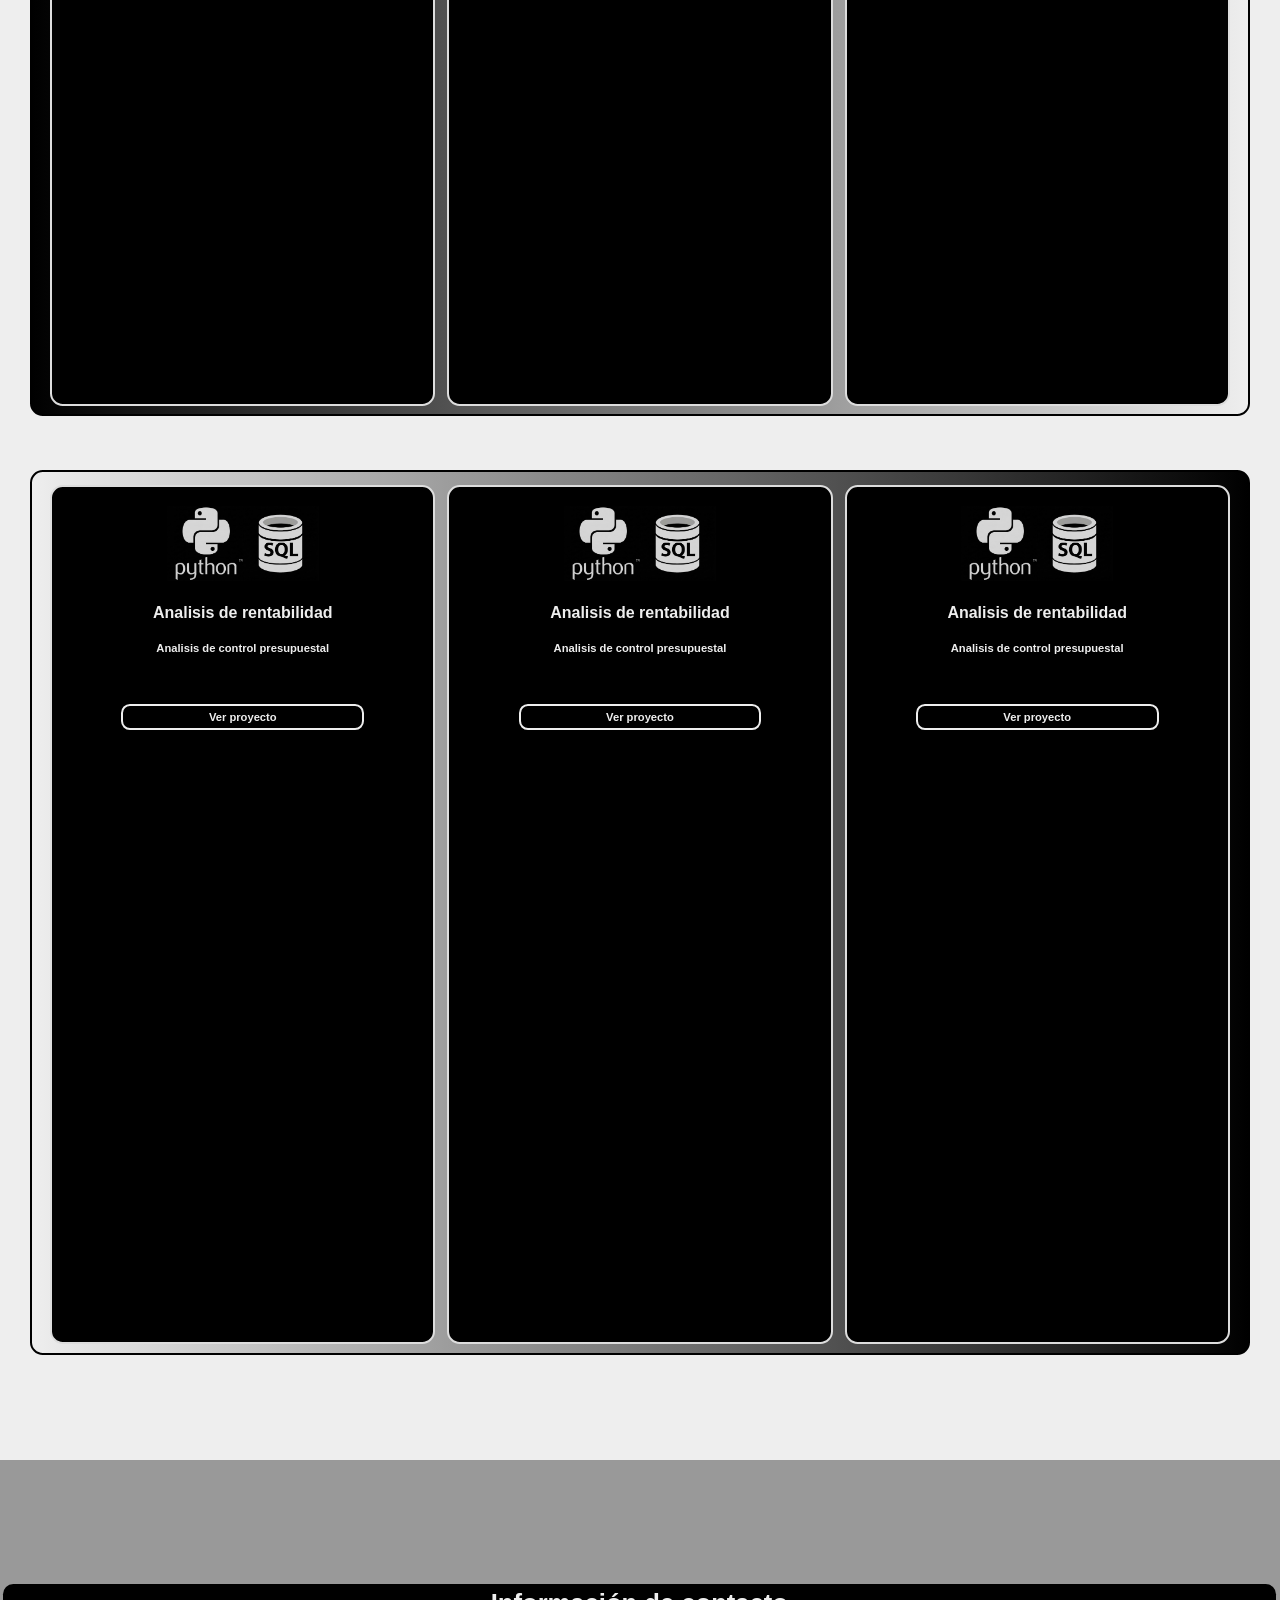
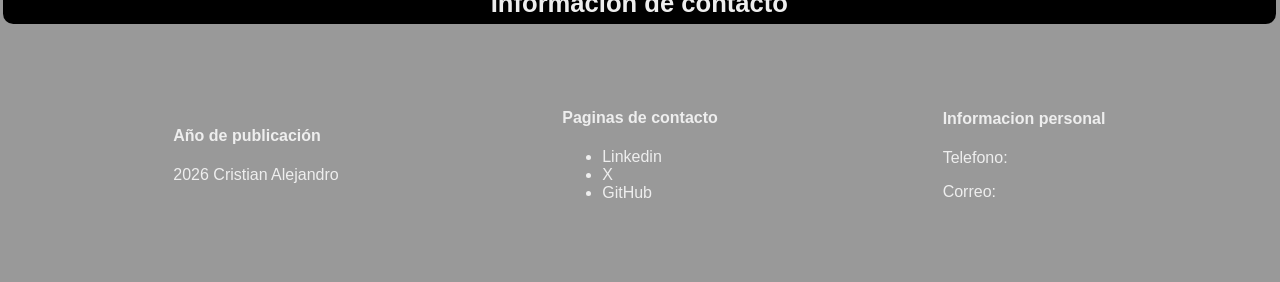
==== commit 6bea9ba6: "Se hace la actualizacion del apartado de proyectos - Los proyectos ya no se mostraran uno por linea," ====
--- a/index.html
+++ b/index.html
@@ -243,11 +243,26 @@
                 <h2 class="proyectos_titulo">Portafolio</h2>
                 <div class="contenidoproyectos">
                     <div class="linea1">
-                        <div class="boardproyectos1">
-                            <div class="visualizacionproyecto" ></div>
-                            <div class="detalleproyecto1">
-                                <div class="descripcion_proyecto1">
-                                    <img src="/images/logos/powerbilogo.jpg" alt="" class="logopowerbi">
+                        <div class="boardproyectos">
+                            <div class="detalleproyecto1">
+                                <div class="descripcion_proyecto1">
+                                    <img src="images/projectos/powerbi_nodeducibles/logoprincipal.jpg" alt="" class="logo_horasextras">
+                                    <h4 class="tarjetatitulo">Analisis Gastos ND</h4>
+                                        <p class="textotarjeta">Se realizo el analisis de horas horas extras de la empresa ficiticia Paquetera del Centro S.A de C.V.
+                                        El mootivo de analisis es porque el equipo de recursos humanos implento un modelo de trabajo enfocado a la rotacion de personal para asi poder reduir el numero de horas extras sin afectar la operacio y a sus ventas.
+                                        </p>
+                                        <div class="linkproyectos" >
+                                            <a href="../Power_BI/proyectopb.html" class="links" target="_blank">Ver proyecto</a>
+                                        </div>
+                                    <img src="images/projectos/powerbi_horasextras/index.png" class="dash_horasextras">     
+                                    <div class="dificultadproyecto1">
+                                        <p>Dificultad: Baja</p>
+                                    </div>                               
+                                </div>
+                            </div>
+                            <div class="detalleproyecto1">
+                                <div class="descripcion_proyecto1">
+                                    <img src="images/logos/powerbisqllogo.jpg" alt="" class="logopowerbi">
                                     <h4 class="tarjetatitulo">Analisis de Horas Extras</h4>
                                         <p class="textotarjeta">Se realizo el analisis de horas horas extras de la empresa ficiticia Paquetera del Centro S.A de C.V.
                                         El mootivo de analisis es porque el equipo de recursos humanos implento un modelo de trabajo enfocado a la rotacion de personal para asi poder reduir el numero de horas extras sin afectar la operacio y a sus ventas.
@@ -255,16 +270,27 @@
                                         <div class="linkproyectos" >
                                             <a href="../Power_BI/proyectopb.html" class="links" target="_blank">Ver proyecto</a>
                                         </div>
-                                    
-                                </div>
-                            </div>
-                        </div>
-                    </div>
-                    <div class="linea1">
+                                </div>
+                            </div>
+                            <div class="detalleproyecto1">
+                                <div class="descripcion_proyecto1">
+                                    <img src="images/logos/powerbisqllogo.jpg" alt="" class="logopowerbi">
+                                    <h4 class="tarjetatitulo">Analisis de Horas Extras</h4>
+                                        <p class="textotarjeta">Se realizo el analisis de horas horas extras de la empresa ficiticia Paquetera del Centro S.A de C.V.
+                                        El mootivo de analisis es porque el equipo de recursos humanos implento un modelo de trabajo enfocado a la rotacion de personal para asi poder reduir el numero de horas extras sin afectar la operacio y a sus ventas.
+                                        </p>
+                                        <div class="linkproyectos" >
+                                            <a href="../Power_BI/proyectopb.html" class="links" target="_blank">Ver proyecto</a>
+                                        </div>
+                                </div>
+                            </div>
+                        </div>
+                    </div>
+                    <div class="linea2">
                         <div class="boardproyectos2">
                             <div class="detalleproyecto1">
                                 <div class="descripcion_proyecto1">
-                                    <img src="/images/logos/tabluelogo.jpg" alt="" class="logotablue">
+                                    <img src="images/logos/tabluesqllgo.jpg" alt="" class="logotablue">
                                     <h4 class="tarjetatitulo">Analisis de presupuestos</h4>
                                         <p class="textotarjeta">Analisis de control presupuestal</p>
                                         <div class="linkproyectos" >
@@ -272,15 +298,34 @@
                                         </div>
                                 </div>
                             </div>
-                            <div class="visualizacionproyecto"></div>
-                        </div>
-                    </div>
-                    <div class="linea1">
+                            <div class="detalleproyecto1">
+                                <div class="descripcion_proyecto1">
+                                    <img src="images/logos/tabluesqllgo.jpg" alt="" class="logotablue">
+                                    <h4 class="tarjetatitulo">Analisis de presupuestos</h4>
+                                        <p class="textotarjeta">Analisis de control presupuestal</p>
+                                        <div class="linkproyectos" >
+                                            <a href="../Power_BI/proyectopb.html" class="links" target="_blank">Ver proyecto</a>
+                                        </div>
+                                </div>
+                            </div>
+                            <div class="detalleproyecto1">
+                                <div class="descripcion_proyecto1">
+                                    <img src="images/logos/tabluesqllgo.jpg" alt="" class="logotablue">
+                                    <h4 class="tarjetatitulo">Analisis de presupuestos</h4>
+                                        <p class="textotarjeta">Analisis de control presupuestal</p>
+                                        <div class="linkproyectos" >
+                                            <a href="../Power_BI/proyectopb.html" class="links" target="_blank">Ver proyecto</a>
+                                        </div>
+                                </div>
+                            </div>
+                        </div>
+                    </div>
+                    <div class="linea3">
                         <div class="boardproyectos3">
                             <div class="visualizacionproyecto"></div>
                             <div class="detalleproyecto1">
                                 <div class="descripcion_proyecto1">
-                                    <img src="/images/logos/tabluelogo.jpg" alt="" class="logotablue">
+                                    <img src="images/logos/tabluesqllgo.jpg" alt="" class="logotablue">
                                     <h4 class="tarjetatitulo">Analisis no deducibles</h4>
                                         <p class="textotarjeta">Analisis de control presupuestal</p>
                                         <div class="linkproyectos" >
@@ -288,13 +333,33 @@
                                         </div>
                                 </div>
                             </div>
-                        </div>
-                    </div>
-                    <div class="linea1">
+                            <div class="detalleproyecto1">
+                                <div class="descripcion_proyecto1">
+                                    <img src="images/logos/tabluesqllgo.jpg" alt="" class="logotablue">
+                                    <h4 class="tarjetatitulo">Analisis no deducibles</h4>
+                                        <p class="textotarjeta">Analisis de control presupuestal</p>
+                                        <div class="linkproyectos" >
+                                            <a href="../Power_BI/proyectopb.html" class="links" target="_blank">Ver proyecto</a>
+                                        </div>
+                                </div>
+                            </div>
+                            <div class="detalleproyecto1">
+                                <div class="descripcion_proyecto1">
+                                    <img src="images/logos/tabluesqllgo.jpg" alt="" class="logotablue">
+                                    <h4 class="tarjetatitulo">Analisis no deducibles</h4>
+                                        <p class="textotarjeta">Analisis de control presupuestal</p>
+                                        <div class="linkproyectos" >
+                                            <a href="../Power_BI/proyectopb.html" class="links" target="_blank">Ver proyecto</a>
+                                        </div>
+                                </div>
+                            </div>
+                        </div>
+                    </div>
+                    <div class="linea4">
                         <div class="boardproyectos4">
                             <div class="detalleproyecto1">
                                 <div class="descripcion_proyecto1">
-                                    <img src="/images/logos/sqlpythonlogo.jpg" alt="" class="sqlpython">
+                                    <img src="images/logos/sqlpythonlogo.jpg" alt="" class="sqlpython">
                                     <h4 class="tarjetatitulo">Pronostico de ventas E-comerce</h4>
                                         <p class="textotarjeta">Analisis de control presupuestal</p>
                                         <div class="linkproyectos" >
@@ -302,15 +367,55 @@
                                         </div>
                                 </div>
                             </div>
+                            <div class="detalleproyecto1">
+                                <div class="descripcion_proyecto1">
+                                    <img src="images/logos/sqlpythonlogo.jpg" alt="" class="sqlpython">
+                                    <h4 class="tarjetatitulo">Pronostico de ventas E-comerce</h4>
+                                        <p class="textotarjeta">Analisis de control presupuestal</p>
+                                        <div class="linkproyectos" >
+                                            <a href="../Power_BI/proyectopb.html" class="links" target="_blank">Ver proyecto</a>
+                                        </div>
+                                </div>
+                            </div>
+                            <div class="detalleproyecto1">
+                                <div class="descripcion_proyecto1">
+                                    <img src="images/logos/sqlpythonlogo.jpg" alt="" class="sqlpython">
+                                    <h4 class="tarjetatitulo">Pronostico de ventas E-comerce</h4>
+                                        <p class="textotarjeta">Analisis de control presupuestal</p>
+                                        <div class="linkproyectos" >
+                                            <a href="../Power_BI/proyectopb.html" class="links" target="_blank">Ver proyecto</a>
+                                        </div>
+                                </div>
+                            </div>
                             <div class="visualizacionproyecto"></div>
                         </div>
                     </div>
-                    <div class="linea1">
+                    <div class="linea5">
                         <div class="boardproyectos5">
                             <div class="visualizacionproyecto"></div>
                             <div class="detalleproyecto1">
                                 <div class="descripcion_proyecto1">
-                                    <img src="/images/logos/sqlpythonlogo.jpg" alt="" class="sqlpython">
+                                    <img src="images/logos/sqlpythonlogo.jpg" alt="" class="sqlpython">
+                                    <h4 class="tarjetatitulo">Analisis de rentabilidad</h4>
+                                        <p class="textotarjeta">Analisis de control presupuestal</p>
+                                        <div class="linkproyectos" >
+                                            <a href="../Power_BI/proyectopb.html" class="links" target="_blank">Ver proyecto</a>
+                                        </div>
+                                </div>
+                            </div>
+                            <div class="detalleproyecto1">
+                                <div class="descripcion_proyecto1">
+                                    <img src="images/logos/sqlpythonlogo.jpg" alt="" class="sqlpython">
+                                    <h4 class="tarjetatitulo">Analisis de rentabilidad</h4>
+                                        <p class="textotarjeta">Analisis de control presupuestal</p>
+                                        <div class="linkproyectos" >
+                                            <a href="../Power_BI/proyectopb.html" class="links" target="_blank">Ver proyecto</a>
+                                        </div>
+                                </div>
+                            </div>
+                            <div class="detalleproyecto1">
+                                <div class="descripcion_proyecto1">
+                                    <img src="images/logos/sqlpythonlogo.jpg" alt="" class="sqlpython">
                                     <h4 class="tarjetatitulo">Analisis de rentabilidad</h4>
                                         <p class="textotarjeta">Analisis de control presupuestal</p>
                                         <div class="linkproyectos" >
--- a/style.css
+++ b/style.css
@@ -523,72 +523,35 @@
     background-color: transparent;
 }
 
-.linea1 {
+.linea1, .linea2, .linea3, .linea4, .linea5 {
     margin-bottom: 1%;
-    height: 80vh;
+    height: 100vh;
     padding: 1%;
 }
 
-.boardproyectos1 {
-    background: linear-gradient(to right, transparent, black ),url("/images/projectos/powerbi_horasextras/index.png");
+.boardproyectos, .boardproyectos3, .boardproyectos5 {
+    background: linear-gradient(to right, #eee, black ),url();
     background-size: contain;
-    background-position: 30px;
     border-radius: .8em;
     width: 95%;
     height: 95%;
     margin: auto;
     padding: 1%;
-    display: grid;
-    grid-template-columns: 75% 25%;
-}
-
-.boardproyectos2 {
-    background: linear-gradient(to left, transparent, black ),#999;
+    display: flex;
+    border: solid 2px black;
+}
+
+.boardproyectos2, .boardproyectos4 {
+    background: linear-gradient(to right, black, #eee ),url();
+    background-size: contain;
     border-radius: .8em;
     width: 95%;
     height: 95%;
     margin: auto;
     padding: 1%;
-    display: grid;
-    grid-template-columns: 25% 75%;
-}
-
-.boardproyectos3 {
-    background: linear-gradient(to right, transparent, black ), #999;
-    background-size: auto ;
-    border-radius: .8em;
-    width: 95%;
-    height: 95%;
-    margin: auto;
-    padding: 1%;
-    display: grid;
-    grid-template-columns: 75% 25%;
-}
-
-.boardproyectos4 {
-    background: linear-gradient(to left, transparent, black ), #999;
-    background-size: auto ;
-    border-radius: .8em;
-    width: 95%;
-    height: 95%;
-    margin: auto;
-    padding: 1%;
-    display: grid;
-    grid-template-columns: 25% 75%;
-}
-
-.boardproyectos5 {
-    background: linear-gradient(to right, transparent, black ),#999;
-    background-size: auto ;
-    border-radius: .8em;
-    width: 95%;
-    height: 95%;
-    margin: auto;
-    padding: 1%;
-    display: grid;
-    grid-template-columns: 75% 25%;
-}
-
+    display: flex;
+    border: solid 2px black;
+}
 
 .detalleproyecto1 {
     background-color: black;
@@ -596,6 +559,7 @@
     height: 100%;
     border-radius: .8em;
     border: solid 2px #ddd; 
+    margin: auto .5%;
 }
 
 .descripcion_proyecto1 {
@@ -653,18 +617,31 @@
     font-size: 70%;
 }
 
-.fotopowerbi1 {
-    background-image: url("/images/projectos/powerbi_horasextras/index.png");
+.logo_horasextras {
+    width: 50%;
+    height: 25%;
+    size: 40%;
+    margin: 5%;
+}
+
+.dash_horasextras {
     background-size: 100%;
-    margin:auto;
-    width: 80%;
+    margin: 10% auto;
+    width: 95%;
     height: 100%;
     border-radius: .9em;
-}
-
-.logopowerbi, .logotablue, .sqlpython{
-    width: 30%;
-    size: 30%;
+    border: 2px solid #eee    ;
+}
+
+.logopowerbi, .logotablue {
+    width: 50%;
+    size: 40%;
+    margin: 5%;
+}
+
+.sqlpython {
+    width: 40%;
+    size: 40%;
     margin: 5%;
 }
 
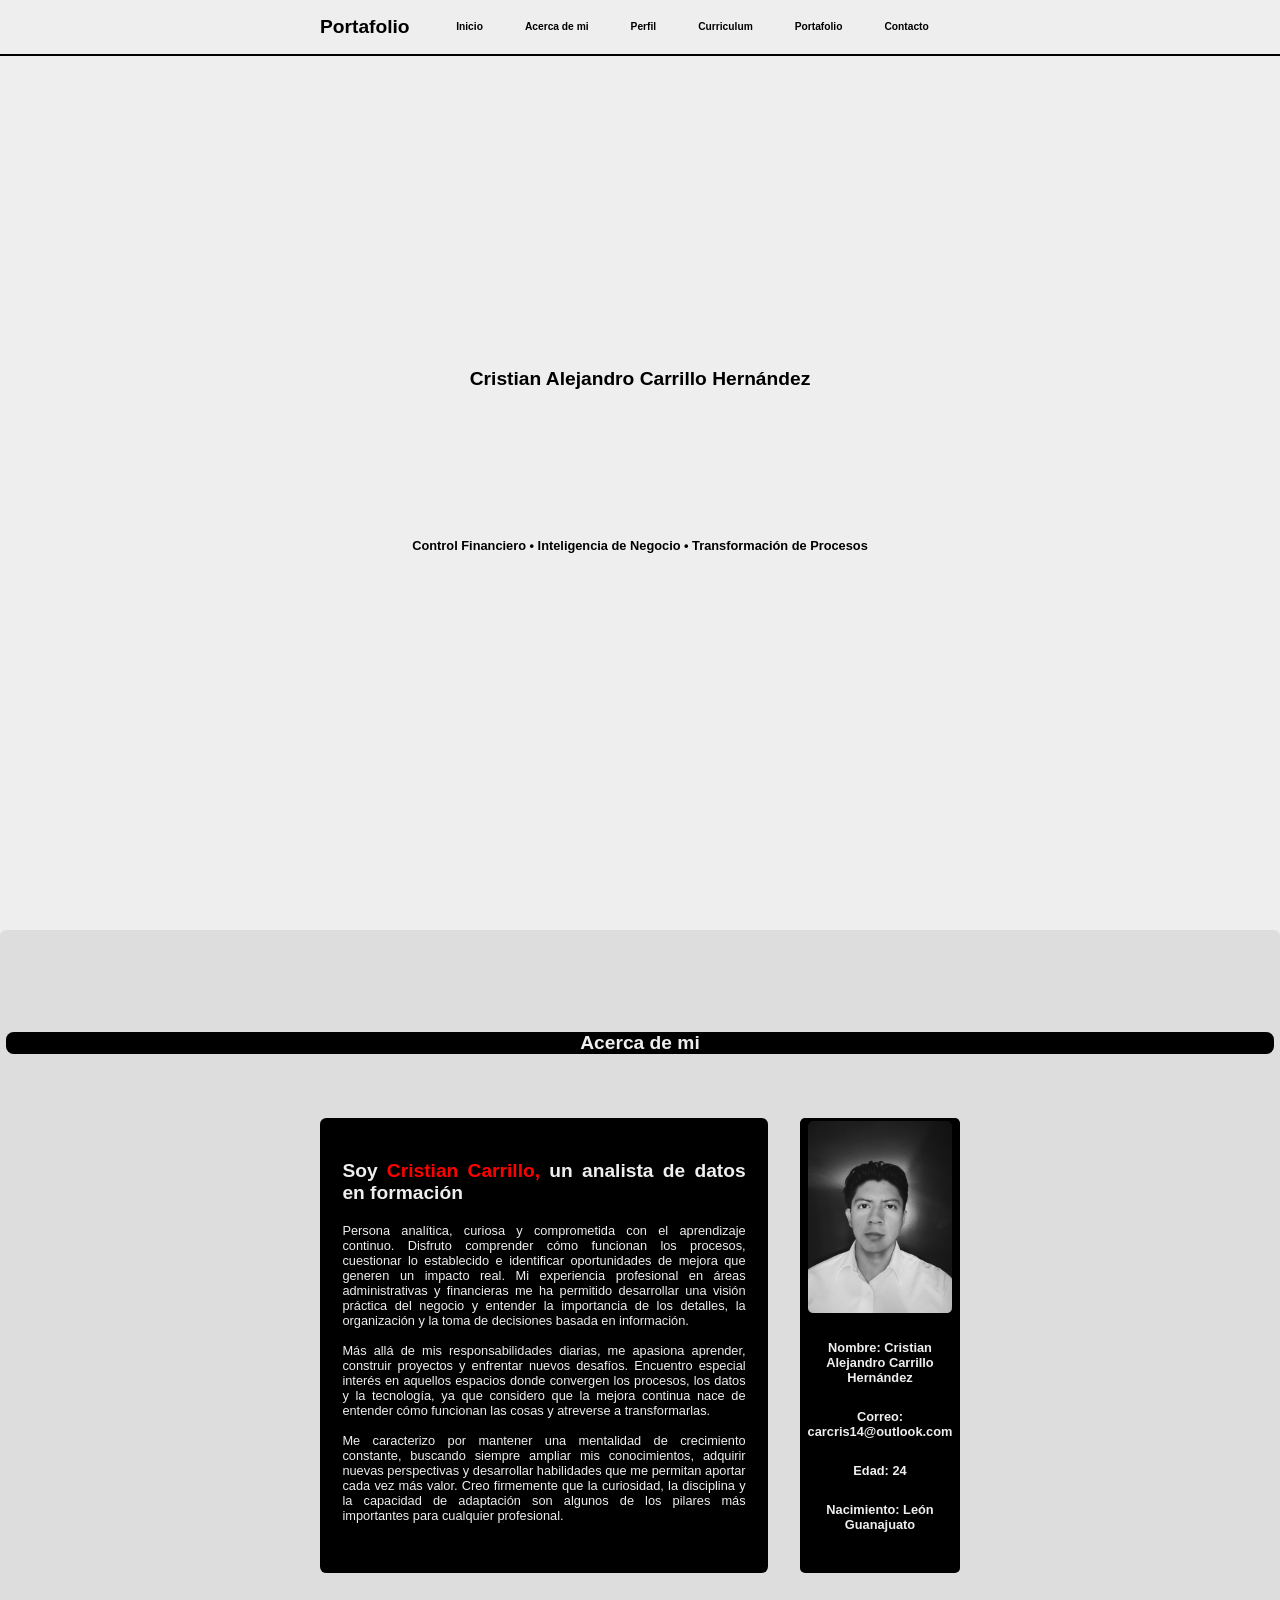
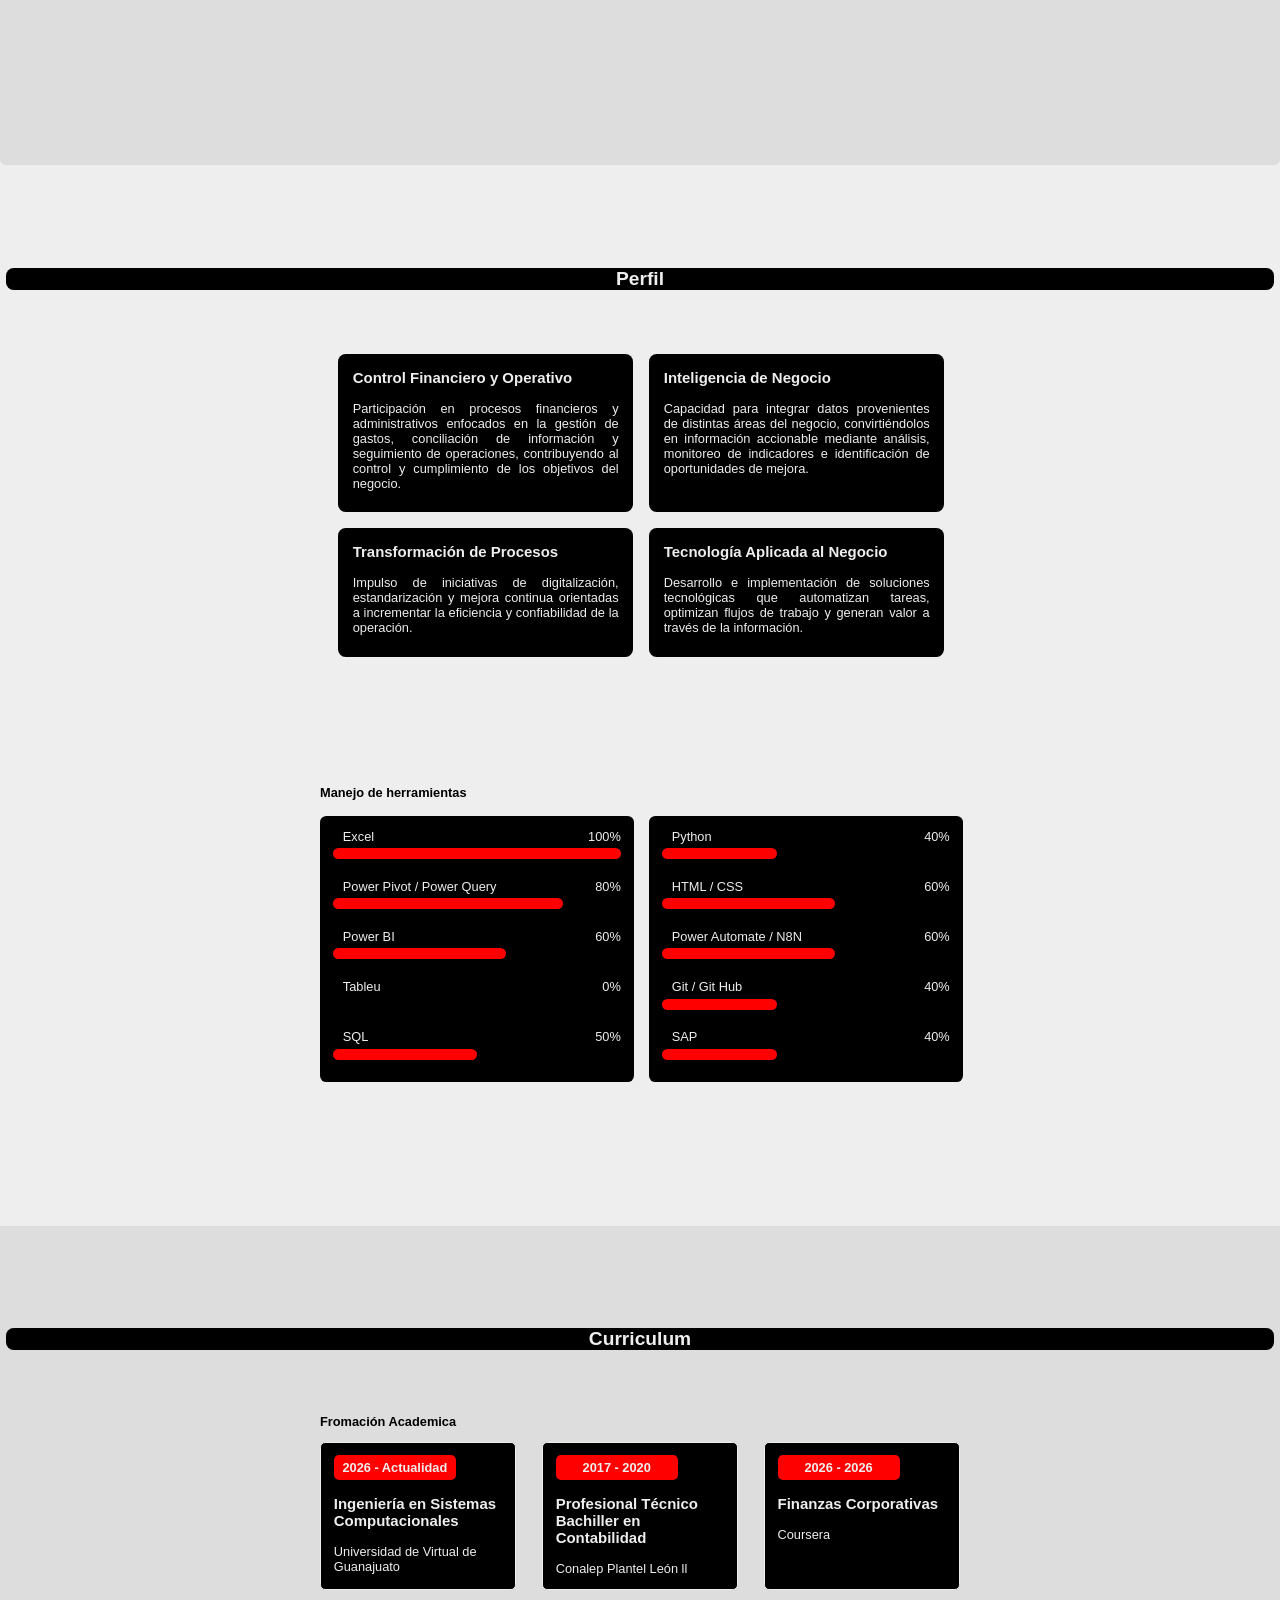
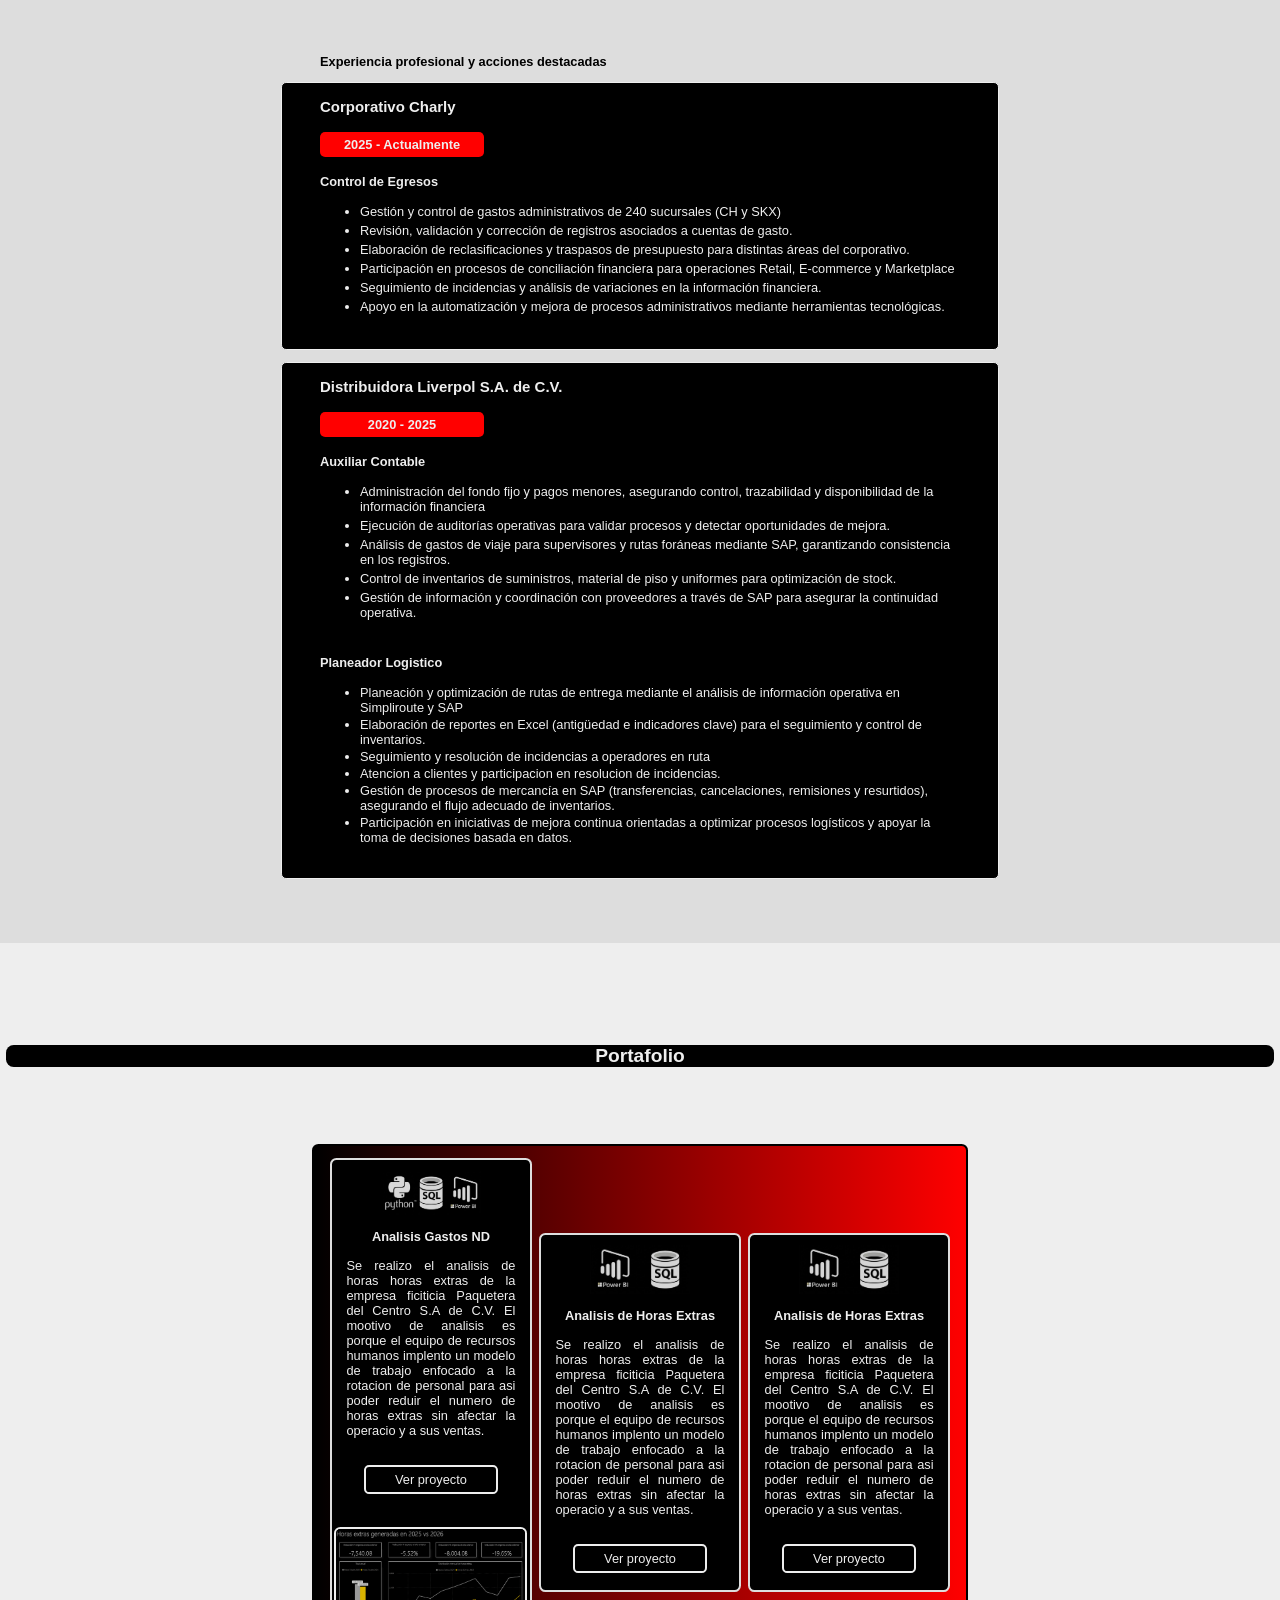
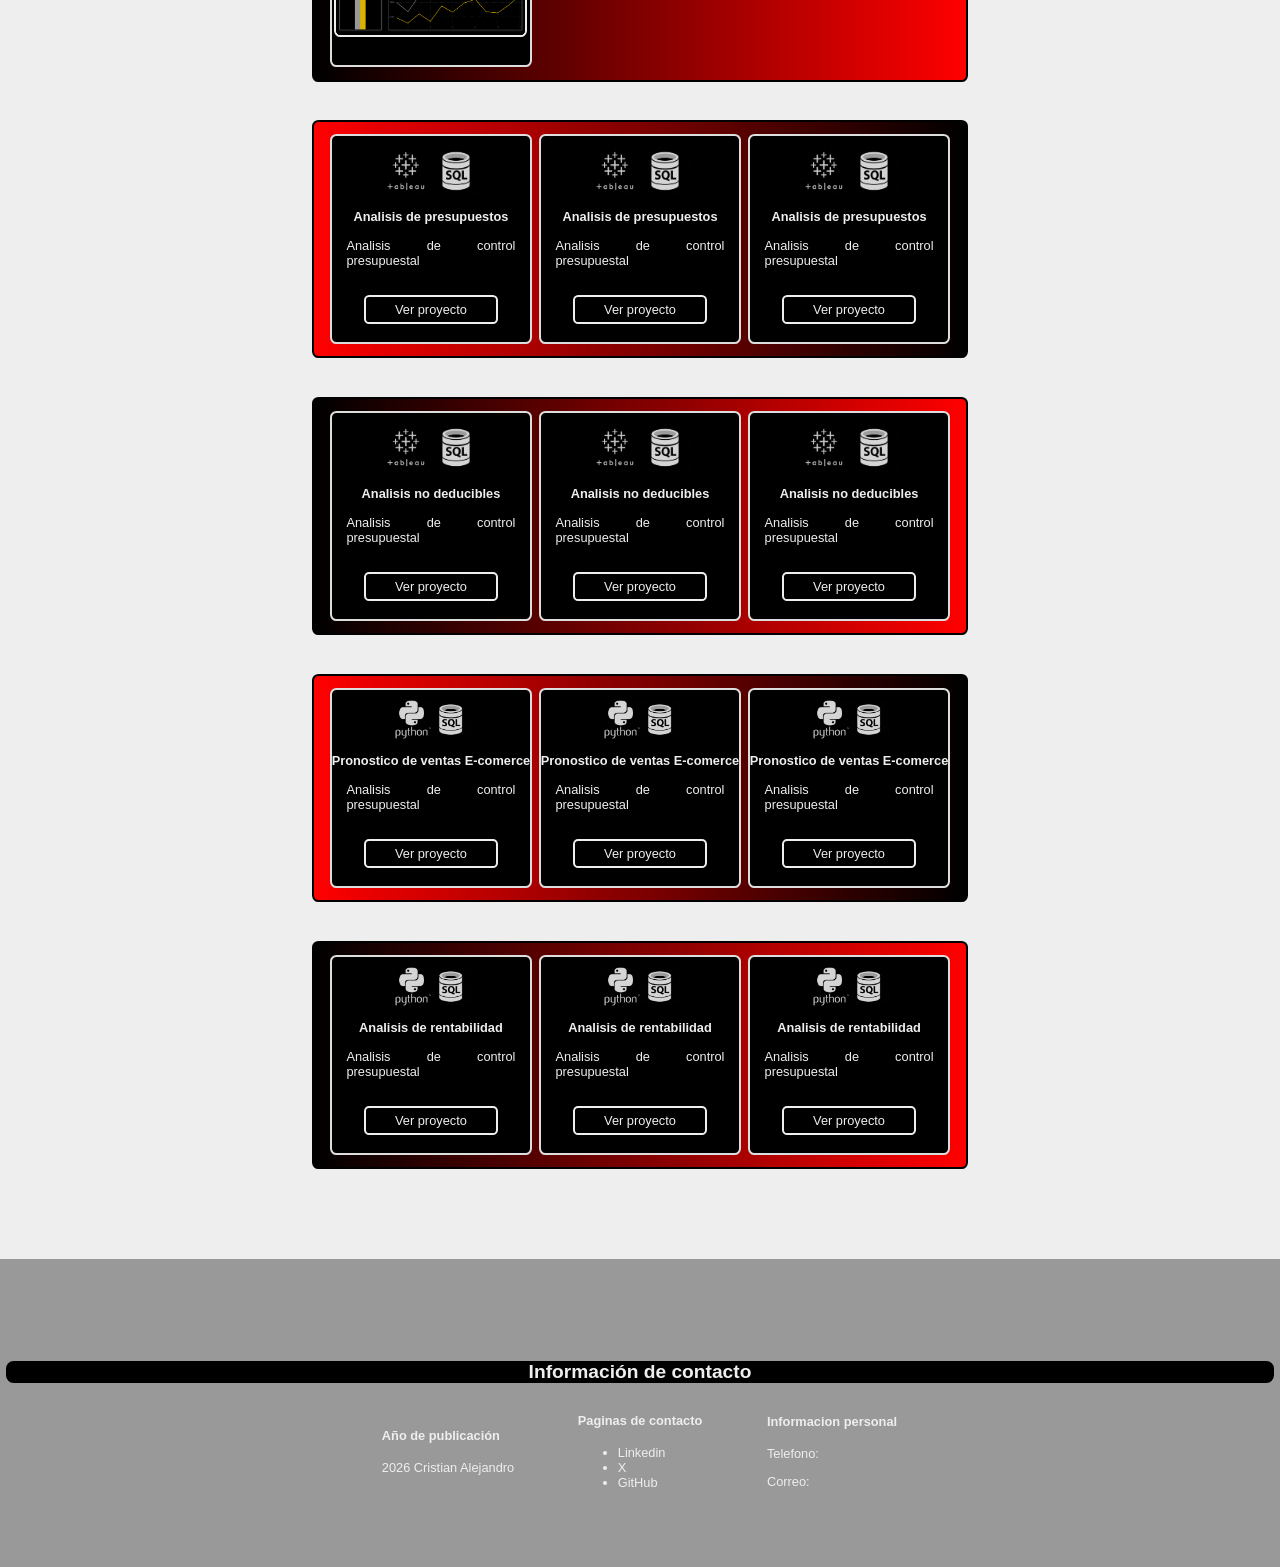
==== commit c7f06106: "Se realizan los cambios pertinentews en la informacion y la esctructura de la pagina para hacerla re" ====
--- a/index.html
+++ b/index.html
@@ -9,46 +9,35 @@
     <link rel="stylesheet" href="style.css">
     <body>
         <nav class="barra_encabezado">
-            <div class="nombre_principal">
-                <h2>Portafolio</h2>
-            </div>
-            <ul class="titulos_secciones">
-                <div class="encabezadocaja">
-                    <div class="encabezadotitulo">
-                        <a href="#inicio_link" class="hiperv">Inicio</a>
-                    </div>
-                </div>
-                <div class="encabezadocaja">
-                    <div class="encabezadotitulo">
+            <div class="minibarra">
+                <div class="nombre_principal">
+                    <h2>Portafolio</h2>
+                </div>
+                <div class="titulos_secciones">
+                    <div class="encabezadocaja">
+                        <a href="#inicio_link" class="hiperv">Inicio</a></div>
+                    <div class="encabezadocaja">
                         <a href="#acerca_de_link" class="hiperv">Acerca de mi</a>
                     </div>
-                </div>
-                <div class="encabezadocaja">
-                    <div class="encabezadotitulo">
+                    <div class="encabezadocaja">
                         <a href="#perfil_link" class="hiperv">Perfil</a>
                     </div>
-                </div>
-                <div class="encabezadocaja">
-                    <div class="encabezadotitulo">
+                    <div class="encabezadocaja">
                         <a href="#formacion_link" class="hiperv">Curriculum</a>
                     </div>
-                </div>
-                <div class="encabezadocaja">
-                    <div class="encabezadotitulo">
+                    <div class="encabezadocaja">
                         <a href="#proyectos_link" class="hiperv">Portafolio</a>
                     </div>
-                </div>
-                <div class="encabezadocaja">
-                    <div class="encabezadotitulo">
+                    <div class="encabezadocaja">
                         <a href="#contacto_link" class="hiperv">Contacto</a>
-                    </div>
-                </div>           
-            </ul>
+                    </div>           
+                </div>
+            </div>
         </nav>
         <section class="inicio" id="inicio_link">
             <div class="sobranombre">
                 <h1 class="nombre_titulo"><strong>Cristian Alejandro Carrillo Hernández</strong></h1>
-                <p class="subtitulo">Analista financiero y Analista de datos jr</p>
+                <p class="subtitulo">Control Financiero • Inteligencia de Negocio • Transformación de Procesos</p>
             </div>
         </section>
 
@@ -59,11 +48,18 @@
             </div>
             <div class="contenido_acerca_de_mi">
                 <div class="resumen"> 
-                    <h3 class="inicioresume">Soy <span>Cristian Carrillo,</span> un analista de datos en formación</h3>
-                    <p>Profesional orientado a la optimización de procesos y la resolución de problemáticas operativas, mediante el uso y análisis estructurado de la información. <br><br> Cuento con experiencia involucrándome directamente en la operación para comprender los flujos de trabajo, estructurar la información y detectar oportunidades de mejora. <br> <br>Me caracterizo por ser autodidacta y enfocado en el aprendizaje continuo, con un enfoque en transformar la información en insumos útiles que fortalezcan la eficiencia, el control y la toma de decisiones. </p>
-                    <p>Profesional orientado a la optimización de procesos y la resolución de problemáticas operativas, mediante el uso y análisis estructurado de la información. <br><br> Cuento con experiencia involucrándome directamente en la operación para comprender los flujos de trabajo, estructurar la información y detectar oportunidades de mejora. <br> <br>Me caracterizo por ser autodidacta y enfocado en el aprendizaje continuo, con un enfoque en transformar la información en insumos útiles que fortalezcan la eficiencia, el control y la toma de decisiones. </p>
+                    <div class="cuadroresumen">
+                        <h3 class="inicioresume">Soy <span>Cristian Carrillo,</span> un analista de datos en formación</h3>
+                        <p class="textoacerca">Persona analítica, curiosa y comprometida con el aprendizaje continuo. Disfruto comprender cómo funcionan los procesos, cuestionar lo establecido e identificar oportunidades de mejora que generen un impacto real. Mi experiencia profesional en áreas administrativas y financieras me ha permitido desarrollar una visión práctica del negocio y entender la importancia de los detalles, la organización y la toma de decisiones basada en información.<br></br>
+                        Más allá de mis responsabilidades diarias, me apasiona aprender, construir proyectos y enfrentar nuevos desafíos. Encuentro especial interés en aquellos espacios donde convergen los procesos, los datos y la tecnología, ya que considero que la mejora continua nace de entender cómo funcionan las cosas y atreverse a transformarlas.<br></br>
+                        Me caracterizo por mantener una mentalidad de crecimiento constante, buscando siempre ampliar mis conocimientos, adquirir nuevas perspectivas y desarrollar habilidades que me permitan aportar cada vez más valor. Creo firmemente que la curiosidad, la disciplina y la capacidad de adaptación son algunos de los pilares más importantes para cualquier profesional.<br></br>
+                        </p>
+                    </div>
                 </div> 
                 <div class="items_acerca">
+                    <div class="cuadrofoto">
+                        <img src="images/personal/fotoperfil.jpg" alt="" class="fotocris">
+                    </div>
                     <p class="acerca_nombre"><span>Nombre: </span>Cristian Alejandro Carrillo Hernández</p>
                     <p class="acerca_mail"><span>Correo: </span>carcris14@outlook.com</p>
                     <p class="acerca_edad"><span>Edad: </span>24</p>
@@ -76,91 +72,96 @@
         <section class="que_hago" id="perfil_link">
             <h2 class="que_hago_titulo">Perfil</h2>
             <div class="conteindo_quehago">
-                <div class="linea1_quehago">
-                    <div class="skills1">
-                        <div class="skillcontenido1">
-                            <h3 class="skilltitlo1">Automatización de proceso</h3>
-                            <p class="skilltexto1">Me dedico a crear flujos/script para la automatizacion de procesos operativos con el fin de reducir tiempos y mejorar la eficiencia en los procesos.</p>
-                        </div>
-                    </div>
-                    <div class="skills2">
-                        <div class="skillcontenido2">
-                            <h3 class="skilltitlo2">Procesos logisticos</h3>
-                            <p class="skilltexto2">Me dedico a crear flujos/script para la automatizacion de procesos operativos con el fin de reducir tiempos y mejorar la eficiencia en los procesos.</p>
-                        </div>
-                    </div>
-                </div>
-                <div class="linea2_quehago">
-                    <div class="skills3">
-                        <div class="skillcontenido3">
-                            <h3 class="skilltitlo3">Diseño de paginas web</h3>
-                            <p class="skilltexto3">Me dedico a crear flujos/script para la automatizacion de procesos operativos con el fin de reducir tiempos y mejorar la eficiencia en los procesos.</p>
-                        </div>
-                    </div>
-                    <div class="skills4">
-                        <div class="skillcontenido4">
-                            <h3 class="skilltitlo4">Analista de datos</h3>
-                            <p class="skilltexto4">Me dedico a crear dashboars de analisis en power bi asi como analisis en usando herramientas de programacion para crear modelos de machine learnign</p>
-                        </div>
+                <div class="boxquehago">
+                    <div class="linea1_quehago">
+                        <div class="skills1">
+                            <div class="skillcontenido1">
+                                <h3 class="skilltitlo1">Control Financiero y Operativo</h3>
+                                <p class="skilltexto1">Participación en procesos financieros y administrativos enfocados en la gestión de gastos, conciliación de información y seguimiento de operaciones, contribuyendo al control y cumplimiento de los objetivos del negocio.</p>
+                            </div>
+                        </div>
+                        <div class="skills2">
+                            <div class="skillcontenido2">
+                                <h3 class="skilltitlo2">Inteligencia de Negocio</h3>
+                                <p class="skilltexto2">Capacidad para integrar datos provenientes de distintas áreas del negocio, convirtiéndolos en información accionable mediante análisis, monitoreo de indicadores e identificación de oportunidades de mejora.</p>
+                            </div>
+                        </div>
+                    </div>
+                    <div class="linea2_quehago">
+                        <div class="skills3">
+                            <div class="skillcontenido3">
+                                <h3 class="skilltitlo3">Transformación de Procesos</h3>
+                                <p class="skilltexto3">Impulso de iniciativas de digitalización, estandarización y mejora continua orientadas a incrementar la eficiencia y confiabilidad de la operación.</p>
+                            </div>
+                        </div>
+                        <div class="skills4">
+                            <div class="skillcontenido4">
+                                <h3 class="skilltitlo4">Tecnología Aplicada al Negocio</h3>
+                                <p class="skilltexto4">Desarrollo e implementación de soluciones tecnológicas que automatizan tareas, optimizan flujos de trabajo y generan valor a través de la información.</p>
+                            </div>
+                        </div>
+
                     </div>
                 </div>
                 <div class="boxskills">
-                    <h3 class="myskills">Manejo de herramientas</h3>
-                    <div class="barrasskills">
-                        <ul class="herrmientas1">
-                            <div class="habilidad1">
-                                <li class="software1">Excel</li>
-                                <li class="porcentaje1" >100%</li>   
-                            </div>
-                                <li class="barra1" title="100%"></li>
-                            <div class="habilidad2">
-                                <li class="software2">Power Pivot / Power Query</li>
-                                <li class="porcentaje2">80%</li>
-                            </div>
-                                <li class="barra2"></li>
-                            <div class="habilidad3">
-                                <li class="software3">Power BI</li>
-                                <li class="porcentaje3">60%</li>
-                            </div>
-                                <li class="barra3"></li>
-                            <div class="habilidad4">
-                                <li class="software4">Tableu</li>
-                                <li class="porcentaje4">0%</li>
-                            </div>
-                                <li class="barra4"></li>
-                            <div class="habilidad5">
-                                <li class="software5">SQL</li>
-                                <li class="porcentaje5">50%</li>
-                            </div>
-                                <li class="barra5"></li>
-                        </ul>
-                        <ul class="herrmientas2">
-                            <div class="habilidad6">
-                                <li class="software6">Python</li>
-                                <li class="porcentaje6">40%</li>   
-                            </div>
-                                <li class="barra6"></li>
-                            <div class="habilidad7">
-                                <li class="software7">HTML / CSS</li>
-                                <li class="porcentaje7">60%</li>   
-                            </div>
-                                <li class="barra7"></li>
-                            <div class="habilidad8">
-                                <li class="software8">Power Automate / N8N</li>
-                                <li class="porcentaje8">60%</li>   
-                            </div>
-                                <li class="barra8"></li>
-                            <div class="habilidad9">
-                                <li class="software9">Git / Git Hub</li>
-                                <li class="porcentaje9">40%</li>   
-                            </div>
-                                <li class="barra9"></li>
-                            <div class="habilidad10">
-                                <li class="software10">SAP</li>
-                                <li class="porcentaje10">40%</li>   
-                            </div>
-                                <li class="barra10"></li>
-                        </ul>
+                    <div class="subboxskills">
+                        <h3 class="myskills">Manejo de herramientas</h3>
+                        <div class="barrasskills">
+                            <ul class="herrmientas1">
+                                <div class="habilidad1">
+                                    <li class="software1">Excel</li>
+                                    <li class="porcentaje1" >100%</li>   
+                                </div>
+                                    <li class="barra1" title="100%"></li>
+                                <div class="habilidad2">
+                                    <li class="software2">Power Pivot / Power Query</li>
+                                    <li class="porcentaje2">80%</li>
+                                </div>
+                                    <li class="barra2"></li>
+                                <div class="habilidad3">
+                                    <li class="software3">Power BI</li>
+                                    <li class="porcentaje3">60%</li>
+                                </div>
+                                    <li class="barra3"></li>
+                                <div class="habilidad4">
+                                    <li class="software4">Tableu</li>
+                                    <li class="porcentaje4">0%</li>
+                                </div>
+                                    <li class="barra4"></li>
+                                <div class="habilidad5">
+                                    <li class="software5">SQL</li>
+                                    <li class="porcentaje5">50%</li>
+                                </div>
+                                    <li class="barra5"></li>
+                            </ul>
+                            <ul class="herrmientas2">
+                                <div class="habilidad6">
+                                    <li class="software6">Python</li>
+                                    <li class="porcentaje6">40%</li>   
+                                </div>
+                                    <li class="barra6"></li>
+                                <div class="habilidad7">
+                                    <li class="software7">HTML / CSS</li>
+                                    <li class="porcentaje7">60%</li>   
+                                </div>
+                                    <li class="barra7"></li>
+                                <div class="habilidad8">
+                                    <li class="software8">Power Automate / N8N</li>
+                                    <li class="porcentaje8">60%</li>   
+                                </div>
+                                    <li class="barra8"></li>
+                                <div class="habilidad9">
+                                    <li class="software9">Git / Git Hub</li>
+                                    <li class="porcentaje9">40%</li>   
+                                </div>
+                                    <li class="barra9"></li>
+                                <div class="habilidad10">
+                                    <li class="software10">SAP</li>
+                                    <li class="porcentaje10">40%</li>   
+                                </div>
+                                    <li class="barra10"></li>
+                            </ul>
+                        </div>
                     </div>
                 </div>
             </div>
@@ -171,46 +172,48 @@
             <div class="boxcurrulum">
                 <h2 class="formacion_titulo">Curriculum</h2>
                 <div class="contenido_formacion">
-                    <div class="educacion">
+                    <div class="t1formacion">
                         <h3 class="tituloformacion">Fromación Academica</h3>
-                        <div class="eduacion_universidad">
-                            <h3 class="eduaciontitulouni">Ingeniería en Sistemas Computacionales</h3>
-                            <p class="eduacionperiodouni">2026 - Actualidad</p>
-                            <p class="educaciontextouni">Universidad de Virtual de Guanajuato</p>
-                        </div>
-                        <div class="eduacion_preparatoria">
-                            <h3 class="eduaciontituloprepa">Profesional Técnico Bachiller en Contabilidad</h3>
-                            <p class="eduacionperiodoprepa">2017 - 2020</p>
-                            <p class="educaciontextoprepa">Conalep Plantel León ll</p>
-                        </div>
-                        <div class="certificacion_finanzas">
-                                <h3 class="eduaciontitulocert">Finanzas Corporativas</h3>
-                                <p class="eduacionperiodocert">2026 - 2026</p>
-                                <p class="educaciontextocert">Coursera</p>
-                        </div>
-                        <div class="eduacion_ingles">
-                                <h3 class="eduaciontitloingles">Bussines English 1</h3>
-                                <p class="eduacionperiodoingles">2026 - 2026</p>
-                                <p class="educaciontextoingles">Santander Open Academy</p>
-                        </div>
-                        <div class="eduacion_ingles2">
-                                <h3 class="eduaciontitloingles2">Bussines English 1</h3>
-                                <p class="eduacionperiodoingles2">2026 - 2026</p>
-                                <p class="educaciontextoingles2">Santander Open Academy</p>
-                        </div>
-                    </div>
-                    <div class="experiencia">
-                        <h3 class="tituloexp">Experiencia profesional y acciones destacadas</h3>
+                    </div>
+                    <div class="t2formacion">
+                        <div class="educacion">
+                            <div class="eduacion_universidad">
+                                <p class="eduacionperiodouni">2026 - Actualidad</p>
+                                <h3 class="eduaciontitulouni">Ingeniería en Sistemas Computacionales</h3>
+                                <p class="educaciontextouni">Universidad de Virtual de Guanajuato</p>
+                            </div>
+                            <div class="eduacion_preparatoria">
+                                <p class="eduacionperiodoprepa">2017 - 2020</p>
+                                <h3 class="eduaciontituloprepa">Profesional Técnico Bachiller en Contabilidad</h3>
+                                <p class="educaciontextoprepa">Conalep Plantel León ll</p>
+                            </div>
+                            <div class="certificacion_finanzas">
+                                    <p class="eduacionperiodocert">2026 - 2026</p>
+                                    <h3 class="eduaciontitulocert">Finanzas Corporativas</h3>
+                                    <p class="educaciontextocert">Coursera</p>
+                            </div>
+                        </div>
+                    </div>
+                    <div class="t1experiencia">
+                        <div class="experiencia">
+                            <h3 class="tituloexp">Experiencia profesional y acciones destacadas</h3>
+                        </div>
+                        <div class="subboxexp1">
                             <div class="experienciaharly">
-                                <h3 class="experienciatitlo1">Servicios Mulza S.A de C.V.</h3>
-                                <h4 class="empresa1ano">2025 - 2027</h4>
+                                <h3 class="experienciatitlo1">Corporativo Charly</h3>
+                                <h4 class="empresa1ano">2025 - Actualmente</h4>
                                 <h4 class="empresa1">Control de Egresos</h4>
                                 <ul class="contenidopuesto1">
-                                    <li>Control y análisis del fondo fijo de gerencia y tiendas retail (Charly y Skechers), utilizando Excel para asegurar la trazabilidad y control de los gastos.</li>
-                                    <li>Validación y seguimiento de información operativa y financiera, incluyendo incidencias en tiendas, reclasificaciones y control de faltantes.</li>
-                                    <li>Manejo de bases de datos, realizando cruces y validaciones para garantizar la consistencia de la información.</li>
+                                    <li>Gestión y control de gastos administrativos de 240 sucursales (CH y SKX)</li>
+                                    <li>Revisión, validación y corrección de registros asociados a cuentas de gasto.</li>
+                                    <li>Elaboración de reclasificaciones y traspasos de presupuesto para distintas áreas del corporativo.</li>
+                                    <li>Participación en procesos de conciliación financiera para operaciones Retail, E-commerce y Marketplace</li>
+                                    <li>Seguimiento de incidencias y análisis de variaciones en la información financiera.</li>
+                                    <li>Apoyo en la automatización y mejora de procesos administrativos mediante herramientas tecnológicas.</li>
                                 </ul>
                             </div>
+                        </div>
+                        <div class="subboxexp1">
                             <div class="experiencialiverpool">
                                 <h3 class="experienciatitlo2">Distribuidora Liverpol S.A. de C.V.</h3>
                                 <h4 class="empresa2ano">2020 - 2025</h4>
@@ -232,6 +235,7 @@
                                     <li>Participación en iniciativas de mejora continua orientadas a optimizar procesos logísticos y apoyar la toma de decisiones basada en datos.</li>
                                 </ul>
                             </div>
+                        </div>
                     </div>
                 </div>
             </div>
@@ -252,12 +256,9 @@
                                         El mootivo de analisis es porque el equipo de recursos humanos implento un modelo de trabajo enfocado a la rotacion de personal para asi poder reduir el numero de horas extras sin afectar la operacio y a sus ventas.
                                         </p>
                                         <div class="linkproyectos" >
-                                            <a href="../Power_BI/proyectopb.html" class="links" target="_blank">Ver proyecto</a>
-                                        </div>
-                                    <img src="images/projectos/powerbi_horasextras/index.png" class="dash_horasextras">     
-                                    <div class="dificultadproyecto1">
-                                        <p>Dificultad: Baja</p>
-                                    </div>                               
+                                            <a href="proyectos_pages/power_bipage/pb_no_deducibles/no_deducibles_pages1.html" class="links" target="_blank">Ver proyecto</a>
+                                        </div>
+                                    <img src="images/projectos/powerbi_horasextras/index.png" class="dash_horasextras">                             
                                 </div>
                             </div>
                             <div class="detalleproyecto1">
@@ -435,22 +436,24 @@
             <div class="boxcontacto">
                 <h2 class="contacto_titulo">Información de contacto</h2>
                 <div class="contenidocontacto">
-                    <div class="referencias">
-                        <h4>Año de publicación</h4>
-                        <p>2026 Cristian Alejandro</p> 
-                    </div>
-                    <div class="referencias">
-                        <h4>Paginas de contacto</h4>
-                        <ul>
-                            <li class="linkdin"><a href="" target="_blank" class="referenciaslink">Linkedin</a></li>
-                            <li class="tiwter"><a href="" target="_blank" class="referenciaslink">X</a></li>
-                            <li class="github"><a href="" target="_blank" class="referenciaslink">GitHub</a></li>
-                        </ul>
-                    </div>
-                    <div class="referencias">
-                        <h4>Informacion personal</h4>
-                        <p>Telefono:</p>
-                        <p>Correo: </p>
+                    <div class="t1contacto">
+                        <div class="referencias">
+                            <h4>Año de publicación</h4>
+                            <p>2026 Cristian Alejandro</p> 
+                        </div>
+                        <div class="referencias">
+                            <h4>Paginas de contacto</h4>
+                            <ul>
+                                <li class="linkdin"><a href="" target="_blank" class="referenciaslink">Linkedin</a></li>
+                                <li class="tiwter"><a href="" target="_blank" class="referenciaslink">X</a></li>
+                                <li class="github"><a href="" target="_blank" class="referenciaslink">GitHub</a></li>
+                            </ul>
+                        </div>
+                        <div class="referencias">
+                            <h4>Informacion personal</h4>
+                            <p>Telefono:</p>
+                            <p>Correo: </p>
+                        </div>
                     </div>
                 </div>
             </div>
--- a/style.css
+++ b/style.css
@@ -4,10 +4,9 @@
 
 body {
     background-color: #eee;
-    background-size: 100%;
     font-family:Arial, Helvetica, sans-serif;
-    width: 100%;
-    color: #eee;
+    color: #eee;
+    box-sizing: border-box;
     padding: 0;
     margin: 0;
 }
@@ -17,26 +16,31 @@
     position: sticky;
     top: 0;
     z-index: 10;
-    display: grid;
-    grid-template-columns: 20% 1fr;
+    width: 100%;
     border-bottom: 2px solid #000;
-}
-
+    margin-top: 0;
+}
+
+.minibarra {
+    display:grid;
+    grid-template-columns: 18% 1fr;
+    margin: auto;
+    margin-top: 0;
+    width: 50%;
+}
 
 .nombre_principal {
     color: #000;
     margin: auto;
-    width: 100%;
-    min-width: 120px;
-    text-align: center;
-    font-weight: bolder;
+    font-size: 1vw;
+    width: 100%;
+    font-weight: bold;
 }
 
 .titulos_secciones {
     display: flex;
     list-style: none;
-    background-color: transparent;
-    min-width: 500px;
+    width: 100%;
 }
 
 .hiperv {
@@ -45,28 +49,29 @@
 }
 
 .encabezadocaja {
-    margin: auto;
-}
-
-.encabezadotitulo{
     color: #000;
     font-weight: bold;
-}
-
-.encabezadotitulo > .hiperv:hover {
+    margin: auto 4%;
+    font-size: .8vw;
+    width: auto;
+    text-align: center;
+}
+
+.encabezadocaja > .hiperv:hover {
     color: red;
     font-weight: bold;
 }
 
+
+/*Empieza el texto*/
+
 .inicio {
-    background-image: url("");
-    width: 100%;
-    min-height: 90vh;
+    width: 100%;
+    height: 90vh;
     text-align: center;
     align-content: center;
     margin-top: 0;
-    margin-bottom: 00;
-    font-weight: 700;
+    font-weight: bolder;
     margin-bottom: 5%;
 }
 
@@ -80,7 +85,7 @@
     width: 100%;
     height: 150px;
     color: #000;
-    font-size: 250%;
+    font-size: 1.5vw;
     font-weight: bold;
 }
 
@@ -89,7 +94,7 @@
     width: 100%;
     height: 150px;
     color: #000;
-    font-size: 150%;
+    font-size: 1vw;
 }
 
 
@@ -99,6 +104,7 @@
     background-color: #ddd;
     padding-top: 8%;
     padding-bottom: 10%;
+    border-radius: .4em;
 }
 
 .encabezado_acerca {
@@ -107,25 +113,23 @@
 }
 
 .acerca_titulo {
-    border-radius: .5em;
-    width: 99.5%;
-    min-width: 250px;
-    height: 40px;
-    background-color: #000;
-    text-align: center;
-    align-content: center;
-    font-size: 160%;
-    margin-left: .2%;
+    border-radius: .4em;
+    width: 99%;
+    height: 50%;
+    background-color: #000;
+    text-align: center;
+    align-content: center;
+    font-size: 1.5vw;
+    margin: auto;
 }
 
 .contenido_acerca_de_mi {
-    box-sizing: content-box;
     background-color: transparent;
+    width: 50%;
     display: grid;
-    grid-template-columns: 60% 1fr;
-    font-size: 130%;
-    margin-top: 5%;
-    gap: 5px;
+    grid-template-columns: 70% 1fr;
+    margin: 5% auto;
+    column-gap: 5%;
 }
 
 h3 > span {
@@ -134,62 +138,69 @@
 }
 
 .inicioresume {
-    font-size: 1.5em;
+    font-size: 1.5vw;
 }
 
 .resumen {
-    font-size: .8em;
-    border-radius: .5em;
-    background-color: #000;
-    color: #eee;
-    align-content: center;
-    padding: 3% 4%;
+    margin: auto;
+    border-radius: .4em;
+    background-color: #000;
+    padding: 5%;
+}
+
+.cuadroresumen {
+    width: 100%;
+    font-size: 1vw;
+    color: #eee;
+    align-content: center;
+    margin: auto;
     text-align: justify;
-    margin: 5%;
-    min-width: 100px;
-}
-
+}
 
 .items_acerca {
-    font-weight: bold;
-    border-radius: 8px;
-    font-size: .8em;
-    background-color: #000;
-    color: #eee;
-    text-align: left;
-    align-content: center;
-    margin: 7%;
-    min-width: 200px;
+    width: 100%;
+    border-radius: .4em;
+    font-size: 1vw;
+    background-color: #000;
+    color: #eee;
+    margin: 0 auto;
+    
+}
+
+
+.fotocris{
+    width: 90%;
+    height: 40%;
+    border-radius: .4em;
+    margin: .2vw 0 0 .6vw;
 }
 
 .acerca_nombre, .acerca_mail, .acerca_edad, .acerca_nacionalidad  {
     background-color: transparent;
-    padding: 20px 2% 20px 2%;
-    text-align: center;
+    margin: 15% auto;
+    text-align: center;
+    font-weight: bold;
 }
 
 
 /*Aqui empieza el Que Hago*/
 
-.que_hago { 
-    align-content: center;
+.que_hago {
     padding-top: 8%;
-    padding-bottom: 5%;
+    padding-bottom: 10%;
+    border-radius: .4em;
 }
 
 .que_hago_titulo {
-    color: #eee;
-    border-radius: .5em;
-    width: 99.5%;
-    min-width: 250px;
-    height: 40px;
-    background-color: #000;
-    text-align: center;
-    align-content: center;
-    font-size: 160%;
-    margin-left: .2%;
-}
-
+    border-radius: .4em;
+    width: 99%;
+    height: 50%;
+    background-color: #000;
+    text-align: center;
+    align-content: center;
+    font-size: 1.5vw;
+    margin: auto;
+}
 
 .conteindo_quehago {
     margin-top: 5%;
@@ -198,70 +209,77 @@
     margin-bottom: 0;
 }
 
+.boxquehago {
+    margin: auto;
+    width: 50%;
+}
+
 .linea1_quehago {
-    background-color: transparent;
+    display: grid;
+    grid-template-columns: 50% 50%;
+    margin-bottom: 2.5%;
+    margin-left: 1.4vw;
+}
+
+.linea2_quehago {
+    display: grid;
+    grid-template-columns: 50% 50%;
+    margin-left: 1.4vw;
+}
+
+.skills1, .skills3, .skills2, .skills4 {
     display: flex;
-    padding: 2% 10%;
-}
-
-.linea2_quehago {
-    background-color: transparent;
-    display: flex;
-    padding: 2% 10%;
-    padding-top: 0;
-}
-
-.skills1, .skills3 {
-    display: flex;
-    background-color: #000;
-    width: 70%;
-    border-radius: .5em;
-}
-
-.skills2, .skills4 {
-    display: flex;
-    background-color: #000;
-    width: 70%;
-    border-radius: .5em;
-    margin-left: 5%;
+    background-color: #000;
+    width: 95%;
+    border-radius: .4em;
+    font-size: 1.5vw;
 }
 
 .skillcontenido1, .skillcontenido2, .skillcontenido3, .skillcontenido4 {
     margin: 0 5% 3% 5%;
-}
+    font-size: 1vw;
+    text-align: justify;
+}
+
+/*herramientas*/
 
 .boxskills {
-    margin-left: 5%;
     margin-top: 5%;
     color: #000;
-    align-content: center;
+}
+
+.subboxskills {
+    margin: auto;
+    margin-top: 10%;
 }
 
 .myskills {
-    margin: 0;
     font-weight: 900;
     color: #000;
+    width: 50%;
+    margin: auto;
+    font-size: 1vw;
 }
 
 .barrasskills {
-    display: flex;
-    box-sizing: content-box;
-    width: 100%;
+    display: grid;
+    grid-template-columns: 50% 50%;
+    width: 50%;
+    margin: auto;
 }
 
 
 .herrmientas1, .herrmientas2 {
     list-style: none;
     color: #eee;
-    border-radius: 8px;
-    padding: 2% 2%;
-    margin-bottom: 6% ;
-    background-color: #000;
-    width: 42%;
+    border-radius: .4em;
+    padding: 4%;
+    background-color: #000;
+    width: 90%;
 }
 
 .herrmientas2 {
-    margin-left: 32px;
+    margin-left: .7vw;
 }
 
 .herrmientas1 > li {
@@ -281,101 +299,93 @@
 .software1, .software2, .software3, .software4, .software5, .software6, .software7, .software8, .software9, .software10 {
     padding-left: 10px;
     width: 100%;
+    font-size: 1vw;
 }
 
 
 .porcentaje1, .porcentaje2, .porcentaje3, .porcentaje4, .porcentaje5, .porcentaje6, .porcentaje7, .porcentaje8, .porcentaje9, .porcentaje10 {
     align-content: end;
+    font-size: 1vw;
 }
 
 .barra1 {
     background-color: red;
-    color: #eee;
-    width: 100%;
-    height: 5px;
-    border-radius: 2em;
-    margin: 5px 0 20px 0;
+    width: 100%;
+    height: .1vh;
+    border-radius: 2em;
+    margin: .5vh 0 2.2vh 0;
 }
 
 .barra2 {
     background-color: red;
-    color: #eee;
     width: 80%;
-    height: 5px;
-    border-radius: 2em;
-    margin: 5px 0 20px 0;
+    height: .1vh;
+    border-radius: 2em;
+    margin: .5vh 0 2.2vh 0;
 }
 
 .barra3 {
     background-color: red;
-    color: #eee;
     width: 60%;
-    height: 5px;
-    border-radius: 2em;
-    margin: 5px 0 20px 0;
+    height: .1vh;
+    border-radius: 2em;
+    margin: .5vh 0 2.2vh 0;
 }
 
 .barra4 {
     background-color: red;
-    color: #eee;
     width: 0%;
-    height: 5px;
-    border-radius: 2em;
-    margin: 5px 0 20px 0;
+    height: .1vh;
+    border-radius: 2em;
+    margin: .5vh 0 2.2vh 0;
 }
 
 .barra5 {
     background-color: red;
-    color: #eee;
-    width: 50%;
-    height: 5px;
-    border-radius: 2em;
-    margin: 5px 0 20px 0;
+    width: 50%;
+    height: .1vh;
+    border-radius: 2em;
+    margin: .5vh 0 1vh 0;
 }
 
 .barra6 {
     background-color: red;
-    color: #eee;
     width: 40%;
-    height: 5px;
-    border-radius: 2em;
-    margin: 5px 0 20px 0;
+    height: .1vh;
+    border-radius: 2em;
+    margin: .5vh 0 2.2vh 0;
 }
 
 .barra7 {
     background-color: red;
-    color: #eee;
     width: 60%;
-    height: 5px;
-    border-radius: 2em;
-    margin: 5px 0 20px 0;
+    height: .1vh;
+    border-radius: 2em;
+    margin: .5vh 0 2.2vh 0;
 }
 
 .barra8 {
     background-color: red;
-    color: #eee;
     width: 60%;
-    height: 5px;
-    border-radius: 2em;
-    margin: 5px 0 20px 0;
+    height: .1vh;
+    border-radius: 2em;
+    margin: .5vh 0 2.2vh 0;
 }
 
 .barra9 {
     background-color: red;
-    color: #eee;
     width: 40%;
-    height: 5px;
-    border-radius: 2em;
-    margin: 5px 0 20px 0;
+    height: .1vh;
+    border-radius: 2em;
+    margin: .5vh 0 2.2vh 0;
 }
 
 .barra10 {
     background-color: red;
-    color: #eee;
     width: 40%;
-    height: 5px;
-    border-radius: 2em;
-    margin: 5px 0 20px 0;
+    height: .1vh;
+    border-radius: 2em;
+    margin: .5vh 0 1vh 0;
 }
 
 
@@ -390,87 +400,93 @@
 }
 
 .formacion_titulo {
-    border-radius: .5em;
-    width: 99.5%;
-    min-width: 250px;
-    height: 40px;
-    background-color: #000;
-    text-align: center;
-    align-content: center;
-    font-size: 160%;
-    margin-left: .2%;
-}
-
-.contenido_formacion {
-    background-color: transparent;
+    border-radius: .4em;
+    width: 99%;
+    height: 50%;
+    background-color: #000;
+    text-align: center;
+    align-content: center;
+    font-size: 1.5vw;
+    margin: auto;
+}
+
+.t1formacion {
+    margin-top: 5%;
+}
+
+.t2formacion {
+    margin-top: 1%;
+}
+
+.tituloformacion  {
+    color: #000;
+    font-weight: 900;
+    width: 50%;
+    margin: auto;
+    font-size: 1vw;
+}
+
+.educacion {
     display: flex;
-    padding: 3% 5%;
-    box-sizing: content-box;
-}
-
-.educacion {
-    background-color: transparent;
-}
-
-.tituloformacion  {
-    background-color: transparent;
-    color: #000;
-    font-weight: 900;
-}
-
-.tituloexp {
-    background-color: transparent;
-    color: #000;
-    font-weight: 900;
-}
-
-.experiencia {
-    background-color: transparent;
-    width: 100%;
-    margin-left: 5%;
-}
-
-.eduacion_universidad, .eduacion_preparatoria, .certificacion_finanzas, .eduacion_ingles, .eduacion_ingles2 {
+    gap: 2vw;
+    width: 50%;
+    margin: auto;
+}
+
+.eduacion_universidad, .eduacion_preparatoria, .certificacion_finanzas {
     border: 1px solid #eee;
-    border-radius: 8px;
-    padding: 0 5%;
-    margin-bottom: 6% ;
-    background-color: #000;
-    width: 95%;
-}
-
-.eduacion_ingles2 {
-    margin-bottom: 0% ;
-}
-
-.educaciontextouni, .educaciontextoprepa, .educaciontextocert, .educaciontextoingles, .educaciontextoingles2 {
-    padding-top: 1%;
+    border-radius: .4em;
+    padding: 0 2%;
+    background-color: #000;
+    width: 90%;
+    font-size: 1vw;
 }
 
 .eduacionperiodouni, .eduacionperiodoprepa, .eduacionperiodocert, .eduacionperiodoingles, .eduacionperiodoingles2 {
     background-color: red;
-    width: 140px ;
+    width: 70%;
     text-align: center;
     padding: 5px 2px;
     font-weight: 600;
-    border-radius: 5px;
+    border-radius: .4em;
+}
+
+.t1experiencia{
+    width: 100%;
+}
+
+.experiencia, .subboxexp1 {
+    width: 100%;
+}
+
+.tituloexp {
+    color: #000;
+    font-weight: 900;
+    width: 50%;
+    margin: auto;
+    margin-top: 5%;
+    font-size: 1vw;
 }
 
 .experienciaharly, .experiencialiverpool, .experiencialiverpool2 {
     border: 1px solid #eee;
-    border-radius: 8px;
+    width: 50%;
+    border-radius: .4em;
     padding: 0 3%;
-    margin-bottom: 1.5% ;
-    background-color: #000;
+    margin-bottom: 1% ;
+    background-color: #000;
+    margin: auto;
+    margin-top: 1%;
+    font-size: 1vw;
 }
 
 .empresa1ano, .empresa2ano {
     background-color: red;
-    width: 100px ;
+    width: 25% ;
     text-align: center;
     padding: 5px 2px;
     font-weight: 600;
-    border-radius: 5px;
+    border-radius: .4em;
 }
 
 .contenidopuesto1, .contenidopuesto2, .contenidopuesto3 {
@@ -507,34 +523,32 @@
 }
 
 .proyectos_titulo {
-    border-radius: .5em;
-    width: 99.5%;
-    min-width: 250px;
-    height: 40px;
-    background-color: #000;
-    text-align: center;
-    align-content: center;
-    font-size: 160%;
-    margin-left: .2%;
-    margin-bottom: 5%;
+    border-radius: .4em;
+    width: 99%;
+    height: 50%;
+    background-color: #000;
+    text-align: center;
+    align-content: center;
+    font-size: 1.5vw;
+    margin: auto;
 }
 
 .contenidoproyectos {
-    background-color: transparent;
+    padding-top: 5%;
 }
 
 .linea1, .linea2, .linea3, .linea4, .linea5 {
     margin-bottom: 1%;
-    height: 100vh;
+    height: auto;
     padding: 1%;
 }
 
 .boardproyectos, .boardproyectos3, .boardproyectos5 {
-    background: linear-gradient(to right, #eee, black ),url();
+    background: linear-gradient(to right, black, red ),url();
     background-size: contain;
-    border-radius: .8em;
-    width: 95%;
-    height: 95%;
+    border-radius: .4em;
+    width: 50%;
+    height: auto;
     margin: auto;
     padding: 1%;
     display: flex;
@@ -542,11 +556,11 @@
 }
 
 .boardproyectos2, .boardproyectos4 {
-    background: linear-gradient(to right, black, #eee ),url();
+    background: linear-gradient(to right, red, black ),url();
     background-size: contain;
-    border-radius: .8em;
-    width: 95%;
-    height: 95%;
+    border-radius: .4em;
+    width: 50%;
+    height: auto;
     margin: auto;
     padding: 1%;
     display: flex;
@@ -556,8 +570,7 @@
 .detalleproyecto1 {
     background-color: black;
     width: 100%;
-    height: 100%;
-    border-radius: .8em;
+    border-radius: .4em;
     border: solid 2px #ddd; 
     margin: auto .5%;
 }
@@ -566,9 +579,8 @@
     color: #eee;
     margin: auto;
     width: 100%;
-    font-weight: bolder;
-    text-align: center;
-    border-radius: .8em;
+    text-align: center;
+    border-radius: .4em;
     padding-bottom: 2%;
 }
 
@@ -577,15 +589,17 @@
     margin: auto;
     width: 100%;
     text-align: center;
+    font-size: 1vw;
 }
 
 .textotarjeta {
-    font-size: 70%;
     background-color: transparent;
     margin: auto;
-    margin-top: 5%;
-    width: 90%;
-    text-align: center;
+    margin-top: 7%;
+    width: 85%;
+    text-align: center;
+    font-size: 1vw;
+    text-align: justify;
 }
 
 .links {
@@ -594,13 +608,12 @@
 }
 
 .linkproyectos {
-    margin: 50px auto 0 auto;
-    width: 30%;
-    min-width: 60%;
+    margin: 3vh auto 1.5vh auto;
+    width: 60%;
     padding: 5px;
-    border-radius: .8em;
+    border-radius: .4em;
     border: 2px solid #eee;
-    font-size: 70%;
+    font-size: 1vw;
 }
 
 .linkproyectos:hover {
@@ -608,13 +621,12 @@
     font-weight: bold;
     color: #eee;
     background-color: red;
-    margin: 50px auto 0 auto;
-    width: 30%;
-    min-width: 60%;
+    margin: 3vh auto 1.5vh auto;
+    width: 60%;
     padding: 5px;
-    border-radius: .8em;
-    border: 3px solid white;
-    font-size: 70%;
+    border-radius: .4em;
+    border: 2px solid #eee;
+    font-size: 1vw;
 }
 
 .logo_horasextras {
@@ -629,7 +641,7 @@
     margin: 10% auto;
     width: 95%;
     height: 100%;
-    border-radius: .9em;
+    border-radius: .4em;
     border: 2px solid #eee    ;
 }
 
@@ -655,30 +667,36 @@
 
 .contacto_titulo {
     border-radius: .4em;
-    width: 99.5%;
-    min-width: 250px;
-    height: 40px;
-    background-color: #000;
-    text-align: center;
-    align-content: center;
-    font-size: 160%;
-    margin-left: .2%;
-    margin-bottom: 5%;
-}
-
-.contenidocontacto {
+    width: 99%;
+    height: 50%;
+    background-color: #000;
+    text-align: center;
+    align-content: center;
+    font-size: 1.5vw;
+    margin: auto;
+}
+
+.t1contacto {
     display: grid;
     grid-template-columns: 30% 30% 30%;
     justify-content: center;
+    width: 50%;
+    margin: auto;
+    margin-top: 1%;
 }
 
 .referencias{
     margin: auto;
-}
-
+    font-size: 1vw;
+}
 
 .referenciaslink {
     text-decoration: none;
     color: #eee;
 }
 
+.contenido_exp {
+    background-color: transparent;
+    margin-top: 1.5%;
+    margin-bottom: .3%;
+}
